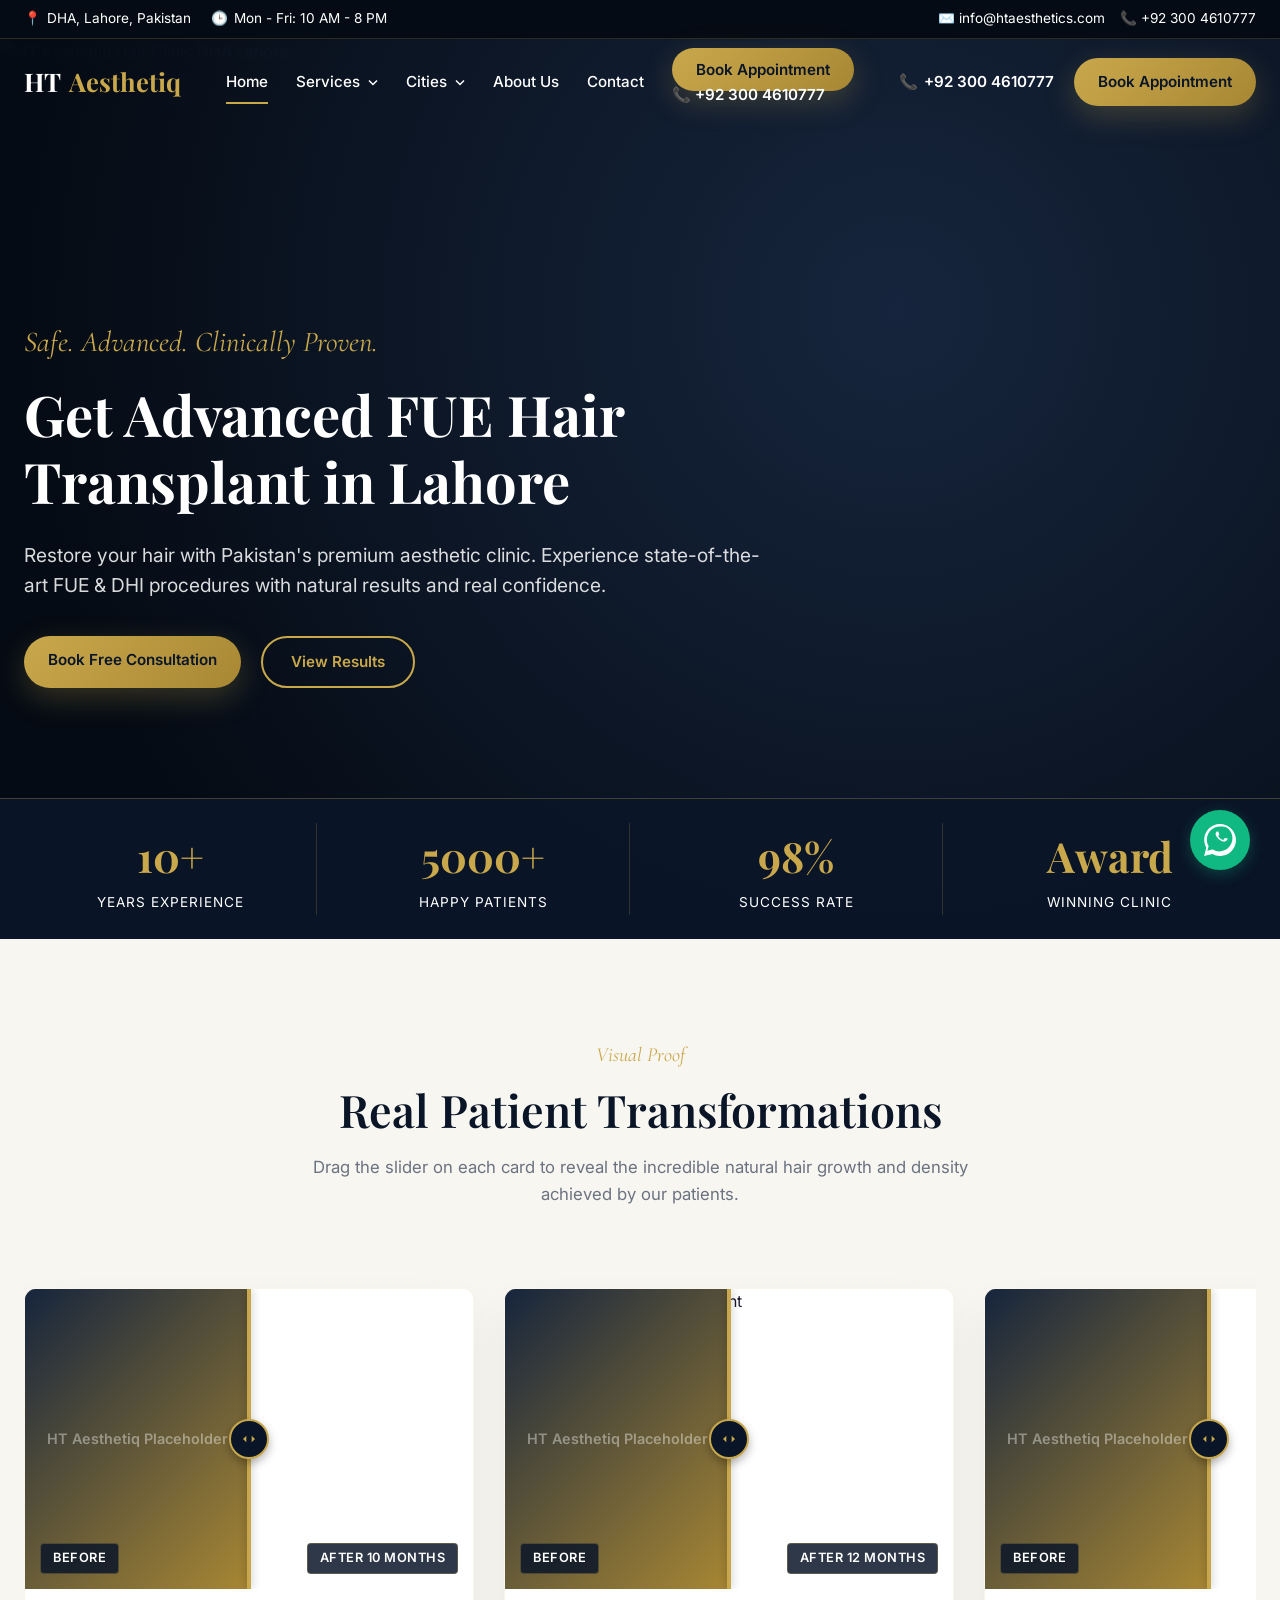
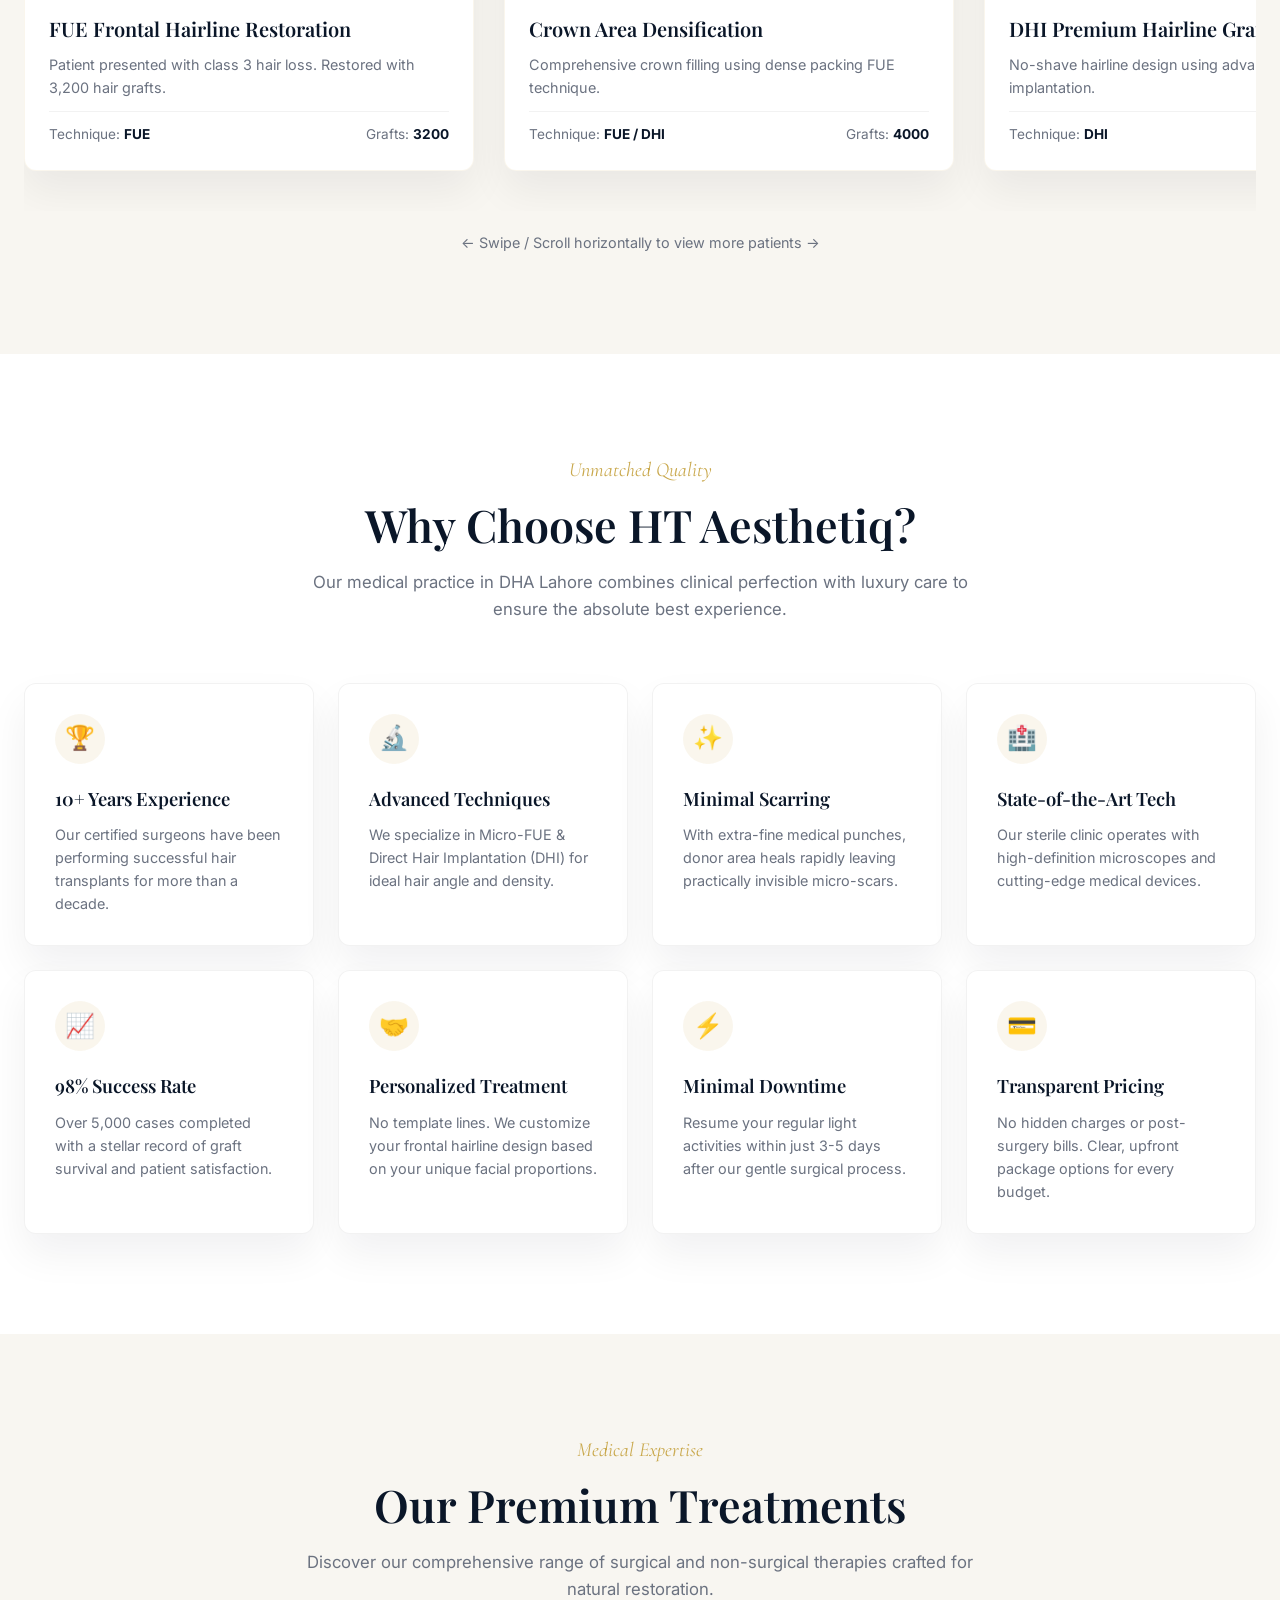
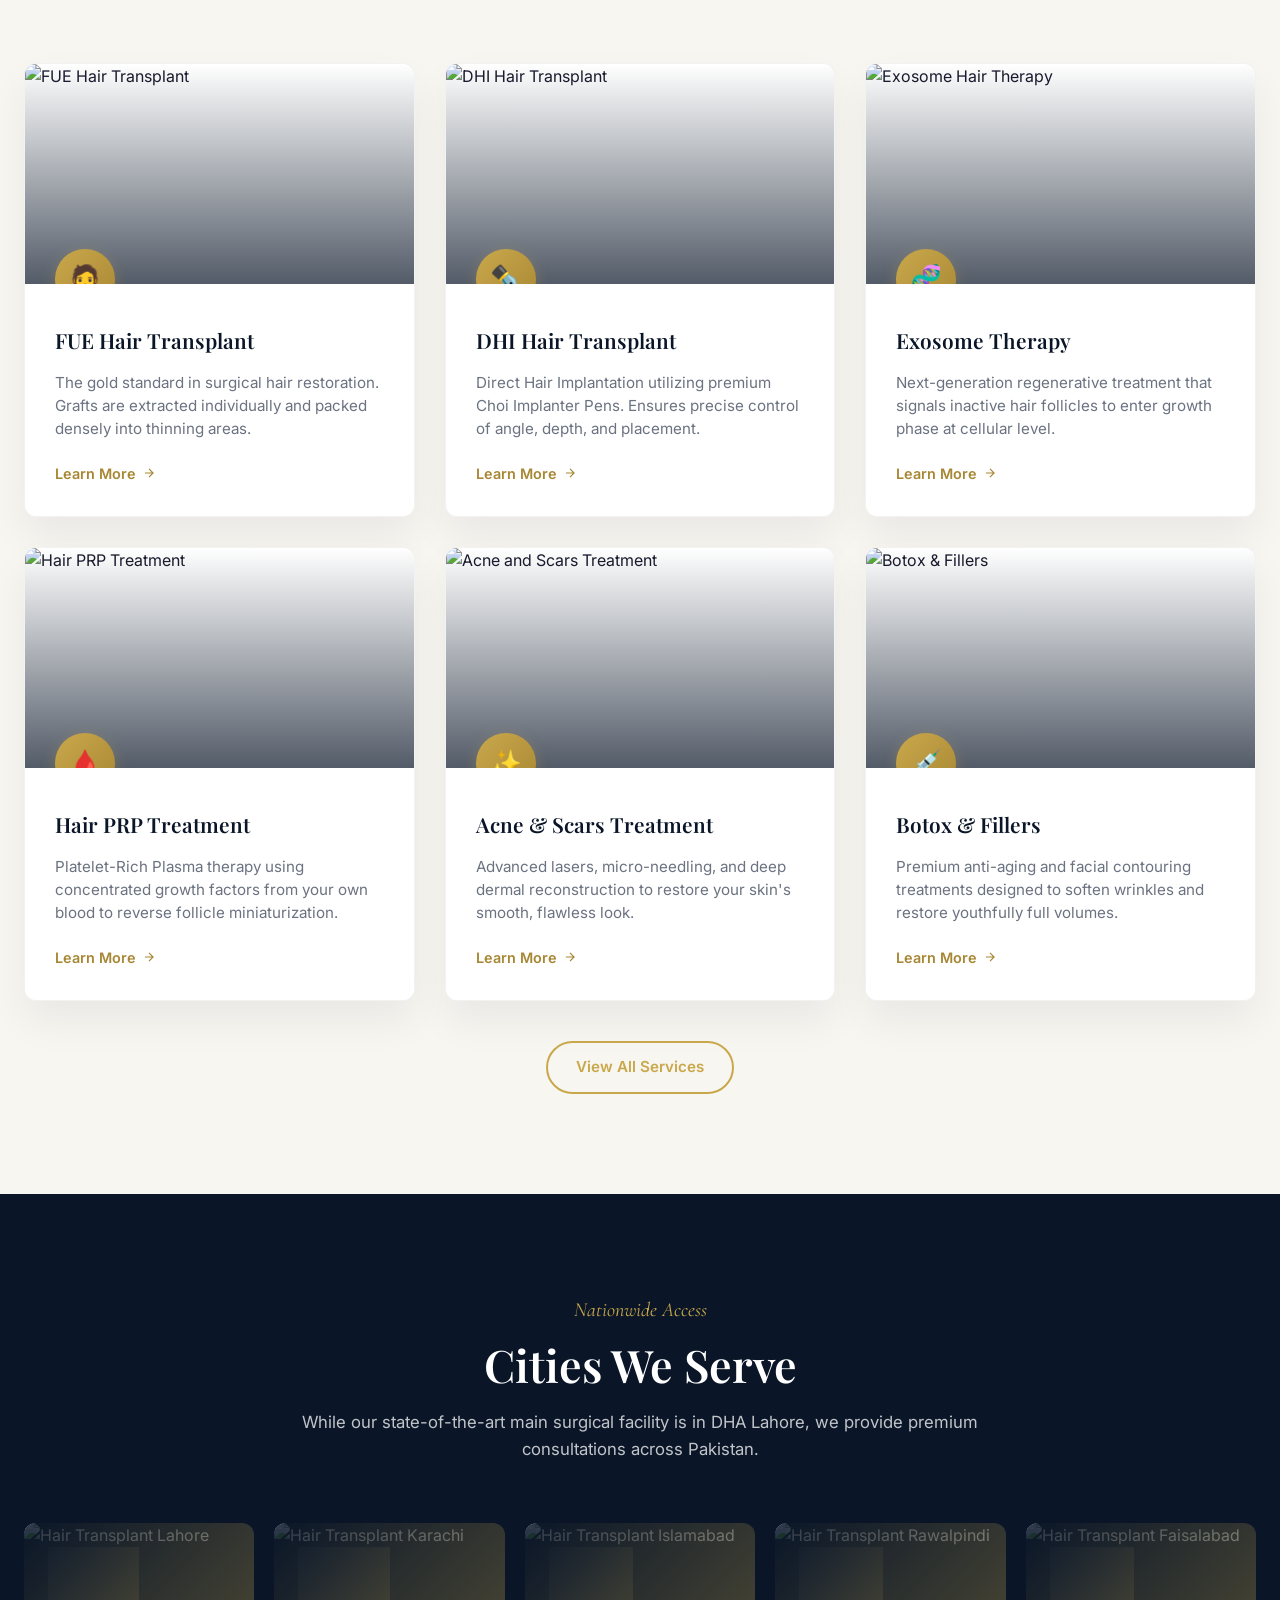
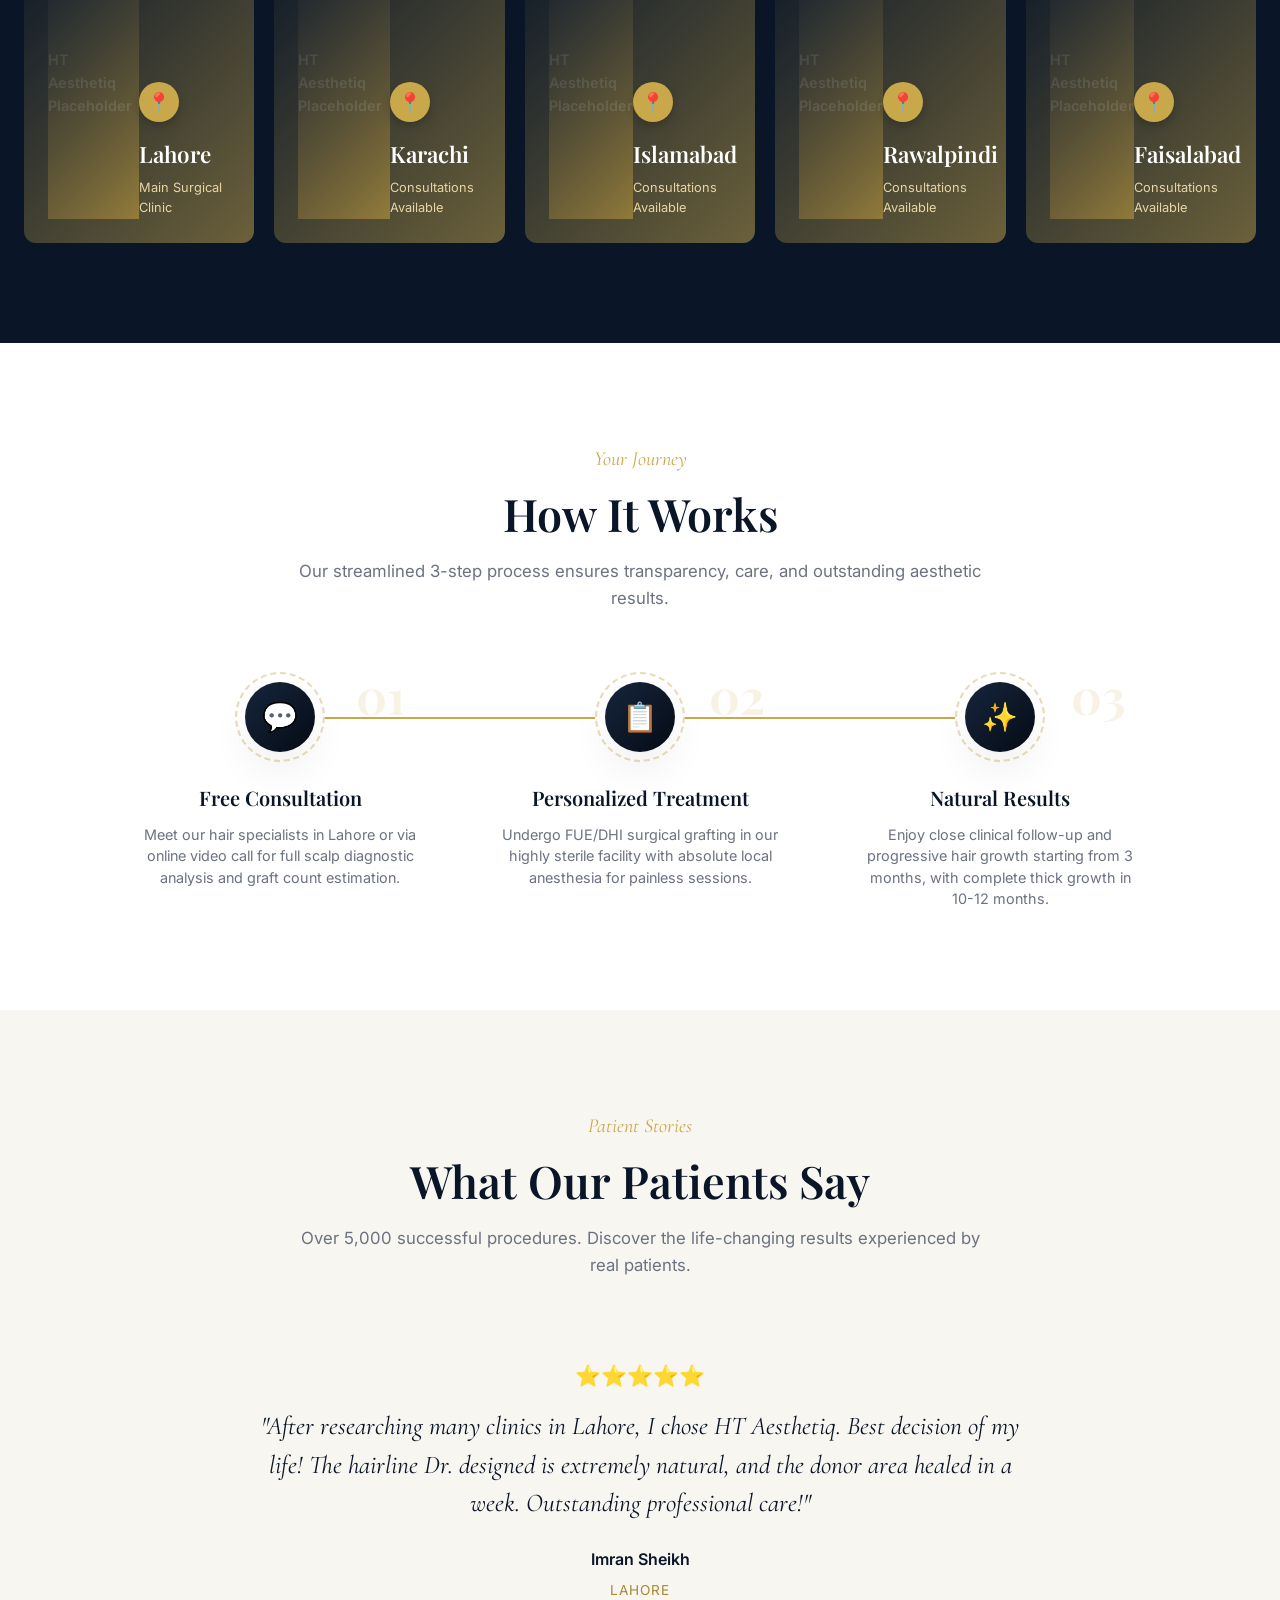
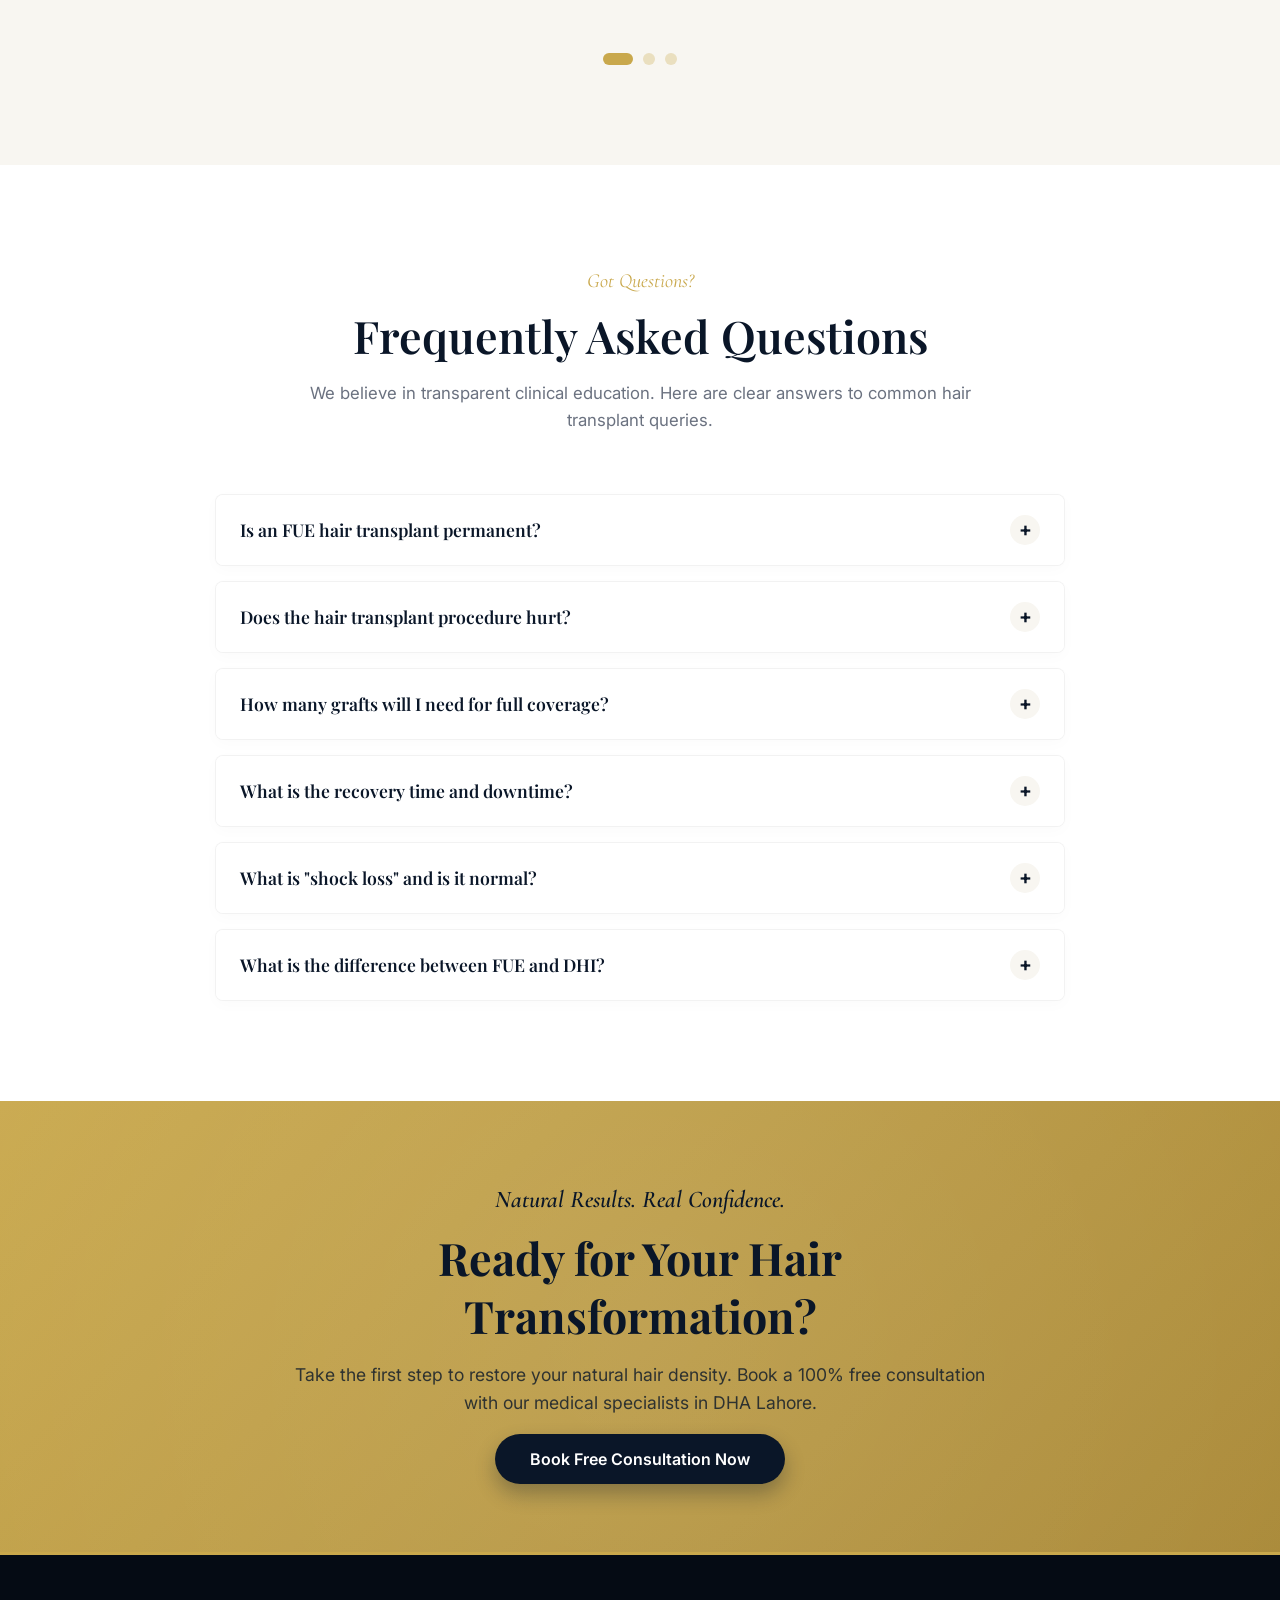
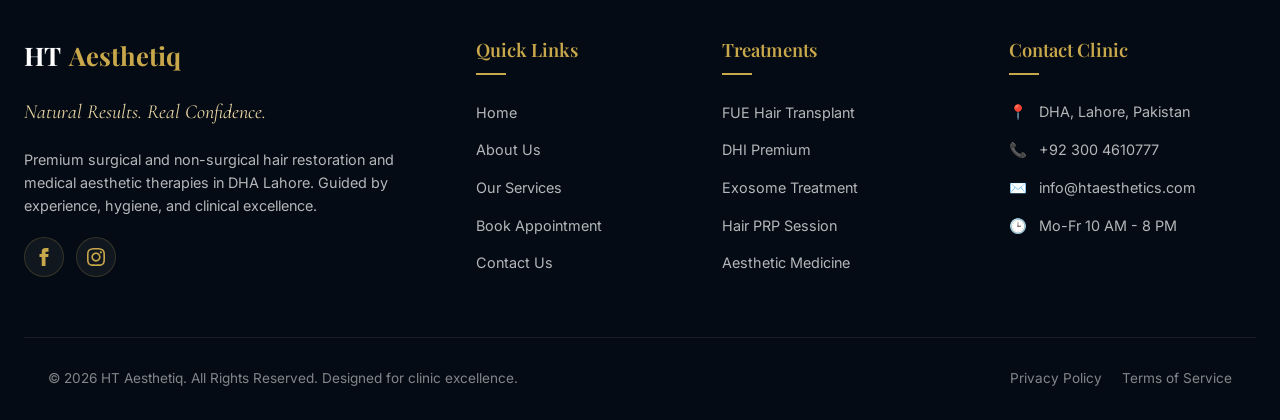
==== htaesthetiq/index.html @ 5c1a954c "Add files via upload" ====
<!DOCTYPE html>
<html lang="en">
<head>
  <meta charset="UTF-8">
  <meta name="viewport" content="width=device-width, initial-scale=1.0">
  
  <title>Advanced FUE Hair Transplant in Lahore | HT Aesthetiq</title>
  <meta name="description" content="Get the best FUE & DHI hair transplant in Lahore at HT Aesthetiq. Premium clinic in DHA Lahore. 98% success rate, affordable prices. Book your free consultation today!">
  <meta name="keywords" content="hair transplant Lahore, FUE hair transplant Lahore, DHI hair transplant Lahore, hair clinic Lahore Pakistan, best hair loss treatment DHA Lahore">
  
  <!-- Canonical -->
  <link rel="canonical" href="https://htaesthetiq.com/index.html">
  
  <!-- Robots -->
  <meta name="robots" content="index, follow">
  
  <!-- Geo tags -->
  <meta name="geo.region" content="PK-PB">
  <meta name="geo.placename" content="Lahore">
  
  <!-- Open Graph -->
  <meta property="og:type" content="website">
  <meta property="og:site_name" content="HT Aesthetiq">
  <meta property="og:title" content="Get Advanced FUE Hair Transplant in Lahore | HT Aesthetiq">
  <meta property="og:description" content="Safe, advanced, and clinically proven FUE & DHI hair transplants at HT Aesthetiq DHA Lahore. Over a decade of experience and natural results.">
  <meta property="og:image" content="https://htaesthetiq.com/assets/og-image.jpg">
  <meta property="og:url" content="https://htaesthetiq.com/index.html">
  
  <!-- Twitter Card -->
  <meta name="twitter:card" content="summary_large_image">
  <meta name="twitter:title" content="Hair Transplant in Lahore | HT Aesthetiq">
  <meta name="twitter:description" content="Restore your hair and confidence with Lahore's leading hair transplant specialists.">
  <meta name="twitter:image" content="https://htaesthetiq.com/assets/og-image.jpg">
  
  <!-- Preload & Google Fonts -->
  <link rel="preconnect" href="https://fonts.googleapis.com">
  <link rel="preconnect" href="https://fonts.gstatic.com" crossorigin>
  <link rel="preload" as="style" href="https://fonts.googleapis.com/css2?family=Cormorant+Garamond:ital,wght@0,300;0,400;0,600;1,400&family=Inter:wght@300;400;500;600;700&family=Playfair+Display:ital,wght@0,400;0,600;0,700;1,400&display=swap" onload="this.onload=null;this.rel='stylesheet'">
  <noscript><link rel="stylesheet" href="https://fonts.googleapis.com/css2?family=Cormorant+Garamond:ital,wght@0,300;0,400;0,600;1,400&family=Inter:wght@300;400;500;600;700&family=Playfair+Display:ital,wght@0,400;0,600;0,700;1,400&display=swap"></noscript>
  <link rel="stylesheet" href="css/style.css">

  <!-- Schema: MedicalClinic JSON-LD -->
  <script type="application/ld+json">
  {
    "@context": "https://schema.org",
    "@type": "MedicalClinic",
    "name": "HT Aesthetiq",
    "alternateName": "HT Aesthetiq Hair Transplant & Aesthetics",
    "description": "Premium Hair Transplant & Aesthetic clinic based in DHA, Lahore, Pakistan. Offering state-of-the-art FUE & DHI procedures.",
    "telephone": "+923004610777",
    "email": "info@htaesthetics.com",
    "address": {
      "@type": "PostalAddress",
      "streetAddress": "DHA",
      "addressLocality": "Lahore",
      "addressRegion": "Punjab",
      "addressCountry": "PK"
    },
    "openingHours": "Mo-Fr 10:00-20:00",
    "url": "https://htaesthetiq.com",
    "sameAs": [
      "https://www.facebook.com/profile.php?id=61578821855652",
      "https://www.instagram.com/htaesthetiq/"
    ],
    "priceRange": "$$",
    "medicalSpecialty": "Hair Transplant, Aesthetic Medicine"
  }
  </script>
</head>
<body>

  <!-- Top bar contact details -->
  <div class="top-bar">
    <div class="container">
      <div class="top-bar-left">
        <div class="top-bar-item">
          <span class="icon">📍</span> DHA, Lahore, Pakistan
        </div>
        <div class="top-bar-item">
          <span class="icon">🕒</span> Mon - Fri: 10 AM - 8 PM
        </div>
      </div>
      <div class="top-bar-right">
        <a href="mailto:info@htaesthetics.com" class="top-bar-item">✉️ info@htaesthetics.com</a>
        <a href="tel:+923004610777" class="top-bar-item">📞 +92 300 4610777</a>
      </div>
    </div>
  </div>

  <!-- Sticky Header / Navbar -->
  <header class="header-nav">
    <div class="container">
      <a href="index.html" class="logo">
        HT <span>Aesthetiq</span>
      </a>
      
      <!-- Hamburger Menu for Mobile -->
      <button class="hamburger" aria-label="Toggle Menu" aria-expanded="false">
        <span></span>
        <span></span>
        <span></span>
      </button>

      <nav class="nav-menu">
        <div class="nav-item active">
          <a href="index.html" class="nav-link">Home</a>
        </div>
        
        <!-- Services Dropdown -->
        <div class="nav-item">
          <a class="nav-link">
            Services 
            <svg viewBox="0 0 10 10"><path d="M1 3.5 L5 7.5 L9 3.5" stroke="currentColor" stroke-width="1.5" fill="none"/></svg>
          </a>
          <div class="dropdown-menu">
            <a href="services.html#fue" class="dropdown-item">FUE Hair Transplant</a>
            <a href="services.html#dhi" class="dropdown-item">DHI Hair Transplant</a>
            <a href="services.html#exosome" class="dropdown-item">Exosome Therapy</a>
            <a href="services.html#prp" class="dropdown-item">Hair PRP Treatment</a>
            <a href="services.html#acne" class="dropdown-item">Acne &amp; Scars</a>
            <a href="services.html#botox" class="dropdown-item">Botox &amp; Fillers</a>
            <a href="services.html#laser" class="dropdown-item">Laser Hair Removal</a>
          </div>
        </div>

        <!-- Cities Dropdown -->
        <div class="nav-item">
          <a class="nav-link">
            Cities 
            <svg viewBox="0 0 10 10"><path d="M1 3.5 L5 7.5 L9 3.5" stroke="currentColor" stroke-width="1.5" fill="none"/></svg>
          </a>
          <div class="dropdown-menu">
            <a href="hair-transplant-lahore.html" class="dropdown-item">Lahore (Main Clinic)</a>
            <a href="hair-transplant-karachi.html" class="dropdown-item">Karachi</a>
            <a href="hair-transplant-islamabad.html" class="dropdown-item">Islamabad</a>
            <a href="hair-transplant-rawalpindi.html" class="dropdown-item">Rawalpindi</a>
            <a href="hair-transplant-faisalabad.html" class="dropdown-item">Faisalabad</a>
          </div>
        </div>

        <div class="nav-item">
          <a href="about.html" class="nav-link">About Us</a>
        </div>
        <div class="nav-item">
          <a href="contact.html" class="nav-link">Contact</a>
        </div>

        <div class="nav-menu-footer">
          <a href="book-appointment.html" class="btn-cta">Book Appointment</a>
          <a href="tel:+923004610777" class="btn-phone">📞 +92 300 4610777</a>
        </div>
      </nav>

      <div class="header-actions">
        <a href="tel:+923004610777" class="btn-phone">
          <span>📞</span> +92 300 4610777
        </a>
        <a href="book-appointment.html" class="btn-cta">Book Appointment</a>
      </div>
    </div>
  </header>

  <!-- Section 1: Hero Section -->
  <section class="hero-section">
    <!-- Overlay Gradient and Placeholder image -->
    <img src="assets/hero-bg.jpg" class="hero-bg-img" alt="HT Aesthetiq Hair Clinic DHA Lahore" loading="eager">
    
    <div class="container">
      <div class="hero-content">
        <div class="hero-eyebrow">Safe. Advanced. Clinically Proven.</div>
        <h1 class="hero-title">Get Advanced FUE Hair Transplant in Lahore</h1>
        <p class="hero-subtext">Restore your hair with Pakistan's premium aesthetic clinic. Experience state-of-the-art FUE &amp; DHI procedures with natural results and real confidence.</p>
        <div class="hero-actions">
          <a href="book-appointment.html" class="btn-cta">Book Free Consultation</a>
          <a href="#results" class="btn-secondary">View Results</a>
        </div>
      </div>
    </div>

    <!-- Floating Stats Bar -->
    <div class="stats-bar">
      <div class="container">
        <div class="stats-grid">
          <div class="stat-item">
            <span class="stat-number">10+</span>
            <span class="stat-label">Years Experience</span>
          </div>
          <div class="stat-item">
            <span class="stat-number">5000+</span>
            <span class="stat-label">Happy Patients</span>
          </div>
          <div class="stat-item">
            <span class="stat-number">98%</span>
            <span class="stat-label">Success Rate</span>
          </div>
          <div class="stat-item">
            <span class="stat-number">Award</span>
            <span class="stat-label">Winning Clinic</span>
          </div>
        </div>
      </div>
    </div>
  </section>

  <!-- Section 2: Before & After Results -->
  <section id="results" class="section-padding bg-off-white animate-on-scroll">
    <div class="container">
      <div class="section-header">
        <span class="section-eyebrow">Visual Proof</span>
        <h2 class="section-title">Real Patient Transformations</h2>
        <p class="section-desc">Drag the slider on each card to reveal the incredible natural hair growth and density achieved by our patients.</p>
      </div>

      <div class="results-carousel">
        <!-- Card 1 -->
        <div class="result-card-container">
          <div class="comparison-slider">
            <div class="comparison-image before">
              <img src="assets/b1.jpg" alt="Before Hair Transplant">
              <div class="gradient-placeholder"></div>
            </div>
            <div class="comparison-image after">
              <img src="assets/a1.jpg" alt="After Hair Transplant">
              <div class="gradient-placeholder"></div>
            </div>
            <span class="slider-badge before-badge">Before</span>
            <span class="slider-badge after-badge">After 10 Months</span>
            <div class="slider-handle">
              <div class="slider-handle-button">
                <svg viewBox="0 0 24 24"><path d="M8 7l-5 5 5 5V7zm8 0l5 5-5 5V7z"/></svg>
              </div>
            </div>
          </div>
          <div class="result-card-info">
            <h3 class="result-card-title">FUE Frontal Hairline Restoration</h3>
            <p class="why-card-desc">Patient presented with class 3 hair loss. Restored with 3,200 hair grafts.</p>
            <div class="result-card-meta">
              <span>Technique: <strong>FUE</strong></span>
              <span>Grafts: <strong>3200</strong></span>
            </div>
          </div>
        </div>

        <!-- Card 2 -->
        <div class="result-card-container">
          <div class="comparison-slider">
            <div class="comparison-image before">
              <img src="assets/b2.jpg" alt="Before Crown Hair Transplant">
              <div class="gradient-placeholder"></div>
            </div>
            <div class="comparison-image after">
              <img src="assets/a2.jpg" alt="After Crown Hair Transplant">
              <div class="gradient-placeholder"></div>
            </div>
            <span class="slider-badge before-badge">Before</span>
            <span class="slider-badge after-badge">After 12 Months</span>
            <div class="slider-handle">
              <div class="slider-handle-button">
                <svg viewBox="0 0 24 24"><path d="M8 7l-5 5 5 5V7zm8 0l5 5-5 5V7z"/></svg>
              </div>
            </div>
          </div>
          <div class="result-card-info">
            <h3 class="result-card-title">Crown Area Densification</h3>
            <p class="why-card-desc">Comprehensive crown filling using dense packing FUE technique.</p>
            <div class="result-card-meta">
              <span>Technique: <strong>FUE / DHI</strong></span>
              <span>Grafts: <strong>4000</strong></span>
            </div>
          </div>
        </div>

        <!-- Card 3 -->
        <div class="result-card-container">
          <div class="comparison-slider">
            <div class="comparison-image before">
              <img src="assets/b3.jpg" alt="Before DHI Hair Transplant">
              <div class="gradient-placeholder"></div>
            </div>
            <div class="comparison-image after">
              <img src="assets/a3.jpg" alt="After DHI Hair Transplant">
              <div class="gradient-placeholder"></div>
            </div>
            <span class="slider-badge before-badge">Before</span>
            <span class="slider-badge after-badge">After 8 Months</span>
            <div class="slider-handle">
              <div class="slider-handle-button">
                <svg viewBox="0 0 24 24"><path d="M8 7l-5 5 5 5V7zm8 0l5 5-5 5V7z"/></svg>
              </div>
            </div>
          </div>
          <div class="result-card-info">
            <h3 class="result-card-title">DHI Premium Hairline Grafting</h3>
            <p class="why-card-desc">No-shave hairline design using advanced direct hair implantation.</p>
            <div class="result-card-meta">
              <span>Technique: <strong>DHI</strong></span>
              <span>Grafts: <strong>2500</strong></span>
            </div>
          </div>
        </div>

        <!-- Card 4 -->
        <div class="result-card-container">
          <div class="comparison-slider">
            <div class="comparison-image before">
              <img src="assets/b4.jpg" alt="Before Hairline Grafts">
              <div class="gradient-placeholder"></div>
            </div>
            <div class="comparison-image after">
              <img src="assets/a4.jpg" alt="After Hairline Grafts">
              <div class="gradient-placeholder"></div>
            </div>
            <span class="slider-badge before-badge">Before</span>
            <span class="slider-badge after-badge">After 11 Months</span>
            <div class="slider-handle">
              <div class="slider-handle-button">
                <svg viewBox="0 0 24 24"><path d="M8 7l-5 5 5 5V7zm8 0l5 5-5 5V7z"/></svg>
              </div>
            </div>
          </div>
          <div class="result-card-info">
            <h3 class="result-card-title">Severe Temporal Recession Filling</h3>
            <p class="why-card-desc">Restoring temporal recession to match natural hair exit angles.</p>
            <div class="result-card-meta">
              <span>Technique: <strong>FUE</strong></span>
              <span>Grafts: <strong>3500</strong></span>
            </div>
          </div>
        </div>

        <!-- Card 5 -->
        <div class="result-card-container">
          <div class="comparison-slider">
            <div class="comparison-image before">
              <img src="assets/b5.jpg" alt="Before PRP Hair Loss treatment">
              <div class="gradient-placeholder"></div>
            </div>
            <div class="comparison-image after">
              <img src="assets/a5.jpg" alt="After PRP Hair Loss treatment">
              <div class="gradient-placeholder"></div>
            </div>
            <span class="slider-badge before-badge">Before</span>
            <span class="slider-badge after-badge">After 6 Months</span>
            <div class="slider-handle">
              <div class="slider-handle-button">
                <svg viewBox="0 0 24 24"><path d="M8 7l-5 5 5 5V7zm8 0l5 5-5 5V7z"/></svg>
              </div>
            </div>
          </div>
          <div class="result-card-info">
            <h3 class="result-card-title">PRP &amp; Exosome Hair Therapy</h3>
            <p class="why-card-desc">Non-surgical hair restoration showing exceptional density gains.</p>
            <div class="result-card-meta">
              <span>Technique: <strong>PRP + Exosome</strong></span>
              <span>Sessions: <strong>4</strong></span>
            </div>
          </div>
        </div>

        <!-- Card 6 -->
        <div class="result-card-container">
          <div class="comparison-slider">
            <div class="comparison-image before">
              <img src="assets/b6.jpg" alt="Before Premium Grafts Packing">
              <div class="gradient-placeholder"></div>
            </div>
            <div class="comparison-image after">
              <img src="assets/a6.jpg" alt="After Premium Grafts Packing">
              <div class="gradient-placeholder"></div>
            </div>
            <span class="slider-badge before-badge">Before</span>
            <span class="slider-badge after-badge">After 12 Months</span>
            <div class="slider-handle">
              <div class="slider-handle-button">
                <svg viewBox="0 0 24 24"><path d="M8 7l-5 5 5 5V7zm8 0l5 5-5 5V7z"/></svg>
              </div>
            </div>
          </div>
          <div class="result-card-info">
            <h3 class="result-card-title">Full Head Transformation</h3>
            <p class="why-card-desc">Restoration of massive bald area with a multi-session approach.</p>
            <div class="result-card-meta">
              <span>Technique: <strong>FUE Max Grafts</strong></span>
              <span>Grafts: <strong>5500</strong></span>
            </div>
          </div>
        </div>
      </div>

      <div class="scroll-hint">
        <span>← Swipe / Scroll horizontally to view more patients →</span>
      </div>
    </div>
  </section>

  <!-- Section 3: Why Choose HT Aesthetiq -->
  <section class="section-padding bg-white animate-on-scroll">
    <div class="container">
      <div class="section-header">
        <span class="section-eyebrow">Unmatched Quality</span>
        <h2 class="section-title">Why Choose HT Aesthetiq?</h2>
        <p class="section-desc">Our medical practice in DHA Lahore combines clinical perfection with luxury care to ensure the absolute best experience.</p>
      </div>

      <div class="why-choose-grid">
        <!-- 1 -->
        <div class="why-card">
          <div class="why-icon">🏆</div>
          <h3 class="why-card-title">10+ Years Experience</h3>
          <p class="why-card-desc">Our certified surgeons have been performing successful hair transplants for more than a decade.</p>
        </div>
        <!-- 2 -->
        <div class="why-card">
          <div class="why-icon">🔬</div>
          <h3 class="why-card-title">Advanced Techniques</h3>
          <p class="why-card-desc">We specialize in Micro-FUE &amp; Direct Hair Implantation (DHI) for ideal hair angle and density.</p>
        </div>
        <!-- 3 -->
        <div class="why-card">
          <div class="why-icon">✨</div>
          <h3 class="why-card-title">Minimal Scarring</h3>
          <p class="why-card-desc">With extra-fine medical punches, donor area heals rapidly leaving practically invisible micro-scars.</p>
        </div>
        <!-- 4 -->
        <div class="why-card">
          <div class="why-icon">🏥</div>
          <h3 class="why-card-title">State-of-the-Art Tech</h3>
          <p class="why-card-desc">Our sterile clinic operates with high-definition microscopes and cutting-edge medical devices.</p>
        </div>
        <!-- 5 -->
        <div class="why-card">
          <div class="why-icon">📈</div>
          <h3 class="why-card-title">98% Success Rate</h3>
          <p class="why-card-desc">Over 5,000 cases completed with a stellar record of graft survival and patient satisfaction.</p>
        </div>
        <!-- 6 -->
        <div class="why-card">
          <div class="why-icon">🤝</div>
          <h3 class="why-card-title">Personalized Treatment</h3>
          <p class="why-card-desc">No template lines. We customize your frontal hairline design based on your unique facial proportions.</p>
        </div>
        <!-- 7 -->
        <div class="why-card">
          <div class="why-icon">⚡</div>
          <h3 class="why-card-title">Minimal Downtime</h3>
          <p class="why-card-desc">Resume your regular light activities within just 3-5 days after our gentle surgical process.</p>
        </div>
        <!-- 8 -->
        <div class="why-card">
          <div class="why-icon">💳</div>
          <h3 class="why-card-title">Transparent Pricing</h3>
          <p class="why-card-desc">No hidden charges or post-surgery bills. Clear, upfront package options for every budget.</p>
        </div>
      </div>
    </div>
  </section>

  <!-- Section 4: Our Services -->
  <section class="section-padding bg-off-white animate-on-scroll">
    <div class="container">
      <div class="section-header">
        <span class="section-eyebrow">Medical Expertise</span>
        <h2 class="section-title">Our Premium Treatments</h2>
        <p class="section-desc">Discover our comprehensive range of surgical and non-surgical therapies crafted for natural restoration.</p>
      </div>

      <div class="services-grid">
        <!-- Service 1 -->
        <div class="service-card">
          <div class="service-card-img">
            <img src="assets/s1.jpg" alt="FUE Hair Transplant" loading="lazy">
            <div class="gradient-placeholder"></div>
            <div class="overlay"></div>
            <div class="service-card-icon">🧔</div>
          </div>
          <div class="service-card-content">
            <h3 class="service-title">FUE Hair Transplant</h3>
            <p class="service-desc">The gold standard in surgical hair restoration. Grafts are extracted individually and packed densely into thinning areas.</p>
            <a href="services.html#fue" class="service-link">
              Learn More 
              <svg viewBox="0 0 24 24"><path d="M5 12h14M12 5l7 7-7 7" stroke="currentColor" stroke-width="2" fill="none"/></svg>
            </a>
          </div>
        </div>

        <!-- Service 2 -->
        <div class="service-card">
          <div class="service-card-img">
            <img src="assets/s2.jpg" alt="DHI Hair Transplant" loading="lazy">
            <div class="gradient-placeholder"></div>
            <div class="overlay"></div>
            <div class="service-card-icon">✒️</div>
          </div>
          <div class="service-card-content">
            <h3 class="service-title">DHI Hair Transplant</h3>
            <p class="service-desc">Direct Hair Implantation utilizing premium Choi Implanter Pens. Ensures precise control of angle, depth, and placement.</p>
            <a href="services.html#dhi" class="service-link">
              Learn More 
              <svg viewBox="0 0 24 24"><path d="M5 12h14M12 5l7 7-7 7" stroke="currentColor" stroke-width="2" fill="none"/></svg>
            </a>
          </div>
        </div>

        <!-- Service 3 -->
        <div class="service-card">
          <div class="service-card-img">
            <img src="assets/s3.jpg" alt="Exosome Hair Therapy" loading="lazy">
            <div class="gradient-placeholder"></div>
            <div class="overlay"></div>
            <div class="service-card-icon">🧬</div>
          </div>
          <div class="service-card-content">
            <h3 class="service-title">Exosome Therapy</h3>
            <p class="service-desc">Next-generation regenerative treatment that signals inactive hair follicles to enter growth phase at cellular level.</p>
            <a href="services.html#exosome" class="service-link">
              Learn More 
              <svg viewBox="0 0 24 24"><path d="M5 12h14M12 5l7 7-7 7" stroke="currentColor" stroke-width="2" fill="none"/></svg>
            </a>
          </div>
        </div>

        <!-- Service 4 -->
        <div class="service-card">
          <div class="service-card-img">
            <img src="assets/s4.jpg" alt="Hair PRP Treatment" loading="lazy">
            <div class="gradient-placeholder"></div>
            <div class="overlay"></div>
            <div class="service-card-icon">🩸</div>
          </div>
          <div class="service-card-content">
            <h3 class="service-title">Hair PRP Treatment</h3>
            <p class="service-desc">Platelet-Rich Plasma therapy using concentrated growth factors from your own blood to reverse follicle miniaturization.</p>
            <a href="services.html#prp" class="service-link">
              Learn More 
              <svg viewBox="0 0 24 24"><path d="M5 12h14M12 5l7 7-7 7" stroke="currentColor" stroke-width="2" fill="none"/></svg>
            </a>
          </div>
        </div>

        <!-- Service 5 -->
        <div class="service-card">
          <div class="service-card-img">
            <img src="assets/s5.jpg" alt="Acne and Scars Treatment" loading="lazy">
            <div class="gradient-placeholder"></div>
            <div class="overlay"></div>
            <div class="service-card-icon">✨</div>
          </div>
          <div class="service-card-content">
            <h3 class="service-title">Acne &amp; Scars Treatment</h3>
            <p class="service-desc">Advanced lasers, micro-needling, and deep dermal reconstruction to restore your skin's smooth, flawless look.</p>
            <a href="services.html#acne" class="service-link">
              Learn More 
              <svg viewBox="0 0 24 24"><path d="M5 12h14M12 5l7 7-7 7" stroke="currentColor" stroke-width="2" fill="none"/></svg>
            </a>
          </div>
        </div>

        <!-- Service 6 -->
        <div class="service-card">
          <div class="service-card-img">
            <img src="assets/s6.jpg" alt="Botox & Fillers" loading="lazy">
            <div class="gradient-placeholder"></div>
            <div class="overlay"></div>
            <div class="service-card-icon">💉</div>
          </div>
          <div class="service-card-content">
            <h3 class="service-title">Botox &amp; Fillers</h3>
            <p class="service-desc">Premium anti-aging and facial contouring treatments designed to soften wrinkles and restore youthfully full volumes.</p>
            <a href="services.html#botox" class="service-link">
              Learn More 
              <svg viewBox="0 0 24 24"><path d="M5 12h14M12 5l7 7-7 7" stroke="currentColor" stroke-width="2" fill="none"/></svg>
            </a>
          </div>
        </div>
      </div>
      
      <div class="flex-btn-center">
        <a href="services.html" class="btn-secondary">View All Services</a>
      </div>
    </div>
  </section>

  <!-- Section 5: Cities We Serve -->
  <section class="section-padding bg-navy text-white-all animate-on-scroll">
    <div class="container">
      <div class="section-header">
        <span class="section-eyebrow">Nationwide Access</span>
        <h2 class="section-title">Cities We Serve</h2>
        <p class="section-desc">While our state-of-the-art main surgical facility is in DHA Lahore, we provide premium consultations across Pakistan.</p>
      </div>

      <div class="cities-grid">
        <!-- Lahore -->
        <a href="hair-transplant-lahore.html" class="city-card">
          <img src="assets/c-lahore.jpg" class="city-card-bg" alt="Hair Transplant Lahore" loading="lazy">
          <div class="gradient-placeholder"></div>
          <div class="city-card-content">
            <span class="city-pin">📍</span>
            <h3 class="city-name">Lahore</h3>
            <span class="city-note">Main Surgical Clinic</span>
          </div>
        </a>

        <!-- Karachi -->
        <a href="hair-transplant-karachi.html" class="city-card">
          <img src="assets/c-karachi.jpg" class="city-card-bg" alt="Hair Transplant Karachi" loading="lazy">
          <div class="gradient-placeholder"></div>
          <div class="city-card-content">
            <span class="city-pin">📍</span>
            <h3 class="city-name">Karachi</h3>
            <span class="city-note">Consultations Available</span>
          </div>
        </a>

        <!-- Islamabad -->
        <a href="hair-transplant-islamabad.html" class="city-card">
          <img src="assets/c-islamabad.jpg" class="city-card-bg" alt="Hair Transplant Islamabad" loading="lazy">
          <div class="gradient-placeholder"></div>
          <div class="city-card-content">
            <span class="city-pin">📍</span>
            <h3 class="city-name">Islamabad</h3>
            <span class="city-note">Consultations Available</span>
          </div>
        </a>

        <!-- Rawalpindi -->
        <a href="hair-transplant-rawalpindi.html" class="city-card">
          <img src="assets/c-rawalpindi.jpg" class="city-card-bg" alt="Hair Transplant Rawalpindi" loading="lazy">
          <div class="gradient-placeholder"></div>
          <div class="city-card-content">
            <span class="city-pin">📍</span>
            <h3 class="city-name">Rawalpindi</h3>
            <span class="city-note">Consultations Available</span>
          </div>
        </a>

        <!-- Faisalabad -->
        <a href="hair-transplant-faisalabad.html" class="city-card">
          <img src="assets/c-faisalabad.jpg" class="city-card-bg" alt="Hair Transplant Faisalabad" loading="lazy">
          <div class="gradient-placeholder"></div>
          <div class="city-card-content">
            <span class="city-pin">📍</span>
            <h3 class="city-name">Faisalabad</h3>
            <span class="city-note">Consultations Available</span>
          </div>
        </a>
      </div>
    </div>
  </section>

  <!-- Section 6: How It Works (3 Steps) -->
  <section class="section-padding bg-white animate-on-scroll">
    <div class="container">
      <div class="section-header">
        <span class="section-eyebrow">Your Journey</span>
        <h2 class="section-title">How It Works</h2>
        <p class="section-desc">Our streamlined 3-step process ensures transparency, care, and outstanding aesthetic results.</p>
      </div>

      <div class="steps-container">
        <!-- Connecting Line -->
        <div class="steps-connecting-line"></div>

        <!-- Step 1 -->
        <div class="step-card">
          <span class="step-number">01</span>
          <div class="step-icon-outer">
            <div class="step-icon">💬</div>
          </div>
          <h3 class="step-title">Free Consultation</h3>
          <p class="step-desc">Meet our hair specialists in Lahore or via online video call for full scalp diagnostic analysis and graft count estimation.</p>
        </div>

        <!-- Step 2 -->
        <div class="step-card">
          <span class="step-number">02</span>
          <div class="step-icon-outer">
            <div class="step-icon">📋</div>
          </div>
          <h3 class="step-title">Personalized Treatment</h3>
          <p class="step-desc">Undergo FUE/DHI surgical grafting in our highly sterile facility with absolute local anesthesia for painless sessions.</p>
        </div>

        <!-- Step 3 -->
        <div class="step-card">
          <span class="step-number">03</span>
          <div class="step-icon-outer">
            <div class="step-icon">✨</div>
          </div>
          <h3 class="step-title">Natural Results</h3>
          <p class="step-desc">Enjoy close clinical follow-up and progressive hair growth starting from 3 months, with complete thick growth in 10-12 months.</p>
        </div>
      </div>
    </div>
  </section>

  <!-- Section 7: Testimonials Slider -->
  <section class="section-padding bg-off-white testimonials-section animate-on-scroll">
    <div class="container">
      <div class="section-header">
        <span class="section-eyebrow">Patient Stories</span>
        <h2 class="section-title">What Our Patients Say</h2>
        <p class="section-desc">Over 5,000 successful procedures. Discover the life-changing results experienced by real patients.</p>
      </div>

      <div class="testimonials-carousel-wrapper">
        <div class="testimonial-container">
          <div class="testimonial-track">
            <!-- 1 -->
            <div class="testimonial-slide">
              <div class="star-rating">⭐⭐⭐⭐⭐</div>
              <p class="testimonial-quote">"After researching many clinics in Lahore, I chose HT Aesthetiq. Best decision of my life! The hairline Dr. designed is extremely natural, and the donor area healed in a week. Outstanding professional care!"</p>
              <h4 class="testimonial-author">Imran Sheikh</h4>
              <span class="testimonial-city">Lahore</span>
            </div>
            <!-- 2 -->
            <div class="testimonial-slide">
              <div class="star-rating">⭐⭐⭐⭐⭐</div>
              <p class="testimonial-quote">"I traveled from Karachi to Lahore just for HT Aesthetiq. Their Choi Implanter DHI technique is amazing. Absolutely painless process, and I'm loving the thick density now at 9 months."</p>
              <h4 class="testimonial-author">Dr. Faisal Malik</h4>
              <span class="testimonial-city">Karachi</span>
            </div>
            <!-- 3 -->
            <div class="testimonial-slide">
              <div class="star-rating">⭐⭐⭐⭐⭐</div>
              <p class="testimonial-quote">"Excellent team, top hygiene standards in DHA. The exosome session after my FUE transplant boosted hair growth unbelievably fast. Fully recommended to everyone facing baldness."</p>
              <h4 class="testimonial-author">Zainab Raza</h4>
              <span class="testimonial-city">Islamabad</span>
            </div>
          </div>
        </div>
        <!-- Manual Dots -->
        <div class="carousel-dots"></div>
      </div>
    </div>
  </section>

  <!-- Section 8: FAQ Accordion -->
  <section class="section-padding bg-white animate-on-scroll">
    <div class="container">
      <div class="section-header">
        <span class="section-eyebrow">Got Questions?</span>
        <h2 class="section-title">Frequently Asked Questions</h2>
        <p class="section-desc">We believe in transparent clinical education. Here are clear answers to common hair transplant queries.</p>
      </div>

      <div class="faq-container">
        <!-- 1 -->
        <div class="faq-item">
          <div class="faq-header">
            <h3 class="faq-question">Is an FUE hair transplant permanent?</h3>
            <span class="faq-icon-indicator">+</span>
          </div>
          <div class="faq-body">
            <div class="faq-content">
              Yes, hair transplants are permanent. Grafts are harvested from the occipital region (back and sides of the scalp), which is genetic-resistant to Dihydrotestosterone (DHT), the hormone responsible for male pattern baldness. Once implanted, they continue to grow for life.
            </div>
          </div>
        </div>

        <!-- 2 -->
        <div class="faq-item">
          <div class="faq-header">
            <h3 class="faq-question">Does the hair transplant procedure hurt?</h3>
            <span class="faq-icon-indicator">+</span>
          </div>
          <div class="faq-body">
            <div class="faq-content">
              No, the procedure is virtually painless. We utilize high-quality local anesthesia on both the donor and recipient areas. You are awake throughout the day, and can comfortably watch movies, use your phone, or chat with our clinical staff.
            </div>
          </div>
        </div>

        <!-- 3 -->
        <div class="faq-item">
          <div class="faq-header">
            <h3 class="faq-question">How many grafts will I need for full coverage?</h3>
            <span class="faq-icon-indicator">+</span>
          </div>
          <div class="faq-body">
            <div class="faq-content">
              This depends entirely on the extent of your thinning/baldness (classified via the Norwood Scale). Typical cases require between 2,500 to 4,500 grafts. A precise estimation is given during our free scalp analysis and consultation.
            </div>
          </div>
        </div>

        <!-- 4 -->
        <div class="faq-item">
          <div class="faq-header">
            <h3 class="faq-question">What is the recovery time and downtime?</h3>
            <span class="faq-icon-indicator">+</span>
          </div>
          <div class="faq-body">
            <div class="faq-content">
              Initial micro-crusts form over 3-5 days. Most patients return to desk jobs within 4 days. Redness and minor swelling fade after 7 to 10 days, after which your transplant becomes practically unnoticeable.
            </div>
          </div>
        </div>

        <!-- 5 -->
        <div class="faq-item">
          <div class="faq-header">
            <h3 class="faq-question">What is "shock loss" and is it normal?</h3>
            <span class="faq-icon-indicator">+</span>
          </div>
          <div class="faq-body">
            <div class="faq-content">
              "Shock loss" is a temporary shedding of the transplanted hair shafts, which typically occurs between weeks 3 to 8. This is a completely normal biological reaction. The follicles remain active under the skin and start producing permanent, thick hair from month 3 onwards.
            </div>
          </div>
        </div>

        <!-- 6 -->
        <div class="faq-item">
          <div class="faq-header">
            <h3 class="faq-question">What is the difference between FUE and DHI?</h3>
            <span class="faq-icon-indicator">+</span>
          </div>
          <div class="faq-body">
            <div class="faq-content">
              In FUE, the surgeon manually creates micro-channels in the skin prior to inserting grafts. In DHI, extraction is identical, but graft insertion uses a specialized Choi Implanter Pen that does channel creation and implantation simultaneously, allowing for maximum density and faster recovery.
            </div>
          </div>
        </div>
      </div>
    </div>
  </section>

  <!-- Section 9: Book Appointment Banner CTA -->
  <section class="cta-banner">
    <div class="container">
      <div class="cta-banner-content">
        <span class="cta-banner-eyebrow">Natural Results. Real Confidence.</span>
        <h2 class="cta-banner-title">Ready for Your Hair Transformation?</h2>
        <p class="cta-banner-desc">Take the first step to restore your natural hair density. Book a 100% free consultation with our medical specialists in DHA Lahore.</p>
        <a href="book-appointment.html" class="btn-navy">Book Free Consultation Now</a>
      </div>
    </div>
  </section>

  <!-- Footer -->
  <footer class="footer">
    <div class="container">
      <div class="footer-grid">
        <!-- Footer About -->
        <div class="footer-about">
          <a href="index.html" class="logo">
            HT <span>Aesthetiq</span>
          </a>
          <span class="footer-tagline">Natural Results. Real Confidence.</span>
          <p class="footer-desc">Premium surgical and non-surgical hair restoration and medical aesthetic therapies in DHA Lahore. Guided by experience, hygiene, and clinical excellence.</p>
          <div class="footer-socials">
            <a href="https://www.facebook.com/profile.php?id=61578821855652" class="social-btn" aria-label="Facebook">
              <svg viewBox="0 0 24 24"><path d="M9 8h-3v4h3v12h5v-12h3.642l.358-4h-4v-1.667c0-.955.192-1.333 1.115-1.333h2.885v-5h-3.808c-3.596 0-5.192 1.583-5.192 4.615v3.385z"/></svg>
            </a>
            <a href="https://www.instagram.com/htaesthetiq/" class="social-btn" aria-label="Instagram">
              <svg viewBox="0 0 24 24"><path d="M12 2.163c3.204 0 3.584.012 4.85.07 3.252.148 4.771 1.691 4.919 4.919.058 1.265.069 1.645.069 4.849 0 3.205-.012 3.584-.069 4.849-.149 3.225-1.664 4.771-4.919 4.919-1.266.058-1.644.07-4.85.07-3.204 0-3.584-.012-4.849-.07-3.26-.149-4.771-1.699-4.919-4.92-.058-1.265-.07-1.644-.07-4.849 0-3.204.013-3.583.07-4.849.149-3.227 1.664-4.771 4.919-4.919 1.266-.057 1.645-.069 4.849-.069zm0-2c-3.259 0-3.667.014-4.947.072-4.358.2-6.78 2.618-6.98 6.98-.059 1.281-.073 1.689-.073 4.948 0 3.259.014 3.668.072 4.948.2 4.358 2.618 6.78 6.98 6.98 1.281.058 1.689.072 4.948.072 3.259 0 3.668-.014 4.948-.072 4.354-.2 6.782-2.618 6.979-6.98.059-1.28.073-1.689.073-4.948 0-3.259-.014-3.667-.072-4.947-.196-4.354-2.617-6.78-6.979-6.98-1.281-.059-1.69-.073-4.949-.073zm0 5.838c-3.403 0-6.162 2.759-6.162 6.162s2.759 6.163 6.162 6.163 6.162-2.759 6.162-6.163c0-3.403-2.759-6.162-6.162-6.162zm0 10.162c-2.209 0-4-1.79-4-4 0-2.209 1.791-4 4-4s4 1.791 4 4c0 2.21-1.791 4-4 4zm6.406-11.845c-.796 0-1.441.645-1.441 1.44s.645 1.44 1.441 1.44c.795 0 1.439-.645 1.439-1.44s-.644-1.44-1.439-1.44z"/></svg>
            </a>
          </div>
        </div>

        <!-- Links column 1 -->
        <div>
          <h4 class="footer-column-title">Quick Links</h4>
          <ul class="footer-links">
            <li><a href="index.html">Home</a></li>
            <li><a href="about.html">About Us</a></li>
            <li><a href="services.html">Our Services</a></li>
            <li><a href="book-appointment.html">Book Appointment</a></li>
            <li><a href="contact.html">Contact Us</a></li>
          </ul>
        </div>

        <!-- Links column 2 -->
        <div>
          <h4 class="footer-column-title">Treatments</h4>
          <ul class="footer-links">
            <li><a href="services.html#fue">FUE Hair Transplant</a></li>
            <li><a href="services.html#dhi">DHI Premium</a></li>
            <li><a href="services.html#exosome">Exosome Treatment</a></li>
            <li><a href="services.html#prp">Hair PRP Session</a></li>
            <li><a href="services.html#botox">Aesthetic Medicine</a></li>
          </ul>
        </div>

        <!-- Contact Info column -->
        <div>
          <h4 class="footer-column-title">Contact Clinic</h4>
          <div class="footer-contact-info">
            <div class="footer-contact-item">
              <span class="icon">📍</span> DHA, Lahore, Pakistan
            </div>
            <div class="footer-contact-item">
              <span class="icon">📞</span> +92 300 4610777
            </div>
            <div class="footer-contact-item">
              <span class="icon">✉️</span> info@htaesthetics.com
            </div>
            <div class="footer-contact-item">
              <span class="icon">🕒</span> Mo-Fr 10 AM - 8 PM
            </div>
          </div>
        </div>
      </div>

      <!-- Footer Bottom -->
      <div class="footer-bottom">
        <div class="footer-bottom-inner container">
          <span class="footer-copyright">© 2026 HT Aesthetiq. All Rights Reserved. Designed for clinic excellence.</span>
          <div class="footer-bottom-links">
            <a href="contact.html">Privacy Policy</a>
            <a href="contact.html">Terms of Service</a>
          </div>
        </div>
      </div>
    </div>
  </footer>

  <!-- Floating WhatsApp button (bottom right) -->
  <a href="https://wa.me/923004610777" class="whatsapp-float" target="_blank" rel="noopener noreferrer" aria-label="Chat on WhatsApp">
    <svg viewBox="0 0 24 24">
      <path d="M.057 24l1.687-6.163c-1.041-1.804-1.588-3.849-1.587-5.946C.06 5.348 5.397.01 12.008.01c3.202.001 6.212 1.246 8.477 3.513 2.262 2.268 3.507 5.28 3.505 8.484-.004 6.657-5.34 11.997-11.953 11.997-2.005-.001-3.973-.502-5.724-1.455L0 24zm6.59-4.846c1.6.95 3.188 1.449 4.825 1.451 5.436 0 9.86-4.413 9.864-9.843.002-2.63-1.023-5.101-2.886-6.968C16.566 1.928 14.09 1.9 12.011 1.9c-5.441 0-9.866 4.412-9.87 9.843-.001 1.702.461 3.361 1.337 4.816l-.983 3.585 3.673-.961zm11.517-7.7c-.29-.145-1.72-.848-1.986-.944-.265-.097-.459-.145-.651.145-.193.29-.747.944-.916 1.137-.168.193-.337.217-.628.072-1.393-.699-2.29-1.164-3.2-2.733-.243-.418.243-.388.694-1.289.076-.153.038-.287-.019-.418-.058-.131-.459-1.103-.628-1.514-.165-.399-.332-.344-.459-.351-.118-.006-.253-.008-.388-.008-.135 0-.356.05-.542.253-.187.203-.711.694-.711 1.693 0 1.001.728 1.968.83 2.102.102.135 1.432 2.187 3.47 3.067.484.209.862.335 1.156.429.488.155.932.133 1.282.081.39-.058 1.72-.703 1.962-1.382.242-.678.242-1.258.17-1.38-.073-.122-.266-.194-.556-.34z"/>
    </svg>
  </a>

  <!-- Main JavaScript File -->
  <script src="js/main.js"></script>
</body>
</html>
---- htaesthetiq/css/style.css ----
/* ==========================================================================
   HT Aesthetiq - Style Sheet
   ========================================================================== */

@import url('https://fonts.googleapis.com/css2?family=Cormorant+Garamond:ital,wght@0,300;0,400;0,600;1,400&family=Inter:wght@300;400;500;600;700&family=Playfair+Display:ital,wght@0,400;0,600;0,700;1,400&display=swap');

/* 1. CSS Custom Properties */
:root {
  --navy: #0A1628;
  --navy-light: #16253d;
  --navy-dark: #050b14;
  --gold: #C9A84C;
  --gold-light: #E8D5A3;
  --gold-dark: #a88734;
  --white: #FFFFFF;
  --off-white: #F8F6F1;
  --text-dark: #1A1A2E;
  --text-gray: #6B7280;
  --success: #10B981;
  
  --font-heading: 'Playfair Display', serif;
  --font-body: 'Inter', sans-serif;
  --font-accent: 'Cormorant Garamond', serif;
  
  --transition-smooth: all 0.4s cubic-bezier(0.16, 1, 0.3, 1);
  --shadow-premium: 0 20px 40px rgba(10, 22, 40, 0.06);
  --shadow-glow: 0 10px 30px rgba(201, 168, 76, 0.25);
  --border-radius: 12px;
}

/* Reset & Base Styles */
*, *::before, *::after {
  box-sizing: border-box;
  margin: 0;
  padding: 0;
}

html {
  scroll-behavior: smooth;
  font-size: 16px;
  overflow-x: hidden;
}

body {
  font-family: var(--font-body);
  color: var(--text-dark);
  background-color: var(--white);
  line-height: 1.6;
  overflow-x: hidden;
}

/* Fluid Typography */
h1 {
  font-family: var(--font-heading);
  font-size: clamp(2rem, 5vw + 1rem, 3.5rem);
  font-weight: 700;
  line-height: 1.2;
  color: var(--navy);
}

h2 {
  font-family: var(--font-heading);
  font-size: clamp(1.8rem, 4vw + 0.5rem, 2.8rem);
  font-weight: 600;
  line-height: 1.3;
  color: var(--navy);
}

h3 {
  font-family: var(--font-heading);
  font-size: clamp(1.3rem, 2.5vw + 0.3rem, 1.8rem);
  font-weight: 600;
  color: var(--navy);
}

p {
  font-size: clamp(0.95rem, 1.2vw + 0.2rem, 1.05rem);
  color: var(--text-gray);
}

a {
  text-decoration: none;
  color: inherit;
  transition: var(--transition-smooth);
}

ul {
  list-style: none;
}

img {
  width: 100%;
  height: auto;
  display: block;
}

/* Container */
.container {
  width: 100%;
  max-width: 1280px;
  margin: 0 auto;
  padding: 0 24px;
}

/* Custom Scrollbar */
::-webkit-scrollbar {
  width: 8px;
}
::-webkit-scrollbar-track {
  background: var(--off-white);
}
::-webkit-scrollbar-thumb {
  background: var(--navy-light);
  border-radius: 4px;
}
::-webkit-scrollbar-thumb:hover {
  background: var(--gold);
}

/* ==========================================================================
   2. Animations
   ========================================================================== */
@keyframes fadeInUp {
  from {
    opacity: 0;
    transform: translateY(30px);
  }
  to {
    opacity: 1;
    transform: translateY(0);
  }
}

@keyframes fadeIn {
  from {
    opacity: 0;
  }
  to {
    opacity: 1;
  }
}

@keyframes slideInLeft {
  from {
    opacity: 0;
    transform: translateX(-50px);
  }
  to {
    opacity: 1;
    transform: translateX(0);
  }
}

@keyframes pulse {
  0% {
    box-shadow: 0 0 0 0 rgba(16, 185, 129, 0.4);
  }
  70% {
    box-shadow: 0 0 0 15px rgba(16, 185, 129, 0);
  }
  100% {
    box-shadow: 0 0 0 0 rgba(16, 185, 129, 0);
  }
}

@keyframes goldPulse {
  0% {
    box-shadow: 0 0 0 0 rgba(201, 168, 76, 0.4);
  }
  70% {
    box-shadow: 0 0 0 15px rgba(201, 168, 76, 0);
  }
  100% {
    box-shadow: 0 0 0 0 rgba(201, 168, 76, 0);
  }
}

@keyframes shimmer {
  0% {
    background-position: -200% 0;
  }
  100% {
    background-position: 200% 0;
  }
}

/* 3. Scroll animations */
.animate-on-scroll {
  opacity: 0;
  transform: translateY(30px);
  transition: all 0.8s cubic-bezier(0.16, 1, 0.3, 1);
}

.animate-on-scroll.visible {
  opacity: 1;
  transform: translateY(0);
}

.slide-left-on-scroll {
  opacity: 0;
  transform: translateX(-50px);
  transition: all 0.8s cubic-bezier(0.16, 1, 0.3, 1);
}

.slide-left-on-scroll.visible {
  opacity: 1;
  transform: translateX(0);
}

/* Prefers Reduced Motion */
@media (prefers-reduced-motion: reduce) {
  * {
    animation-delay: 0s !important;
    animation-duration: 0s !important;
    animation-iteration-count: 1 !important;
    transition-duration: 0s !important;
    scroll-behavior: auto !important;
  }
  .animate-on-scroll, .slide-left-on-scroll {
    opacity: 1 !important;
    transform: none !important;
  }
}

/* ==========================================================================
   GLOBAL COMPONENTS
   ========================================================================== */

/* Top bar contact details (above navbar) */
.top-bar {
  background-color: var(--navy-dark);
  color: var(--white);
  padding: 8px 0;
  font-size: 0.85rem;
  border-bottom: 1px solid rgba(201, 168, 76, 0.2);
}

.top-bar .container {
  display: flex;
  justify-content: space-between;
  align-items: center;
}

.top-bar-left {
  display: flex;
  gap: 20px;
}

.top-bar-item {
  display: flex;
  align-items: center;
  gap: 6px;
}

.top-bar-item .icon {
  color: var(--gold);
}

.top-bar-right {
  display: flex;
  gap: 15px;
}

/* Sticky Header / Navbar */
.header-nav {
  position: fixed;
  top: 37px; /* Below top bar */
  left: 0;
  width: 100%;
  z-index: 1000;
  transition: var(--transition-smooth);
  background: transparent;
  padding: 20px 0;
}

.header-nav.scrolled {
  top: 0;
  background-color: var(--navy);
  box-shadow: 0 10px 30px rgba(0, 0, 0, 0.15);
  padding: 12px 0;
  border-bottom: 1px solid rgba(201, 168, 76, 0.15);
}

.header-nav .container {
  display: flex;
  justify-content: space-between;
  align-items: center;
}

/* Logo */
.logo {
  font-family: var(--font-heading);
  font-size: 1.6rem;
  font-weight: 700;
  color: var(--white);
  display: flex;
  align-items: center;
  gap: 8px;
}

.logo span {
  color: var(--gold);
}

/* Nav Menu */
.nav-menu {
  display: flex;
  align-items: center;
  gap: 28px;
}

.nav-item {
  position: relative;
}

.nav-link {
  color: var(--white);
  font-size: 0.95rem;
  font-weight: 500;
  padding: 10px 0;
  display: inline-block;
  cursor: pointer;
}

/* Hover slide gold underline */
.nav-link::after {
  content: '';
  position: absolute;
  bottom: 0;
  left: 0;
  width: 0;
  height: 2px;
  background-color: var(--gold);
  transition: var(--transition-smooth);
}

.nav-item:hover .nav-link::after,
.nav-item.active .nav-link::after {
  width: 100%;
}

/* Dropdowns */
.dropdown-menu {
  position: absolute;
  top: 100%;
  left: 50%;
  transform: translateX(-50%) translateY(15px);
  background-color: var(--navy);
  border-top: 3px solid var(--gold);
  box-shadow: 0 15px 30px rgba(0, 0, 0, 0.25);
  padding: 12px 0;
  min-width: 240px;
  border-radius: 0 0 6px 6px;
  opacity: 0;
  visibility: hidden;
  transition: var(--transition-smooth);
  z-index: 1010;
}

.dropdown-item {
  display: block;
  padding: 10px 24px;
  color: var(--white);
  font-size: 0.9rem;
  font-weight: 450;
  transition: var(--transition-smooth);
}

.dropdown-item:hover {
  background-color: rgba(201, 168, 76, 0.15);
  color: var(--gold-light);
  padding-left: 28px;
}

/* Show dropdowns on hover for desktop */
@media (min-width: 769px) {
  .nav-item:hover .dropdown-menu {
    opacity: 1;
    visibility: visible;
    transform: translateX(-50%) translateY(0);
  }
}

/* Chevron */
.nav-link svg {
  width: 10px;
  height: 10px;
  fill: currentColor;
  margin-left: 4px;
  transition: var(--transition-smooth);
}

.nav-item:hover .nav-link svg {
  transform: rotate(180deg);
}

/* Header Buttons & CTA */
.header-actions {
  display: flex;
  align-items: center;
  gap: 20px;
}

.btn-phone {
  color: var(--white);
  font-weight: 600;
  font-size: 0.95rem;
  display: flex;
  align-items: center;
  gap: 6px;
}

.btn-phone:hover {
  color: var(--gold);
}

.btn-cta {
  background: linear-gradient(135deg, var(--gold), var(--gold-dark));
  color: var(--navy);
  font-weight: 600;
  font-size: 0.95rem;
  padding: 12px 24px;
  border-radius: 30px;
  border: none;
  cursor: pointer;
  box-shadow: var(--shadow-glow);
  transition: var(--transition-smooth);
}

.btn-cta:hover {
  background: linear-gradient(135deg, var(--gold-dark), var(--gold));
  transform: translateY(-2px) scale(1.03);
  box-shadow: 0 15px 25px rgba(201, 168, 76, 0.35);
  color: var(--navy);
}

/* Mobile Hamburger */
.hamburger {
  display: none;
  background: none;
  border: none;
  cursor: pointer;
  padding: 10px;
  z-index: 1100;
}

.hamburger span {
  display: block;
  width: 25px;
  height: 2px;
  background-color: var(--white);
  margin: 6px 0;
  transition: var(--transition-smooth);
}

/* Mobile nav menu drawer */
@media (max-width: 768px) {
  .top-bar {
    display: none;
  }
  .header-nav {
    top: 0;
    padding: 15px 0;
    background-color: var(--navy);
  }
  .hamburger {
    display: block;
  }
  
  .nav-menu {
    position: fixed;
    top: 0;
    right: -100%;
    width: 320px;
    height: 100vh;
    background-color: var(--navy-dark);
    flex-direction: column;
    align-items: flex-start;
    padding: 100px 40px 40px 40px;
    gap: 15px;
    overflow-y: auto;
    transition: right 0.4s cubic-bezier(0.16, 1, 0.3, 1);
    box-shadow: -10px 0 30px rgba(0,0,0,0.5);
    z-index: 1050;
  }
  
  .nav-menu.open {
    right: 0;
  }
  
  .nav-item {
    width: 100%;
  }
  
  .nav-link {
    width: 100%;
    font-size: 1.1rem;
    padding: 12px 0;
    border-bottom: 1px solid rgba(255, 255, 255, 0.05);
    display: flex;
    justify-content: space-between;
    align-items: center;
  }
  
  .dropdown-menu {
    position: static;
    transform: none;
    opacity: 1;
    visibility: visible;
    display: none;
    background-color: rgba(255, 255, 255, 0.02);
    box-shadow: none;
    padding: 5px 0 15px 15px;
    width: 100%;
    min-width: 0;
    border-top: none;
    border-left: 2px solid var(--gold);
  }
  
  .dropdown-menu.active {
    display: block;
  }
  
  .header-actions {
    display: none; /* Put booking directly in the hamburger for mobile */
  }
  
  .nav-menu-footer {
    display: flex;
    flex-direction: column;
    gap: 12px;
    width: 100%;
    margin-top: 20px;
  }
  .nav-menu-footer .btn-cta {
    width: 100%;
    text-align: center;
  }
  .nav-menu-footer .btn-phone {
    width: 100%;
    text-align: center;
    padding: 10px;
    background: rgba(255,255,255,0.05);
    border-radius: 6px;
    display: block;
  }
  
  /* Hamburger Open State */
  .hamburger.active span:nth-child(1) {
    transform: rotate(45deg) translate(6px, 6px);
  }
  .hamburger.active span:nth-child(2) {
    opacity: 0;
  }
  .hamburger.active span:nth-child(3) {
    transform: rotate(-45deg) translate(5px, -6px);
  }
}

/* ==========================================================================
   PAGE 1: index.html — HOME PAGE SECTIONS
   ========================================================================== */

/* Hero Section */
.hero-section {
  position: relative;
  min-height: 100vh;
  display: flex;
  align-items: center;
  background: radial-gradient(circle at 70% 30%, var(--navy-light) 0%, var(--navy-dark) 80%);
  color: var(--white);
  padding-top: 150px;
  padding-bottom: 120px;
  overflow: hidden;
}

/* Background image placeholder styling */
.hero-bg-img {
  position: absolute;
  top: 0;
  left: 0;
  width: 100%;
  height: 100%;
  object-fit: cover;
  opacity: 0.15;
  mix-blend-mode: overlay;
  pointer-events: none;
}

.hero-content {
  max-width: 750px;
  position: relative;
  z-index: 10;
}

.hero-eyebrow {
  font-family: var(--font-accent);
  color: var(--gold);
  font-size: clamp(1.2rem, 2vw + 0.5rem, 1.8rem);
  font-style: italic;
  margin-bottom: 15px;
  opacity: 0;
  animation: fadeIn 0.8s forwards;
}

.hero-title {
  color: var(--white);
  margin-bottom: 25px;
  opacity: 0;
  transform: translateY(30px);
  animation: fadeInUp 0.8s 0.2s forwards;
}

.hero-subtext {
  font-size: clamp(1rem, 1.5vw + 0.2rem, 1.2rem);
  color: rgba(255, 255, 255, 0.85);
  margin-bottom: 35px;
  opacity: 0;
  animation: fadeIn 0.8s 0.4s forwards;
}

.hero-actions {
  display: flex;
  gap: 20px;
  flex-wrap: wrap;
  opacity: 0;
  transform: translateY(20px);
  animation: fadeInUp 0.8s 0.6s forwards;
}

.btn-secondary {
  border: 2px solid var(--gold);
  color: var(--gold);
  background: transparent;
  font-weight: 600;
  font-size: 0.95rem;
  padding: 12px 28px;
  border-radius: 30px;
  cursor: pointer;
  transition: var(--transition-smooth);
}

.btn-secondary:hover {
  background-color: var(--gold);
  color: var(--navy);
  box-shadow: var(--shadow-glow);
  transform: translateY(-2px) scale(1.03);
}

/* Floating Stats Bar */
.stats-bar {
  position: absolute;
  bottom: 0;
  left: 0;
  width: 100%;
  background-color: rgba(10, 22, 40, 0.9);
  border-top: 1px solid rgba(201, 168, 76, 0.3);
  padding: 24px 0;
  z-index: 20;
  opacity: 0;
  transform: translateY(30px);
  animation: fadeInUp 0.8s 0.8s forwards;
}

.stats-grid {
  display: grid;
  grid-template-columns: repeat(4, 1fr);
  gap: 20px;
  text-align: center;
}

.stat-item {
  border-right: 1px solid rgba(201, 168, 76, 0.2);
}

.stat-item:last-child {
  border-right: none;
}

.stat-number {
  font-family: var(--font-heading);
  font-size: clamp(1.8rem, 3vw + 0.2rem, 2.8rem);
  color: var(--gold);
  font-weight: 700;
  display: block;
}

.stat-label {
  font-size: 0.85rem;
  color: var(--white);
  text-transform: uppercase;
  letter-spacing: 1px;
}

@media (max-width: 768px) {
  .hero-section {
    min-height: auto;
    padding-top: 120px;
    padding-bottom: 240px;
  }
  .hero-actions {
    flex-direction: column;
    width: 100%;
  }
  .hero-actions .btn {
    width: 100%;
    text-align: center;
  }
  .stats-bar {
    position: absolute;
    bottom: 0;
  }
  .stats-grid {
    grid-template-columns: repeat(2, 1fr);
    gap: 15px;
  }
  .stat-item:nth-child(2) {
    border-right: none;
  }
}

/* ==========================================================================
   Section Title Styles
   ========================================================================== */
.section-header {
  text-align: center;
  margin-bottom: 60px;
  max-width: 700px;
  margin-left: auto;
  margin-right: auto;
}

.section-eyebrow {
  font-family: var(--font-accent);
  color: var(--gold);
  font-size: 1.25rem;
  font-style: italic;
  display: block;
  margin-bottom: 10px;
}

.section-title {
  margin-bottom: 15px;
}

.section-desc {
  color: var(--text-gray);
  font-size: 1.05rem;
}

.text-white-all .section-title {
  color: var(--white);
}
.text-white-all .section-desc {
  color: rgba(255, 255, 255, 0.75);
}

/* Sections padding */
.section-padding {
  padding: 100px 0;
}

.bg-off-white {
  background-color: var(--off-white);
}

.bg-navy {
  background-color: var(--navy);
  color: var(--white);
}

/* ==========================================================================
   Section 2: Before & After Results
   ========================================================================== */
.results-carousel {
  display: flex;
  gap: 30px;
  overflow-x: auto;
  padding: 20px 0 40px 0;
  scroll-snap-type: x mandatory;
  -webkit-overflow-scrolling: touch;
}

.results-carousel::-webkit-scrollbar {
  height: 6px;
}
.results-carousel::-webkit-scrollbar-thumb {
  background: var(--gold);
  border-radius: 4px;
}

.result-card-container {
  flex: 0 0 450px;
  scroll-snap-align: start;
  background-color: var(--white);
  border-radius: var(--border-radius);
  box-shadow: var(--shadow-premium);
  overflow: hidden;
  border: 1px solid rgba(201, 168, 76, 0.1);
}

@media (max-width: 480px) {
  .result-card-container {
    flex: 0 0 100%;
  }
}

/* Image Comparison Slider (Pure CSS + JS) */
.comparison-slider {
  position: relative;
  width: 100%;
  height: 300px;
  overflow: hidden;
  user-select: none;
}

.comparison-image {
  position: absolute;
  top: 0;
  left: 0;
  width: 100%;
  height: 100%;
}

.comparison-image img {
  width: 100%;
  height: 100%;
  object-fit: cover;
}

.comparison-image.before {
  z-index: 1;
}

.comparison-image.after {
  z-index: 2;
  width: 50%; /* JS alters this */
  overflow: hidden;
}

.comparison-image.after img {
  position: absolute;
  top: 0;
  left: 0;
  height: 100%;
  object-fit: cover;
  /* Prevent horizontal squishing/scaling of image when container width narrows */
  max-width: none;
}

/* Ensure the child image width of the slider remains constant to match the slider container width */
.comparison-slider .comparison-image.after img {
  width: 100%; /* Will be overriden or reference the slider's container directly */
}

/* We want the absolute image inside .after to match the exact dimensions of the .comparison-slider */
.comparison-slider .comparison-image img {
  width: 100%;
  min-width: 100%;
  height: 100%;
}

.comparison-slider .comparison-image.after img {
  width: auto;
  /* Fixed width matching parent slider to prevent scaling */
  width: 100%;
  min-width: 100%;
}

/* Badges */
.slider-badge {
  position: absolute;
  bottom: 15px;
  background-color: rgba(10, 22, 40, 0.85);
  color: var(--white);
  padding: 4px 12px;
  font-size: 0.8rem;
  font-weight: 600;
  border-radius: 4px;
  z-index: 10;
  text-transform: uppercase;
  letter-spacing: 0.5px;
  border: 1px solid rgba(201, 168, 76, 0.3);
}

.slider-badge.before-badge {
  left: 15px;
}

.slider-badge.after-badge {
  right: 15px;
}

/* Handle */
.slider-handle {
  position: absolute;
  top: 0;
  left: 50%; /* JS alters this */
  width: 4px;
  height: 100%;
  background-color: var(--gold);
  z-index: 5;
  cursor: ew-resize;
  transform: translateX(-50%);
  box-shadow: 0 0 10px rgba(0, 0, 0, 0.3);
}

.slider-handle-button {
  position: absolute;
  top: 50%;
  left: 50%;
  transform: translate(-50%, -50%);
  width: 40px;
  height: 40px;
  background-color: var(--navy);
  border: 2px solid var(--gold);
  border-radius: 50%;
  display: flex;
  align-items: center;
  justify-content: center;
  color: var(--gold);
  cursor: ew-resize;
  box-shadow: 0 4px 10px rgba(0,0,0,0.3);
}

.slider-handle-button svg {
  width: 16px;
  height: 16px;
  fill: currentColor;
}

.result-card-info {
  padding: 24px;
}

.result-card-title {
  font-family: var(--font-heading);
  font-size: 1.25rem;
  font-weight: 600;
  color: var(--navy);
  margin-bottom: 8px;
}

.result-card-meta {
  display: flex;
  justify-content: space-between;
  font-size: 0.85rem;
  color: var(--text-gray);
  border-top: 1px solid rgba(0,0,0,0.05);
  padding-top: 12px;
  margin-top: 12px;
}

.result-card-meta span strong {
  color: var(--navy);
}

/* Scroll Indicators */
.scroll-hint {
  text-align: center;
  margin-top: 20px;
  font-size: 0.9rem;
  color: var(--text-gray);
  display: flex;
  align-items: center;
  justify-content: center;
  gap: 8px;
}

/* ==========================================================================
   Section 3: Why Choose HT Aesthetiq
   ========================================================================== */
.why-choose-grid {
  display: grid;
  grid-template-columns: repeat(4, 1fr);
  gap: 24px;
}

.why-card {
  background-color: var(--white);
  padding: 30px;
  border-radius: var(--border-radius);
  border: 1px solid rgba(0, 0, 0, 0.05);
  box-shadow: var(--shadow-premium);
  transition: var(--transition-smooth);
  position: relative;
  overflow: hidden;
}

.why-card::before {
  content: '';
  position: absolute;
  top: 0;
  left: 0;
  width: 100%;
  height: 4px;
  background-color: transparent;
  transition: var(--transition-smooth);
}

.why-card:hover {
  transform: translateY(-8px);
  border-color: rgba(201, 168, 76, 0.3);
  box-shadow: var(--shadow-glow);
}

.why-card:hover::before {
  background-color: var(--gold);
}

.why-icon {
  width: 50px;
  height: 50px;
  background-color: rgba(201, 168, 76, 0.1);
  color: var(--gold);
  border-radius: 50%;
  display: flex;
  align-items: center;
  justify-content: center;
  font-size: 1.5rem;
  margin-bottom: 20px;
}

.why-card-title {
  font-family: var(--font-heading);
  font-size: 1.15rem;
  color: var(--navy);
  margin-bottom: 10px;
}

.why-card-desc {
  font-size: 0.9rem;
  color: var(--text-gray);
}

@media (max-width: 1024px) {
  .why-choose-grid {
    grid-template-columns: repeat(2, 1fr);
  }
}

@media (max-width: 768px) {
  .why-choose-grid {
    grid-template-columns: 1fr;
  }
}

/* ==========================================================================
   Section 4: Our Services
   ========================================================================== */
.services-grid {
  display: grid;
  grid-template-columns: repeat(3, 1fr);
  gap: 30px;
}

.service-card {
  background-color: var(--white);
  border-radius: var(--border-radius);
  border: 1px solid rgba(0, 0, 0, 0.05);
  box-shadow: var(--shadow-premium);
  overflow: hidden;
  transition: var(--transition-smooth);
}

.service-card-img {
  height: 220px;
  overflow: hidden;
  position: relative;
}

.service-card-img img {
  width: 100%;
  height: 100%;
  object-fit: cover;
  transition: var(--transition-smooth);
}

.service-card-img .overlay {
  position: absolute;
  top: 0;
  left: 0;
  width: 100%;
  height: 100%;
  background: linear-gradient(to top, rgba(10, 22, 40, 0.7), transparent);
}

.service-card-icon {
  position: absolute;
  bottom: -25px;
  left: 30px;
  width: 60px;
  height: 60px;
  background: linear-gradient(135deg, var(--gold), var(--gold-dark));
  color: var(--navy);
  border-radius: 50%;
  display: flex;
  align-items: center;
  justify-content: center;
  font-size: 1.6rem;
  box-shadow: 0 4px 15px rgba(201, 168, 76, 0.3);
  z-index: 5;
}

.service-card-content {
  padding: 40px 30px 30px 30px;
}

.service-title {
  font-family: var(--font-heading);
  font-size: 1.3rem;
  color: var(--navy);
  margin-bottom: 15px;
}

.service-desc {
  font-size: 0.95rem;
  color: var(--text-gray);
  margin-bottom: 20px;
  line-height: 1.5;
}

.service-link {
  font-size: 0.9rem;
  font-weight: 600;
  color: var(--gold-dark);
  display: inline-flex;
  align-items: center;
  gap: 6px;
}

.service-link svg {
  width: 14px;
  height: 14px;
  fill: currentColor;
  transition: var(--transition-smooth);
}

.service-link:hover {
  color: var(--navy);
}

.service-link:hover svg {
  transform: translateX(4px);
}

.service-card:hover {
  transform: translateY(-8px);
  border-color: rgba(201, 168, 76, 0.35);
  box-shadow: var(--shadow-glow);
}

.service-card:hover .service-card-img img {
  transform: scale(1.08);
}

@media (max-width: 1024px) {
  .services-grid {
    grid-template-columns: repeat(2, 1fr);
  }
}

@media (max-width: 768px) {
  .services-grid {
    grid-template-columns: 1fr;
  }
}

/* ==========================================================================
   Section 5: Cities We Serve
   ========================================================================== */
.cities-grid {
  display: grid;
  grid-template-columns: repeat(5, 1fr);
  gap: 20px;
}

.city-card {
  position: relative;
  height: 320px;
  border-radius: var(--border-radius);
  overflow: hidden;
  display: flex;
  align-items: flex-end;
  padding: 24px;
  z-index: 1;
}

.city-card::before {
  content: '';
  position: absolute;
  top: 0;
  left: 0;
  width: 100%;
  height: 100%;
  background: linear-gradient(135deg, var(--navy), rgba(201, 168, 76, 0.6));
  opacity: 0.85;
  transition: var(--transition-smooth);
  z-index: 2;
}

.city-card-bg {
  position: absolute;
  top: 0;
  left: 0;
  width: 100%;
  height: 100%;
  object-fit: cover;
  transition: var(--transition-smooth);
  z-index: 1;
}

.city-card-content {
  position: relative;
  z-index: 3;
  width: 100%;
}

.city-pin {
  display: inline-flex;
  align-items: center;
  justify-content: center;
  width: 40px;
  height: 40px;
  background-color: var(--gold);
  color: var(--navy);
  border-radius: 50%;
  margin-bottom: 15px;
  font-size: 1.2rem;
  box-shadow: 0 4px 10px rgba(0,0,0,0.2);
  transition: var(--transition-smooth);
}

.city-name {
  font-family: var(--font-heading);
  font-size: 1.4rem;
  color: var(--white);
  font-weight: 600;
  margin-bottom: 5px;
}

.city-note {
  font-size: 0.8rem;
  color: var(--gold-light);
  display: block;
}

/* Hover: gold border + overlay fade in */
.city-card:hover {
  border: 2px solid var(--gold);
}

.city-card:hover::before {
  opacity: 0.9;
  background: linear-gradient(135deg, var(--navy-dark), var(--navy));
}

.city-card:hover .city-card-bg {
  transform: scale(1.1);
}

.city-card:hover .city-pin {
  background-color: var(--white);
  color: var(--navy);
  transform: translateY(-5px);
}

@media (max-width: 1024px) {
  .cities-grid {
    grid-template-columns: repeat(3, 1fr);
  }
}

@media (max-width: 768px) {
  .cities-grid {
    grid-template-columns: repeat(2, 1fr);
  }
}

@media (max-width: 480px) {
  .cities-grid {
    grid-template-columns: 1fr;
  }
}

/* ==========================================================================
   Section 6: How It Works (3 Steps)
   ========================================================================== */
.steps-container {
  position: relative;
  display: flex;
  justify-content: space-between;
  max-width: 1000px;
  margin: 0 auto;
}

/* Connecting Line */
.steps-connecting-line {
  position: absolute;
  top: 45px;
  left: 10%;
  width: 80%;
  height: 2px;
  background-color: rgba(201, 168, 76, 0.2);
  z-index: 1;
}

.steps-connecting-line::after {
  content: '';
  position: absolute;
  top: 0;
  left: 0;
  width: 0%;
  height: 100%;
  background-color: var(--gold);
  transition: width 2s ease;
}

.steps-container.animated .steps-connecting-line::after {
  width: 100%;
}

.step-card {
  position: relative;
  width: 28%;
  text-align: center;
  z-index: 2;
}

.step-number {
  position: absolute;
  top: -15px;
  right: 15px;
  font-family: var(--font-heading);
  font-size: 3rem;
  font-weight: 700;
  color: rgba(201, 168, 76, 0.15);
}

.step-icon-outer {
  width: 90px;
  height: 90px;
  background-color: var(--white);
  border: 2px dashed rgba(201, 168, 76, 0.4);
  border-radius: 50%;
  display: flex;
  align-items: center;
  justify-content: center;
  margin: 0 auto 20px auto;
  transition: var(--transition-smooth);
}

.step-icon {
  width: 70px;
  height: 70px;
  background: linear-gradient(135deg, var(--navy-light), var(--navy-dark));
  color: var(--gold);
  border-radius: 50%;
  display: flex;
  align-items: center;
  justify-content: center;
  font-size: 1.8rem;
  box-shadow: var(--shadow-premium);
  transition: var(--transition-smooth);
}

.step-title {
  font-family: var(--font-heading);
  font-size: 1.25rem;
  color: var(--navy);
  margin-bottom: 10px;
}

.step-desc {
  font-size: 0.9rem;
  color: var(--text-gray);
  line-height: 1.5;
}

.step-card:hover .step-icon-outer {
  border-color: var(--gold);
  transform: rotate(15deg);
}

.step-card:hover .step-icon {
  background: linear-gradient(135deg, var(--gold), var(--gold-dark));
  color: var(--navy);
}

@media (max-width: 768px) {
  .steps-container {
    flex-direction: column;
    gap: 40px;
  }
  .steps-connecting-line {
    display: none;
  }
  .step-card {
    width: 100%;
  }
}

/* ==========================================================================
   Section 7: Testimonials Slider
   ========================================================================== */
.testimonials-section {
  position: relative;
  overflow: hidden;
}

.testimonials-carousel-wrapper {
  max-width: 800px;
  margin: 0 auto;
  position: relative;
}

.testimonial-container {
  overflow: hidden;
}

.testimonial-track {
  display: flex;
  transition: transform 0.6s cubic-bezier(0.16, 1, 0.3, 1);
}

.testimonial-slide {
  flex: 0 0 100%;
  text-align: center;
  padding: 20px;
}

.star-rating {
  color: var(--gold);
  font-size: 1.3rem;
  margin-bottom: 15px;
}

.testimonial-quote {
  font-family: var(--font-accent);
  font-size: clamp(1.2rem, 2.5vw + 0.2rem, 1.6rem);
  color: var(--navy);
  font-style: italic;
  line-height: 1.5;
  margin-bottom: 25px;
}

.testimonial-author {
  font-weight: 600;
  font-size: 1rem;
  color: var(--navy);
  margin-bottom: 4px;
}

.testimonial-city {
  font-size: 0.85rem;
  color: var(--gold-dark);
  text-transform: uppercase;
  letter-spacing: 1px;
}

/* Manual dots navigation */
.carousel-dots {
  display: flex;
  justify-content: center;
  gap: 10px;
  margin-top: 30px;
}

.dot {
  width: 12px;
  height: 12px;
  background-color: rgba(201, 168, 76, 0.3);
  border-radius: 50%;
  cursor: pointer;
  transition: var(--transition-smooth);
}

.dot.active {
  background-color: var(--gold);
  width: 30px;
  border-radius: 6px;
}

/* ==========================================================================
   Section 8: FAQ Accordion
   ========================================================================== */
.faq-container {
  max-width: 850px;
  margin: 0 auto;
  display: flex;
  flex-direction: column;
  gap: 15px;
}

.faq-item {
  background-color: var(--white);
  border-radius: 8px;
  border: 1px solid rgba(0, 0, 0, 0.05);
  box-shadow: 0 4px 15px rgba(0, 0, 0, 0.02);
  overflow: hidden;
  transition: var(--transition-smooth);
}

.faq-header {
  padding: 20px 24px;
  display: flex;
  justify-content: space-between;
  align-items: center;
  cursor: pointer;
  background-color: var(--white);
}

.faq-question {
  font-family: var(--font-heading);
  font-size: 1.1rem;
  color: var(--navy);
  font-weight: 600;
}

.faq-icon-indicator {
  width: 30px;
  height: 30px;
  border-radius: 50%;
  background-color: var(--off-white);
  color: var(--navy);
  display: flex;
  align-items: center;
  justify-content: center;
  font-weight: bold;
  font-size: 1.2rem;
  transition: var(--transition-smooth);
}

.faq-item.active {
  border-color: rgba(201, 168, 76, 0.3);
  box-shadow: var(--shadow-glow);
}

.faq-item.active .faq-header {
  border-bottom: 1px solid rgba(0,0,0,0.03);
}

.faq-item.active .faq-icon-indicator {
  transform: rotate(45deg);
  background-color: var(--gold);
  color: var(--navy);
}

.faq-body {
  max-height: 0;
  overflow: hidden;
  transition: max-height 0.4s cubic-bezier(0.16, 1, 0.3, 1);
}

.faq-content {
  padding: 24px;
  font-size: 0.95rem;
  color: var(--text-gray);
  line-height: 1.6;
}

/* ==========================================================================
   Section 9: Book Appointment Banner CTA
   ========================================================================== */
.cta-banner {
  background: linear-gradient(135deg, var(--gold), var(--gold-dark));
  color: var(--navy);
  padding: 80px 0;
  text-align: center;
  position: relative;
  overflow: hidden;
  z-index: 1;
}

.cta-banner::before {
  content: '';
  position: absolute;
  top: -50%;
  left: -50%;
  width: 200%;
  height: 200%;
  background: radial-gradient(circle, rgba(255, 255, 255, 0.1) 0%, transparent 80%);
  pointer-events: none;
  z-index: -1;
}

.cta-banner-content {
  max-width: 700px;
  margin: 0 auto;
}

.cta-banner-eyebrow {
  font-family: var(--font-accent);
  font-size: 1.5rem;
  font-style: italic;
  font-weight: 600;
  margin-bottom: 10px;
  display: block;
}

.cta-banner-title {
  font-family: var(--font-heading);
  font-size: clamp(1.8rem, 4vw + 0.5rem, 2.8rem);
  font-weight: 700;
  margin-bottom: 15px;
  color: var(--navy);
}

.cta-banner-desc {
  font-size: 1.1rem;
  color: rgba(10, 22, 40, 0.8);
  margin-bottom: 30px;
}

.cta-banner .btn-navy {
  background-color: var(--navy);
  color: var(--white);
  font-weight: 600;
  font-size: 1rem;
  padding: 15px 35px;
  border-radius: 30px;
  border: none;
  cursor: pointer;
  box-shadow: 0 10px 20px rgba(10, 22, 40, 0.3);
  transition: var(--transition-smooth);
}

.cta-banner .btn-navy:hover {
  background-color: var(--navy-light);
  transform: translateY(-3px) scale(1.03);
  box-shadow: 0 15px 30px rgba(10, 22, 40, 0.4);
}

/* ==========================================================================
   Footer
   ========================================================================== */
.footer {
  background-color: var(--navy-dark);
  color: var(--white);
  padding: 80px 0 30px 0;
  border-top: 3px solid var(--gold);
}

.footer-grid {
  display: grid;
  grid-template-columns: 2fr 1fr 1.2fr 1.2fr;
  gap: 40px;
  margin-bottom: 60px;
}

.footer-about {
  display: flex;
  flex-direction: column;
  gap: 20px;
}

.footer-tagline {
  font-family: var(--font-accent);
  color: var(--gold-light);
  font-style: italic;
  font-size: 1.25rem;
}

.footer-desc {
  font-size: 0.9rem;
  color: rgba(255, 255, 255, 0.7);
  line-height: 1.6;
}

.footer-socials {
  display: flex;
  gap: 12px;
}

.social-btn {
  width: 40px;
  height: 40px;
  background-color: rgba(255, 255, 255, 0.05);
  color: var(--gold);
  border-radius: 50%;
  display: flex;
  align-items: center;
  justify-content: center;
  transition: var(--transition-smooth);
  border: 1px solid rgba(201, 168, 76, 0.2);
}

.social-btn:hover {
  background-color: var(--gold);
  color: var(--navy);
  transform: translateY(-3px);
}

.social-btn svg {
  width: 18px;
  height: 18px;
  fill: currentColor;
}

.footer-column-title {
  font-family: var(--font-heading);
  font-size: 1.15rem;
  font-weight: 600;
  color: var(--gold);
  margin-bottom: 25px;
  position: relative;
  padding-bottom: 10px;
}

.footer-column-title::after {
  content: '';
  position: absolute;
  bottom: 0;
  left: 0;
  width: 30px;
  height: 2px;
  background-color: var(--gold);
}

.footer-links {
  display: flex;
  flex-direction: column;
  gap: 12px;
}

.footer-links li a {
  color: rgba(255, 255, 255, 0.7);
  font-size: 0.9rem;
  display: inline-block;
  transition: var(--transition-smooth);
}

.footer-links li a:hover {
  color: var(--gold);
  padding-left: 5px;
}

.footer-contact-info {
  display: flex;
  flex-direction: column;
  gap: 15px;
}

.footer-contact-item {
  display: flex;
  gap: 12px;
  font-size: 0.9rem;
  color: rgba(255, 255, 255, 0.7);
}

.footer-contact-item .icon {
  color: var(--gold);
}

/* Footer Bottom */
.footer-bottom {
  border-top: 1px solid rgba(255, 255, 255, 0.08);
  padding-top: 30px;
}

.footer-bottom .container {
  display: flex;
  justify-content: space-between;
  align-items: center;
  flex-wrap: wrap;
  gap: 20px;
}

.footer-copyright {
  font-size: 0.85rem;
  color: rgba(255, 255, 255, 0.5);
}

.footer-bottom-links {
  display: flex;
  gap: 20px;
}

.footer-bottom-links a {
  font-size: 0.85rem;
  color: rgba(255, 255, 255, 0.5);
}

.footer-bottom-links a:hover {
  color: var(--gold);
}

@media (max-width: 1024px) {
  .footer-grid {
    grid-template-columns: repeat(2, 1fr);
  }
}

@media (max-width: 600px) {
  .footer-grid {
    grid-template-columns: 1fr;
  }
  .footer-bottom .container {
    flex-direction: column;
    text-align: center;
  }
}

/* Floating WhatsApp Button */
.whatsapp-float {
  position: fixed;
  bottom: 30px;
  right: 30px;
  width: 60px;
  height: 60px;
  background-color: var(--success);
  color: var(--white);
  border-radius: 50%;
  display: flex;
  align-items: center;
  justify-content: center;
  box-shadow: 0 4px 15px rgba(16, 185, 129, 0.3);
  z-index: 999;
  cursor: pointer;
  animation: pulse 3s infinite;
  transition: var(--transition-smooth);
}

.whatsapp-float:hover {
  transform: scale(1.1) rotate(10deg);
  box-shadow: 0 6px 20px rgba(16, 185, 129, 0.5);
}

.whatsapp-float svg {
  width: 32px;
  height: 32px;
  fill: currentColor;
}


/* ==========================================================================
   PAGE 2: services.html — SERVICES PAGE STYLES
   ========================================================================== */

/* Short Hero with Breadcrumbs */
.services-hero {
  padding-top: 180px;
  padding-bottom: 80px;
  background: radial-gradient(circle at 50% 50%, var(--navy-light) 0%, var(--navy-dark) 100%);
  color: var(--white);
  text-align: center;
  border-bottom: 2px solid var(--gold);
}

.breadcrumbs {
  font-size: 0.9rem;
  color: var(--gold-light);
  margin-top: 15px;
  display: flex;
  justify-content: center;
  gap: 8px;
}

.breadcrumbs a:hover {
  color: var(--gold);
}

/* Service Detail Sections */
.service-detail-section {
  padding: 100px 0;
  border-bottom: 1px solid rgba(0,0,0,0.05);
}

.service-detail-section:nth-child(even) {
  background-color: var(--off-white);
}

.service-detail-grid {
  display: grid;
  grid-template-columns: 1.1fr 0.9fr;
  gap: 60px;
  align-items: center;
}

.service-detail-section:nth-child(even) .service-detail-grid {
  direction: rtl;
}

.service-detail-section:nth-child(even) .service-detail-grid > * {
  direction: ltr; /* Reset text direction */
}

.service-detail-content {
  display: flex;
  flex-direction: column;
  gap: 20px;
}

.service-detail-title {
  font-family: var(--font-heading);
  color: var(--navy);
  font-size: 2rem;
  font-weight: 600;
}

.service-detail-desc {
  font-size: 1.05rem;
  color: var(--text-gray);
  line-height: 1.6;
}

.service-benefits-title {
  font-family: var(--font-heading);
  font-size: 1.15rem;
  color: var(--navy);
  font-weight: 600;
  margin-top: 10px;
}

.service-benefits-list {
  display: flex;
  flex-direction: column;
  gap: 10px;
}

.service-benefits-list li {
  display: flex;
  gap: 10px;
  font-size: 0.95rem;
  color: var(--text-gray);
  align-items: flex-start;
}

.service-benefits-list li .bullet {
  color: var(--gold-dark);
  font-weight: bold;
}

.service-candidate-box {
  background-color: rgba(201, 168, 76, 0.08);
  border-left: 4px solid var(--gold);
  padding: 15px 20px;
  border-radius: 0 var(--border-radius) var(--border-radius) 0;
  margin-top: 10px;
}

.service-candidate-box p {
  font-size: 0.9rem;
  font-style: italic;
  color: var(--navy);
}

.service-detail-image-box {
  border-radius: var(--border-radius);
  overflow: hidden;
  box-shadow: var(--shadow-premium);
  border: 1px solid rgba(201, 168, 76, 0.15);
  height: 380px;
  position: relative;
}

.service-detail-image-box::after {
  content: '';
  position: absolute;
  top: 0;
  left: 0;
  width: 100%;
  height: 100%;
  background: linear-gradient(135deg, rgba(10, 22, 40, 0.1), rgba(10, 22, 40, 0.4));
}

.service-detail-image-box img {
  width: 100%;
  height: 100%;
  object-fit: cover;
}

@media (max-width: 900px) {
  .service-detail-grid {
    grid-template-columns: 1fr;
    gap: 40px;
  }
  .service-detail-image-box {
    height: 300px;
  }
  .service-detail-section:nth-child(even) .service-detail-grid {
    direction: ltr;
  }
}

/* Pricing Table */
.pricing-section {
  background-color: var(--white);
}

.pricing-grid {
  display: grid;
  grid-template-columns: repeat(3, 1fr);
  gap: 30px;
  margin-top: 50px;
}

.pricing-card {
  background-color: var(--white);
  border-radius: var(--border-radius);
  border: 1px solid rgba(0,0,0,0.05);
  box-shadow: var(--shadow-premium);
  padding: 40px 30px;
  text-align: center;
  position: relative;
  transition: var(--transition-smooth);
  display: flex;
  flex-direction: column;
}

.pricing-card.popular {
  border: 2px solid var(--gold);
  box-shadow: var(--shadow-glow);
  transform: scale(1.03);
}

.popular-badge {
  position: absolute;
  top: -15px;
  left: 50%;
  transform: translateX(-50%);
  background: linear-gradient(135deg, var(--gold), var(--gold-dark));
  color: var(--navy);
  font-size: 0.8rem;
  font-weight: 700;
  padding: 4px 15px;
  border-radius: 20px;
  text-transform: uppercase;
  letter-spacing: 1px;
}

.pricing-tier {
  font-family: var(--font-heading);
  font-size: 1.5rem;
  color: var(--navy);
  font-weight: 600;
  margin-bottom: 10px;
}

.pricing-price {
  font-family: var(--font-heading);
  font-size: clamp(2rem, 3.5vw + 0.5rem, 3rem);
  color: var(--gold-dark);
  font-weight: 700;
  margin-bottom: 5px;
}

.pricing-subtitle {
  font-size: 0.85rem;
  color: var(--text-gray);
  margin-bottom: 30px;
}

.pricing-features {
  display: flex;
  flex-direction: column;
  gap: 15px;
  margin-bottom: 40px;
  text-align: left;
  flex-grow: 1;
}

.pricing-features li {
  font-size: 0.95rem;
  color: var(--text-gray);
  display: flex;
  gap: 10px;
  align-items: flex-start;
}

.pricing-features li .check {
  color: var(--gold);
  font-weight: bold;
}

.pricing-features li.disabled {
  color: rgba(0,0,0,0.25);
  text-decoration: line-through;
}

.pricing-features li.disabled .check {
  color: rgba(0,0,0,0.25);
}

.pricing-card .btn-cta {
  width: 100%;
}

.pricing-card:hover {
  transform: translateY(-8px);
  box-shadow: var(--shadow-glow);
}

.pricing-card.popular:hover {
  transform: translateY(-8px) scale(1.03);
}

@media (max-width: 1024px) {
  .pricing-grid {
    grid-template-columns: 1fr;
    max-width: 450px;
    margin-left: auto;
    margin-right: auto;
    gap: 40px;
  }
  .pricing-card.popular {
    transform: none;
  }
  .pricing-card.popular:hover {
    transform: translateY(-8px);
  }
}


/* ==========================================================================
   PAGE 3: about.html — ABOUT PAGE STYLES
   ========================================================================== */

/* Doctor Profile Section */
.about-doctor-section {
  padding: 100px 0;
}

.doctor-card-grid {
  display: grid;
  grid-template-columns: 0.8fr 1.2fr;
  gap: 60px;
  align-items: center;
}

.doctor-image-wrapper {
  border-radius: var(--border-radius);
  overflow: hidden;
  box-shadow: var(--shadow-premium);
  border: 1px solid rgba(201, 168, 76, 0.2);
  height: 480px;
  position: relative;
}

.doctor-image-wrapper img {
  width: 100%;
  height: 100%;
  object-fit: cover;
}

.doctor-info-box {
  display: flex;
  flex-direction: column;
  gap: 20px;
}

.doctor-eyebrow {
  font-family: var(--font-accent);
  color: var(--gold-dark);
  font-size: 1.3rem;
  font-style: italic;
}

.doctor-name {
  font-family: var(--font-heading);
  font-size: 2.5rem;
  color: var(--navy);
  font-weight: 700;
  margin-top: -5px;
}

.doctor-credentials {
  font-size: 0.95rem;
  color: var(--text-gray);
  font-weight: 500;
  letter-spacing: 0.5px;
  text-transform: uppercase;
}

.doctor-bio {
  font-size: 1.05rem;
  color: var(--text-gray);
  line-height: 1.7;
}

.doctor-stats {
  display: grid;
  grid-template-columns: repeat(3, 1fr);
  gap: 20px;
  border-top: 1px solid rgba(0,0,0,0.08);
  border-bottom: 1px solid rgba(0,0,0,0.08);
  padding: 20px 0;
  margin: 10px 0;
}

.doctor-stat-num {
  font-family: var(--font-heading);
  color: var(--gold-dark);
  font-size: 1.8rem;
  font-weight: 700;
}

.doctor-stat-label {
  font-size: 0.85rem;
  color: var(--navy);
  font-weight: 600;
}

@media (max-width: 900px) {
  .doctor-card-grid {
    grid-template-columns: 1fr;
    gap: 40px;
  }
  .doctor-image-wrapper {
    height: 380px;
    max-width: 400px;
    margin: 0 auto;
  }
}

/* Clinic Photos Grid */
.clinic-photos-section {
  background-color: var(--off-white);
  padding: 100px 0;
}

.photos-grid {
  display: grid;
  grid-template-columns: repeat(3, 1fr);
  gap: 24px;
}

.photo-placeholder {
  height: 300px;
  border-radius: var(--border-radius);
  overflow: hidden;
  position: relative;
  box-shadow: var(--shadow-premium);
  border: 1px solid rgba(201, 168, 76, 0.1);
  transition: var(--transition-smooth);
}

.photo-placeholder::before {
  content: '';
  position: absolute;
  top: 0;
  left: 0;
  width: 100%;
  height: 100%;
  background: linear-gradient(135deg, rgba(10, 22, 40, 0.8), rgba(201, 168, 76, 0.4));
  opacity: 0.6;
  z-index: 2;
  transition: var(--transition-smooth);
}

.photo-placeholder-bg {
  position: absolute;
  top: 0;
  left: 0;
  width: 100%;
  height: 100%;
  background: linear-gradient(135deg, var(--navy-light), var(--gold-light));
  z-index: 1;
}

.photo-placeholder img {
  position: absolute;
  top: 0;
  left: 0;
  width: 100%;
  height: 100%;
  object-fit: cover;
  z-index: 1;
}

.photo-caption {
  position: absolute;
  bottom: 20px;
  left: 20px;
  right: 20px;
  z-index: 3;
  color: var(--white);
  font-family: var(--font-heading);
  font-size: 1.15rem;
  font-weight: 600;
  transform: translateY(10px);
  opacity: 0;
  transition: var(--transition-smooth);
}

.photo-placeholder:hover {
  transform: scale(1.03);
}

.photo-placeholder:hover::before {
  opacity: 0.8;
}

.photo-placeholder:hover .photo-caption {
  transform: translateY(0);
  opacity: 1;
}

@media (max-width: 768px) {
  .photos-grid {
    grid-template-columns: 1fr;
  }
  .photo-placeholder {
    height: 250px;
  }
}

/* Awards Section */
.awards-section {
  padding: 100px 0;
}

.awards-grid {
  display: grid;
  grid-template-columns: repeat(4, 1fr);
  gap: 24px;
}

.award-card {
  background-color: var(--white);
  padding: 40px 24px;
  border-radius: var(--border-radius);
  border: 1px solid rgba(201, 168, 76, 0.15);
  box-shadow: var(--shadow-premium);
  text-align: center;
  transition: var(--transition-smooth);
}

.award-badge-icon {
  width: 70px;
  height: 70px;
  background-color: rgba(201, 168, 76, 0.1);
  color: var(--gold);
  border-radius: 50%;
  display: flex;
  align-items: center;
  justify-content: center;
  font-size: 2.2rem;
  margin: 0 auto 20px auto;
  border: 1.5px dashed var(--gold);
}

.award-card-title {
  font-family: var(--font-heading);
  font-size: 1.1rem;
  color: var(--navy);
  margin-bottom: 8px;
}

.award-card-org {
  font-size: 0.85rem;
  color: var(--text-gray);
}

.award-card:hover {
  transform: translateY(-8px);
  box-shadow: var(--shadow-glow);
  border-color: var(--gold);
}

@media (max-width: 1024px) {
  .awards-grid {
    grid-template-columns: repeat(2, 1fr);
  }
}

@media (max-width: 600px) {
  .awards-grid {
    grid-template-columns: 1fr;
  }
}


/* ==========================================================================
   PAGE 4: book-appointment.html — BOOKING PAGE STYLES
   ========================================================================== */
.booking-section {
  padding: 140px 0 100px 0;
  background-color: var(--off-white);
  min-height: 100vh;
}

.booking-container-inner {
  max-width: 750px;
  margin: 0 auto;
  background-color: var(--white);
  border-radius: var(--border-radius);
  box-shadow: var(--shadow-premium);
  border: 1px solid rgba(201, 168, 76, 0.15);
  padding: 40px;
}

/* Progress Bar */
.booking-progress-container {
  margin-bottom: 40px;
}

.progress-steps {
  display: flex;
  justify-content: space-between;
  position: relative;
  margin-bottom: 15px;
}

.progress-steps::before {
  content: '';
  position: absolute;
  top: 15px;
  left: 0;
  width: 100%;
  height: 3px;
  background-color: rgba(0,0,0,0.05);
  z-index: 1;
}

.progress-line-fill {
  position: absolute;
  top: 15px;
  left: 0;
  width: 0%; /* JS alters this */
  height: 3px;
  background-color: var(--gold);
  z-index: 2;
  transition: var(--transition-smooth);
}

.progress-step-item {
  width: 32px;
  height: 32px;
  border-radius: 50%;
  background-color: var(--white);
  border: 3px solid rgba(0,0,0,0.05);
  display: flex;
  align-items: center;
  justify-content: center;
  z-index: 3;
  font-weight: 600;
  font-size: 0.9rem;
  color: var(--text-gray);
  transition: var(--transition-smooth);
}

.progress-step-item.active {
  border-color: var(--gold);
  background-color: var(--navy);
  color: var(--white);
  box-shadow: var(--shadow-glow);
}

.progress-step-item.completed {
  border-color: var(--gold);
  background-color: var(--gold);
  color: var(--navy);
}

.progress-step-labels {
  display: flex;
  justify-content: space-between;
  font-size: 0.8rem;
  font-weight: 600;
  text-transform: uppercase;
  letter-spacing: 0.5px;
  color: var(--text-gray);
}

.progress-step-labels span.active {
  color: var(--navy);
}

/* Form Steps */
.booking-form-step {
  display: none;
}

.booking-form-step.active {
  display: block;
  animation: fadeIn 0.4s ease;
}

.form-step-title {
  font-family: var(--font-heading);
  font-size: 1.5rem;
  color: var(--navy);
  margin-bottom: 25px;
  border-bottom: 1px solid rgba(0,0,0,0.05);
  padding-bottom: 10px;
}

.form-group-grid {
  display: grid;
  grid-template-columns: repeat(2, 1fr);
  gap: 20px;
}

@media (max-width: 600px) {
  .form-group-grid {
    grid-template-columns: 1fr;
  }
}

.form-group {
  display: flex;
  flex-direction: column;
  gap: 6px;
  margin-bottom: 20px;
}

.form-group.full-width {
  grid-column: 1 / -1;
}

.form-label {
  font-size: 0.9rem;
  font-weight: 600;
  color: var(--navy);
}

.form-input {
  padding: 12px 16px;
  border-radius: 6px;
  border: 1px solid rgba(0,0,0,0.1);
  font-family: var(--font-body);
  font-size: 0.95rem;
  color: var(--text-dark);
  transition: var(--transition-smooth);
  background-color: var(--off-white);
}

.form-input:focus {
  outline: none;
  border-color: var(--gold);
  background-color: var(--white);
  box-shadow: 0 0 0 3px rgba(201, 168, 76, 0.15);
}

/* Service Selection Radio Grid */
.service-radio-grid {
  display: grid;
  grid-template-columns: repeat(2, 1fr);
  gap: 15px;
}

@media (max-width: 600px) {
  .service-radio-grid {
    grid-template-columns: 1fr;
  }
}

.service-radio-card {
  position: relative;
  border: 1px solid rgba(0,0,0,0.1);
  border-radius: 8px;
  padding: 16px;
  cursor: pointer;
  transition: var(--transition-smooth);
  display: flex;
  align-items: center;
  gap: 12px;
  background-color: var(--off-white);
}

.service-radio-card input[type="radio"] {
  position: absolute;
  opacity: 0;
  width: 0;
  height: 0;
}

.radio-custom-icon {
  width: 40px;
  height: 40px;
  background-color: rgba(201, 168, 76, 0.1);
  color: var(--gold-dark);
  border-radius: 50%;
  display: flex;
  align-items: center;
  justify-content: center;
  font-size: 1.25rem;
  transition: var(--transition-smooth);
}

.radio-card-text {
  display: flex;
  flex-direction: column;
}

.radio-card-title {
  font-size: 0.95rem;
  font-weight: 600;
  color: var(--navy);
}

.radio-card-sub {
  font-size: 0.8rem;
  color: var(--text-gray);
}

.service-radio-card:hover {
  border-color: var(--gold-light);
}

.service-radio-card.selected {
  border-color: var(--gold);
  background-color: rgba(201, 168, 76, 0.05);
  box-shadow: 0 5px 15px rgba(201, 168, 76, 0.1);
}

.service-radio-card.selected .radio-custom-icon {
  background-color: var(--gold);
  color: var(--navy);
}

/* Error Message */
.error-message {
  font-size: 0.8rem;
  color: red;
  margin-top: 4px;
  display: none;
}

.form-input.invalid {
  border-color: red;
  background-color: rgba(255, 0, 0, 0.02);
}

/* Buttons */
.form-buttons {
  display: flex;
  justify-content: space-between;
  margin-top: 30px;
  border-top: 1px solid rgba(0,0,0,0.05);
  padding-top: 20px;
}

.btn-back {
  background-color: rgba(0,0,0,0.05);
  color: var(--text-dark);
  border: none;
  font-weight: 600;
  font-size: 0.95rem;
  padding: 12px 28px;
  border-radius: 30px;
  cursor: pointer;
  transition: var(--transition-smooth);
}

.btn-back:hover {
  background-color: rgba(0,0,0,0.1);
}

.btn-next, .btn-submit-form {
  background: linear-gradient(135deg, var(--gold), var(--gold-dark));
  color: var(--navy);
  font-weight: 600;
  font-size: 0.95rem;
  padding: 12px 28px;
  border-radius: 30px;
  border: none;
  cursor: pointer;
  box-shadow: var(--shadow-glow);
  transition: var(--transition-smooth);
  display: flex;
  align-items: center;
  gap: 8px;
}

.btn-next:hover, .btn-submit-form:hover {
  background: linear-gradient(135deg, var(--gold-dark), var(--gold));
  transform: translateY(-2px);
}

/* Spinner */
.spinner {
  width: 18px;
  height: 18px;
  border: 2px solid var(--navy);
  border-top-color: transparent;
  border-radius: 50%;
  animation: rotateSpinner 0.8s linear infinite;
  display: none;
}

@keyframes rotateSpinner {
  to {
    transform: rotate(360deg);
  }
}

/* Success Card */
.booking-success-card {
  text-align: center;
  padding: 40px 20px;
  display: none;
  animation: fadeIn 0.5s ease;
}

.success-icon-badge {
  width: 80px;
  height: 80px;
  background-color: rgba(16, 185, 129, 0.1);
  color: var(--success);
  border-radius: 50%;
  display: flex;
  align-items: center;
  justify-content: center;
  font-size: 3rem;
  margin: 0 auto 24px auto;
  border: 2px dashed var(--success);
}

.success-title {
  font-family: var(--font-heading);
  font-size: 2rem;
  color: var(--navy);
  margin-bottom: 15px;
}

.success-desc {
  font-size: 1.05rem;
  color: var(--text-gray);
  max-width: 500px;
  margin: 0 auto 30px auto;
  line-height: 1.6;
}

/* ==========================================================================
   PAGE 5: contact.html — CONTACT PAGE STYLES
   ========================================================================== */
.contact-section {
  padding: 140px 0 100px 0;
  background-color: var(--off-white);
}

.contact-split-grid {
  display: grid;
  grid-template-columns: 1.1fr 0.9fr;
  gap: 50px;
  background-color: var(--white);
  border-radius: var(--border-radius);
  box-shadow: var(--shadow-premium);
  border: 1px solid rgba(201, 168, 76, 0.15);
  overflow: hidden;
}

.contact-left-form {
  padding: 50px;
}

.contact-right-info {
  background-color: var(--navy-dark);
  color: var(--white);
  padding: 50px;
  display: flex;
  flex-direction: column;
  justify-content: space-between;
  gap: 30px;
}

.contact-form-title {
  font-family: var(--font-heading);
  font-size: 1.8rem;
  color: var(--navy);
  margin-bottom: 10px;
}

.contact-form-desc {
  font-size: 0.95rem;
  color: var(--text-gray);
  margin-bottom: 30px;
}

.contact-info-title {
  font-family: var(--font-heading);
  font-size: 1.8rem;
  color: var(--gold);
}

.contact-info-desc {
  font-size: 0.95rem;
  color: rgba(255, 255, 255, 0.7);
}

.contact-cards-container {
  display: flex;
  flex-direction: column;
  gap: 20px;
}

.contact-detail-card {
  display: flex;
  gap: 15px;
  background-color: rgba(255,255,255,0.03);
  padding: 20px;
  border-radius: 8px;
  border: 1px solid rgba(201, 168, 76, 0.15);
}

.contact-card-icon {
  font-size: 1.5rem;
  color: var(--gold);
}

.contact-card-text {
  display: flex;
  flex-direction: column;
  gap: 4px;
}

.contact-card-label {
  font-size: 0.8rem;
  text-transform: uppercase;
  color: var(--gold-light);
  letter-spacing: 0.5px;
}

.contact-card-val {
  font-size: 0.95rem;
  color: var(--white);
}

/* WhatsApp Direct Button */
.btn-whatsapp-direct {
  background-color: var(--success);
  color: var(--white);
  padding: 12px 24px;
  border-radius: 30px;
  display: inline-flex;
  align-items: center;
  justify-content: center;
  gap: 10px;
  font-weight: 600;
  box-shadow: 0 4px 15px rgba(16, 185, 129, 0.3);
  align-self: flex-start;
}

.btn-whatsapp-direct:hover {
  background-color: #0e9f6e;
  transform: translateY(-2px);
  box-shadow: 0 6px 20px rgba(16, 185, 129, 0.5);
}

.btn-whatsapp-direct svg {
  width: 20px;
  height: 20px;
  fill: currentColor;
}

/* Map placeholder */
.map-placeholder {
  width: 100%;
  height: 250px;
  border-radius: 8px;
  overflow: hidden;
  border: 1px solid rgba(201, 168, 76, 0.2);
}

.map-placeholder iframe {
  width: 100%;
  height: 100%;
  border: none;
}

@media (max-width: 900px) {
  .contact-split-grid {
    grid-template-columns: 1fr;
  }
  .contact-left-form, .contact-right-info {
    padding: 30px;
  }
}


/* ==========================================================================
   PAGES 6–10: CITY SEO PAGES STYLES
   ========================================================================== */
.city-seo-hero {
  padding-top: 180px;
  padding-bottom: 100px;
  background: linear-gradient(135deg, var(--navy-dark) 40%, rgba(201,168,76,0.15) 100%);
  color: var(--white);
  position: relative;
  overflow: hidden;
  border-bottom: 3px solid var(--gold);
}

.city-seo-hero-grid {
  display: grid;
  grid-template-columns: 1.2fr 0.8fr;
  gap: 40px;
  align-items: center;
}

@media (max-width: 900px) {
  .city-seo-hero-grid {
    grid-template-columns: 1fr;
  }
}

.city-intro-section {
  padding: 100px 0;
}

.city-intro-grid {
  display: grid;
  grid-template-columns: 1.1fr 0.9fr;
  gap: 60px;
  align-items: center;
}

@media (max-width: 900px) {
  .city-intro-grid {
    grid-template-columns: 1fr;
    gap: 40px;
  }
}

.city-intro-text {
  display: flex;
  flex-direction: column;
  gap: 20px;
}

.city-intro-title {
  font-family: var(--font-heading);
  font-size: 2.2rem;
  color: var(--navy);
}

.city-intro-p {
  font-size: 1.05rem;
  color: var(--text-gray);
  line-height: 1.7;
}

.city-intro-badges {
  display: grid;
  grid-template-columns: repeat(2, 1fr);
  gap: 20px;
  margin-top: 10px;
}

.city-badge-item {
  display: flex;
  align-items: center;
  gap: 10px;
  font-size: 0.95rem;
  font-weight: 600;
  color: var(--navy);
}

.city-badge-icon {
  color: var(--gold);
  font-size: 1.3rem;
}

.city-intro-img {
  border-radius: var(--border-radius);
  overflow: hidden;
  box-shadow: var(--shadow-premium);
  border: 1px solid rgba(201, 168, 76, 0.2);
  height: 400px;
}

.city-intro-img img {
  width: 100%;
  height: 100%;
  object-fit: cover;
}

/* ==========================================================================
   Placeholder Styling
   ========================================================================== */
.gradient-placeholder {
  width: 100%;
  height: 100%;
  background: linear-gradient(135deg, var(--navy-light) 0%, var(--gold-dark) 100%);
  position: relative;
  display: flex;
  align-items: center;
  justify-content: center;
  color: rgba(255, 255, 255, 0.4);
  font-size: 0.9rem;
  font-weight: 600;
}

.gradient-placeholder::after {
  content: 'HT Aesthetiq Placeholder';
}

.flex-btn-center {
  display: flex;
  justify-content: center;
  margin-top: 40px;
}
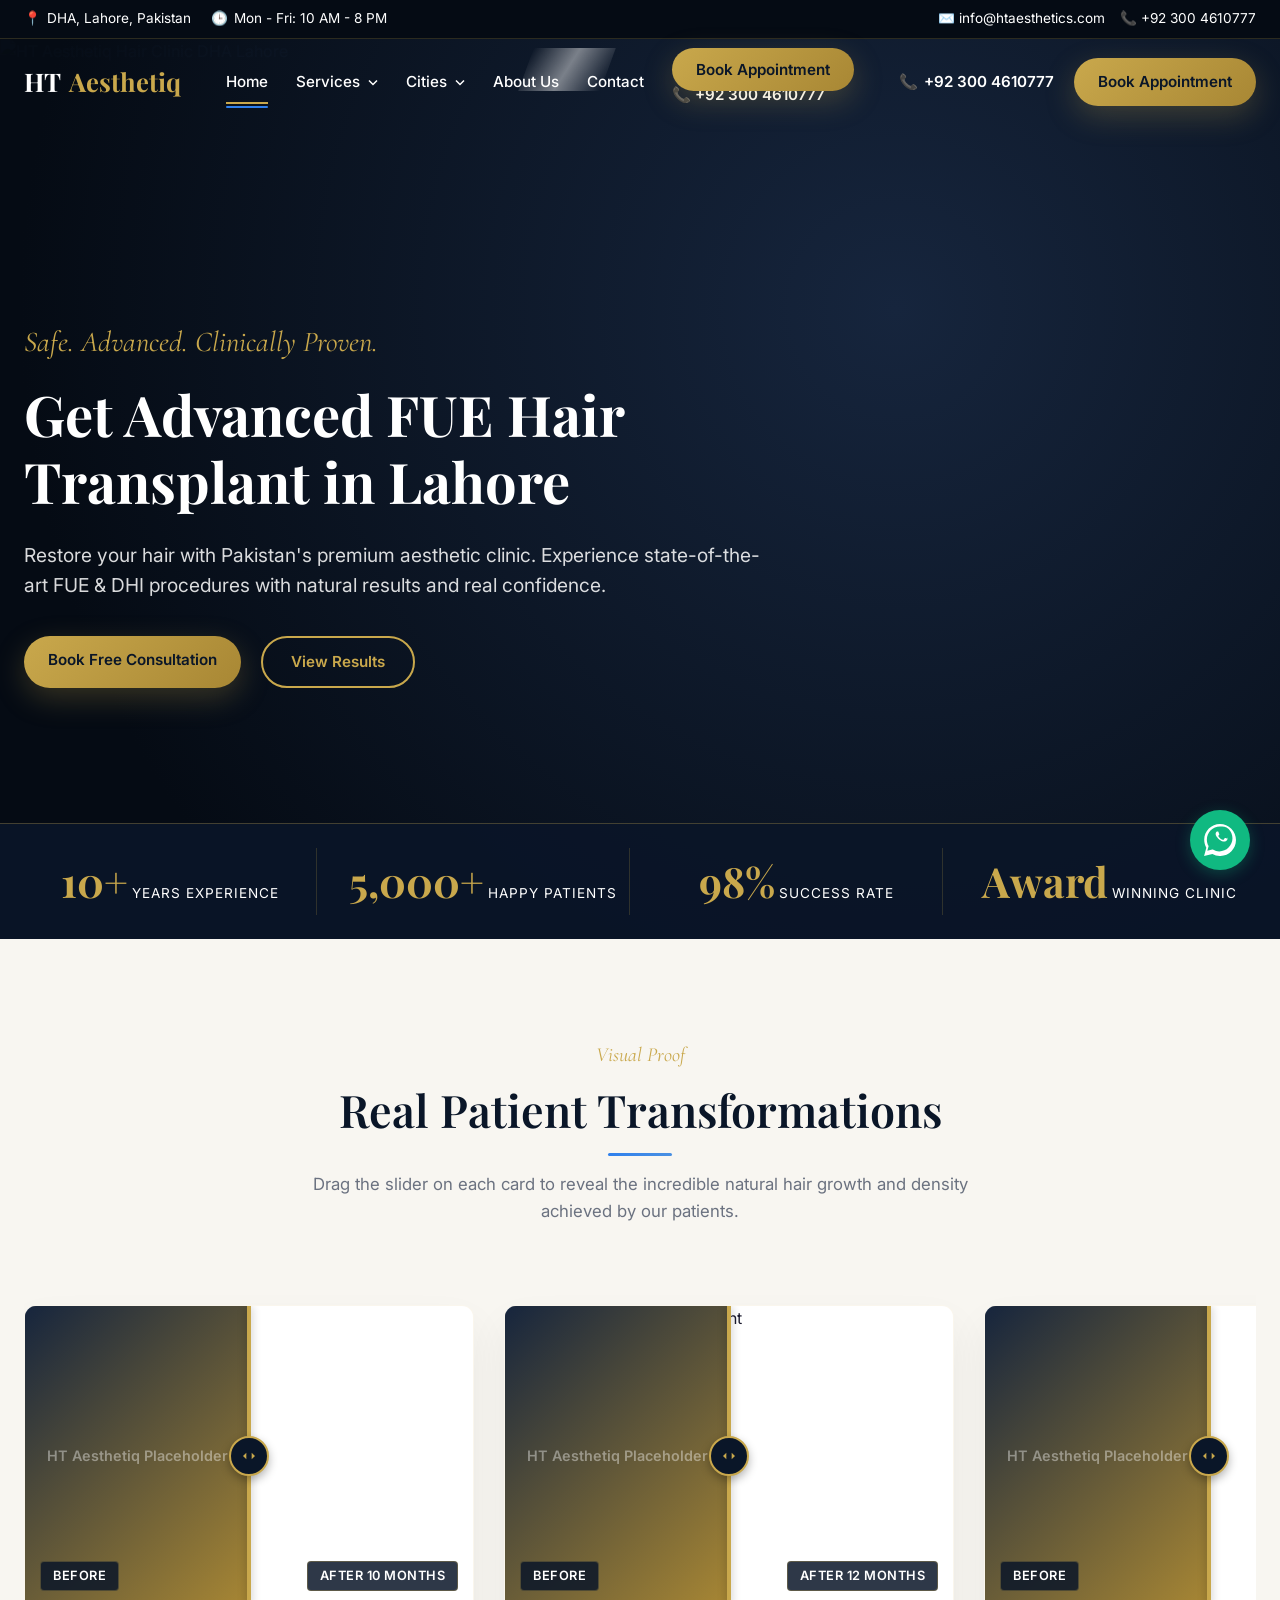
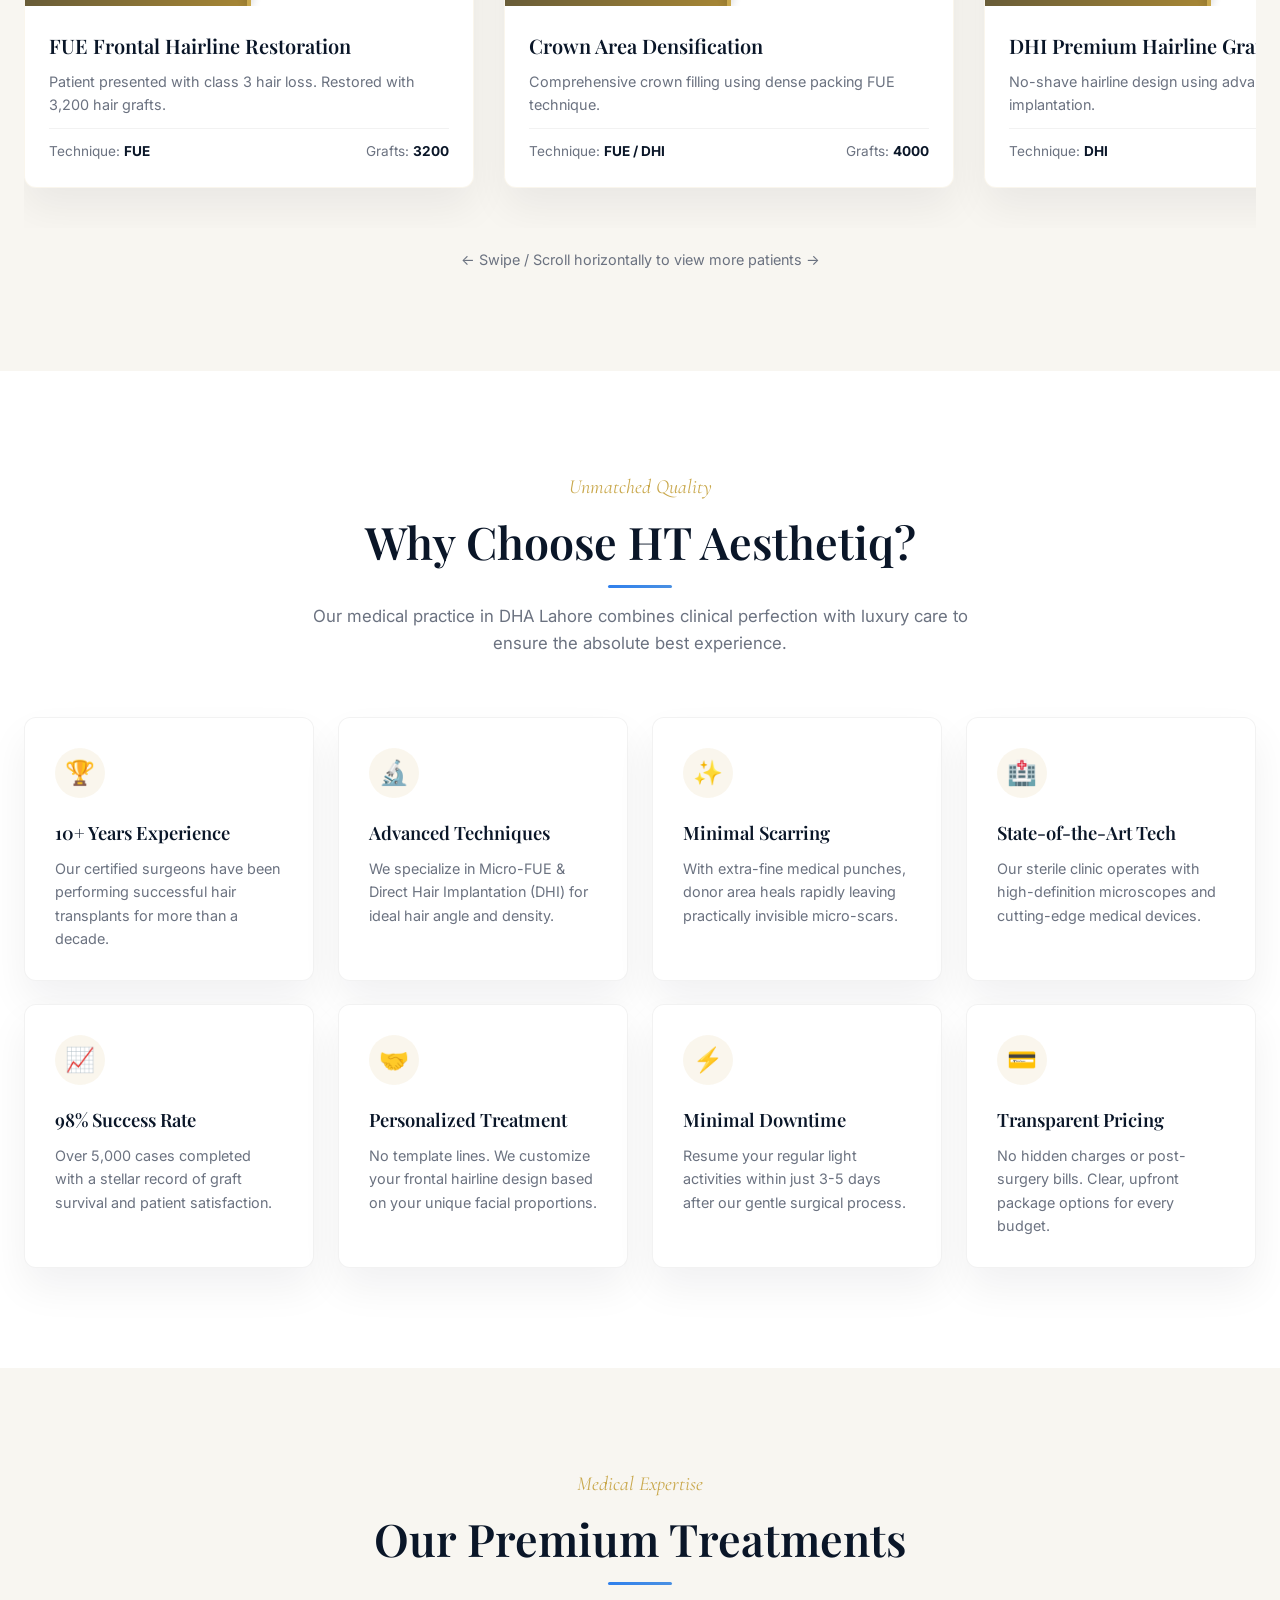
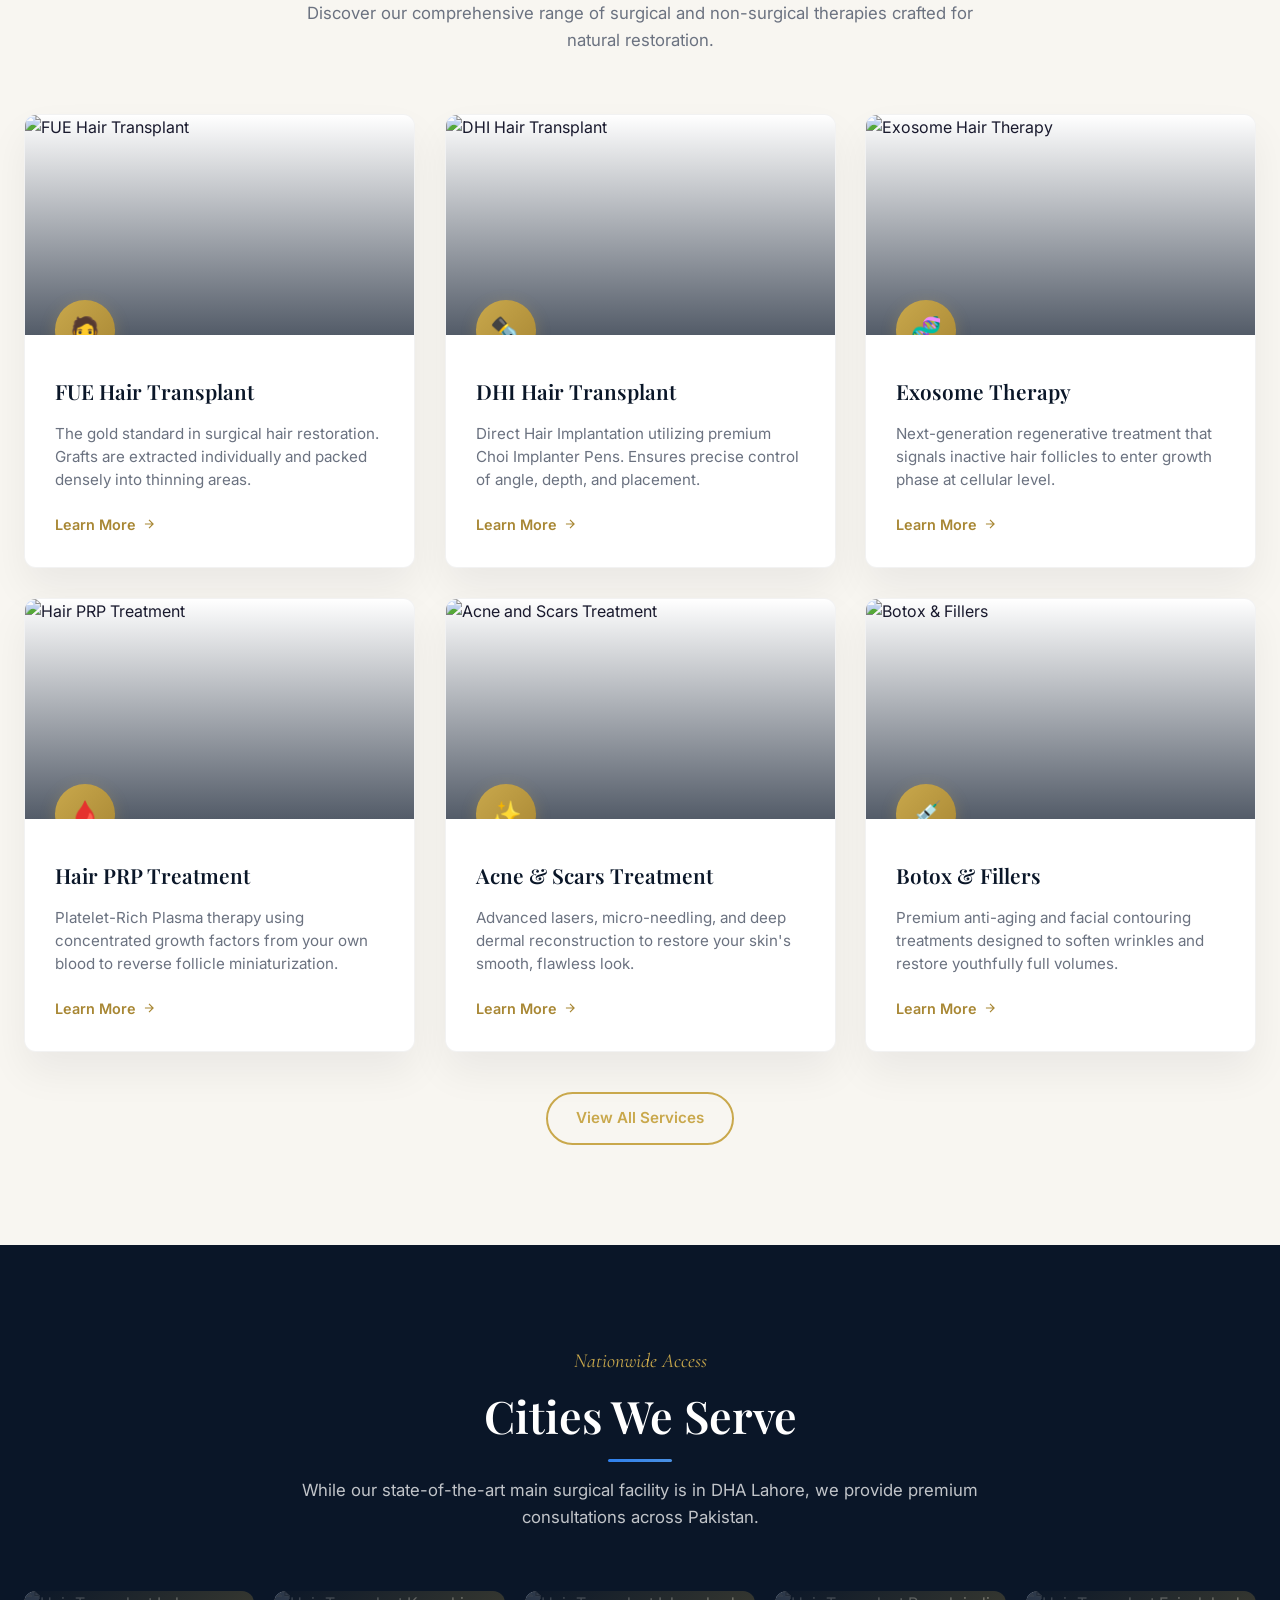
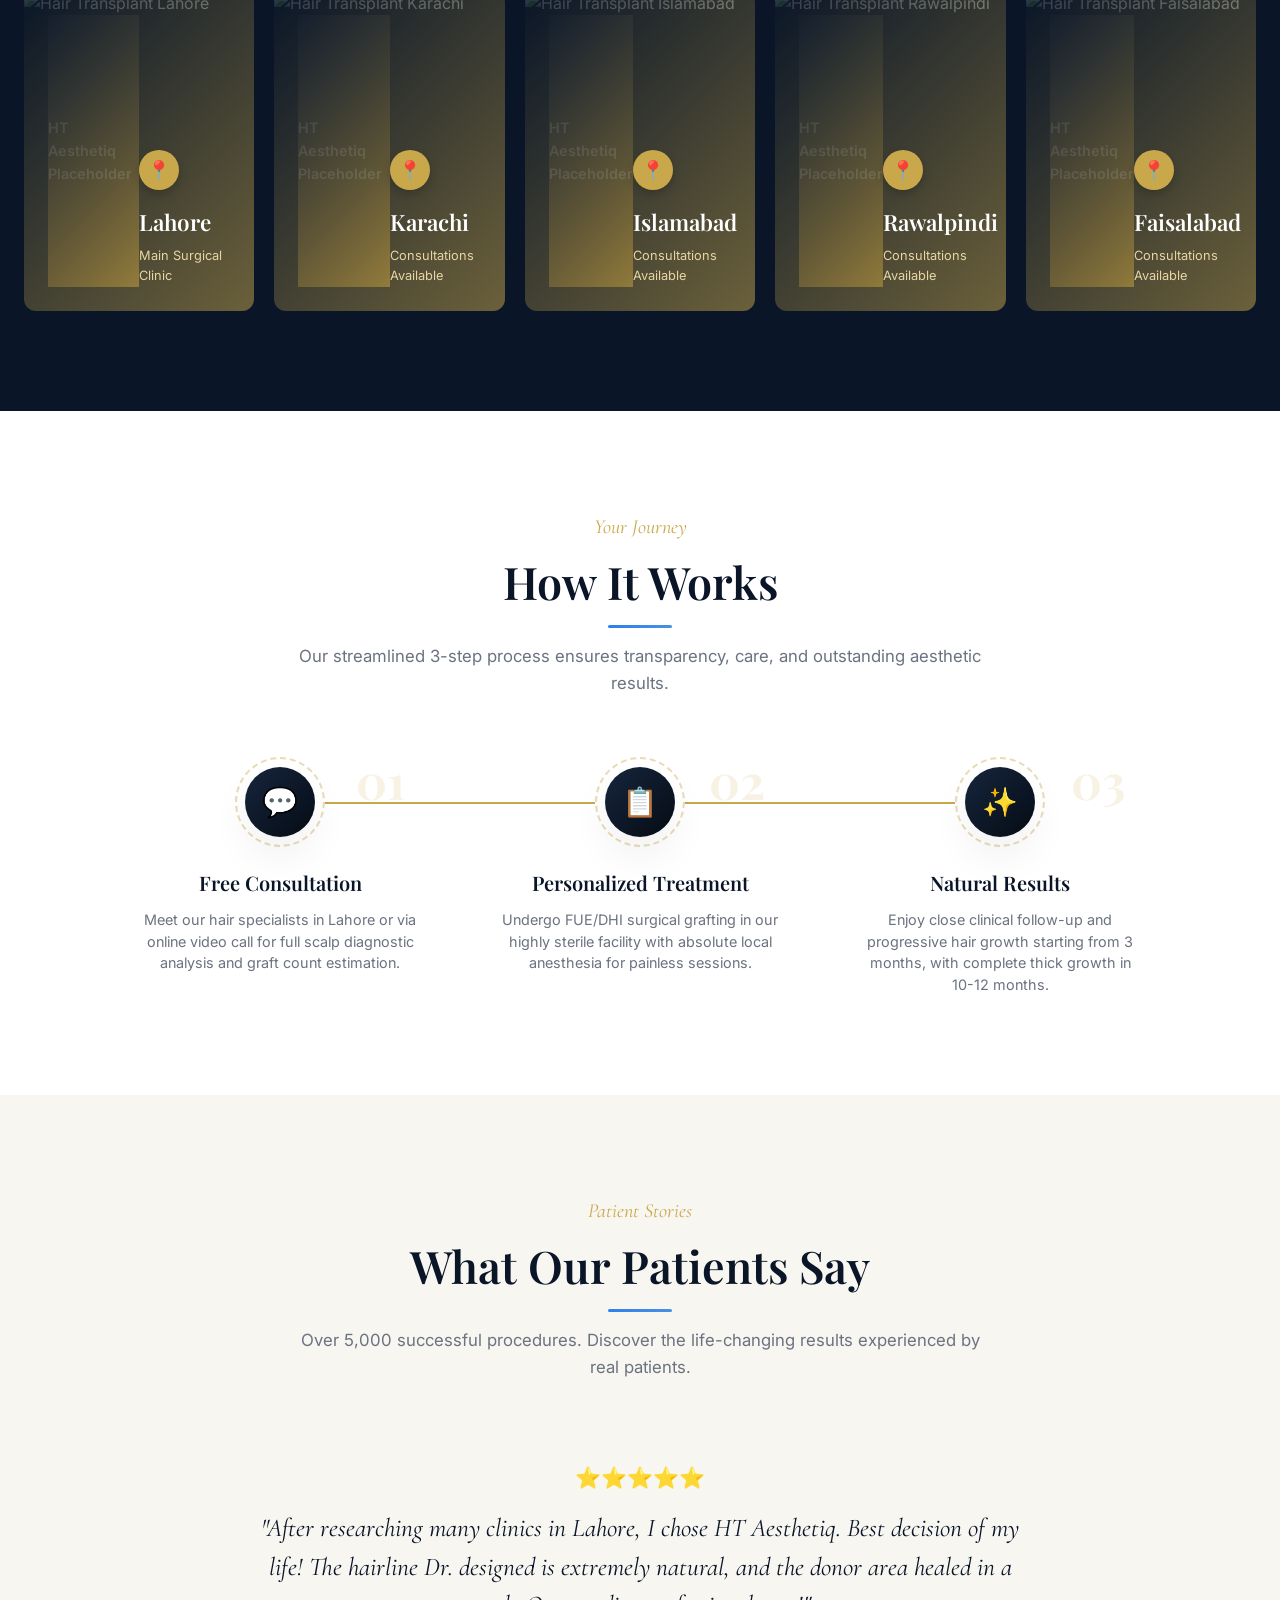
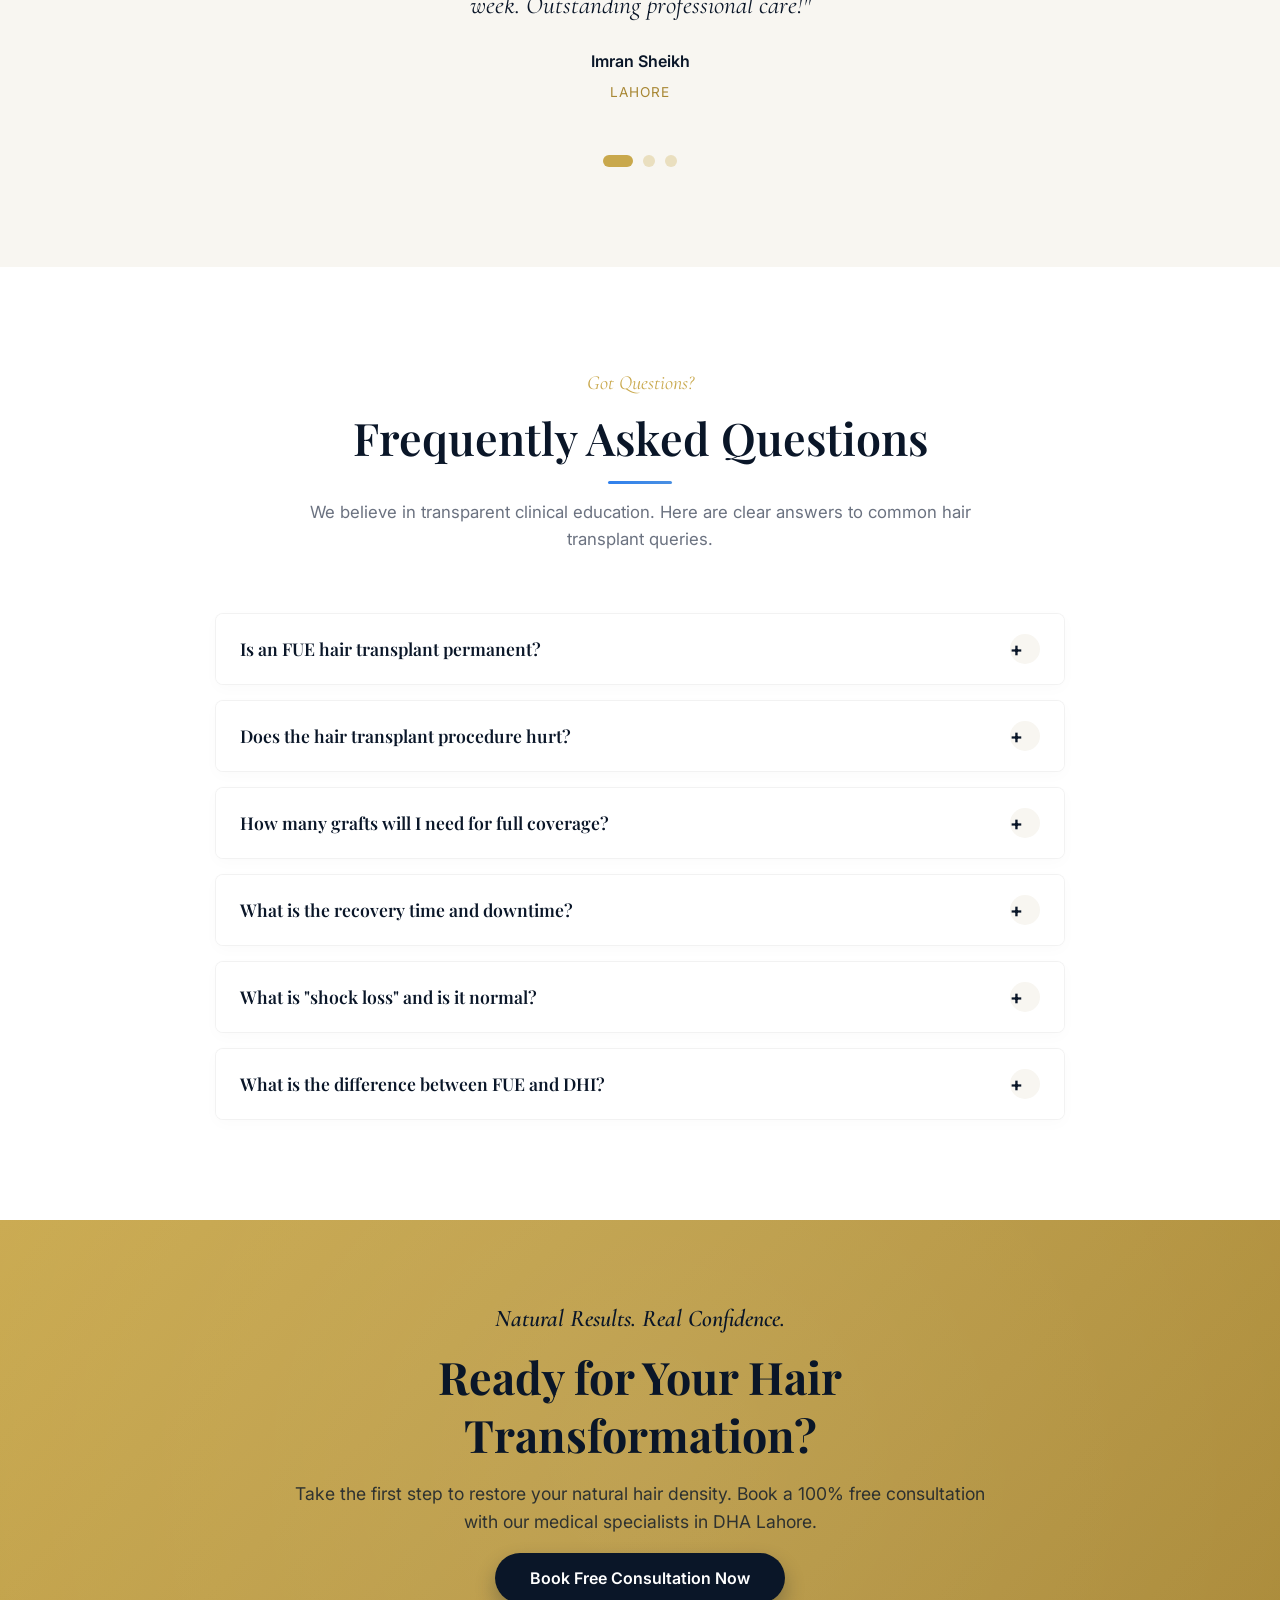
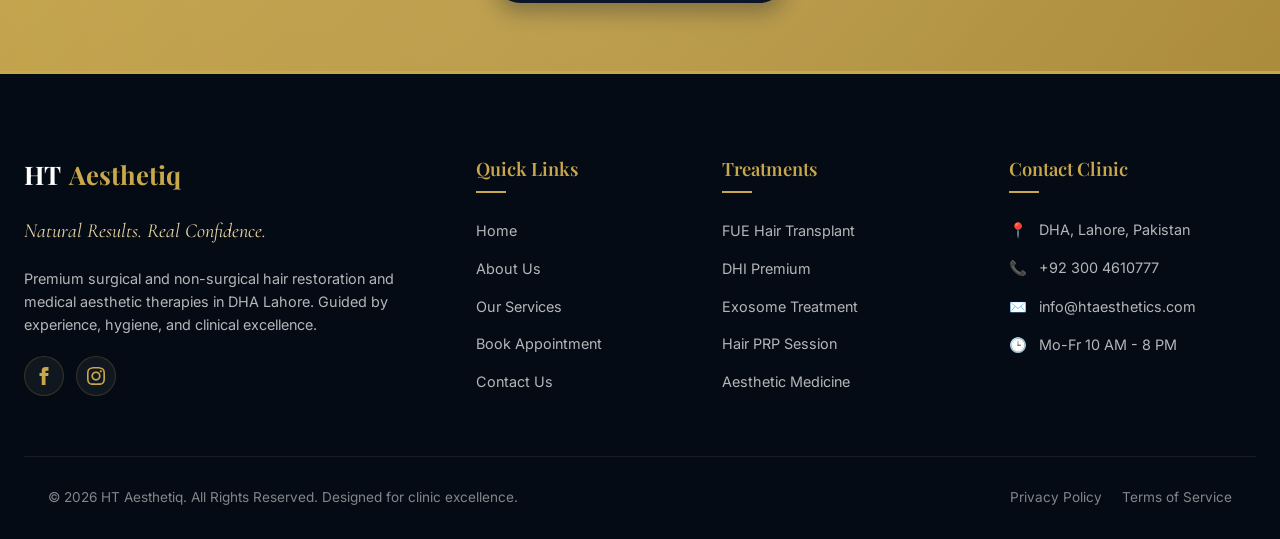
==== commit 8c9eebf7: "feat: introduce HT Aesthetiq animation layer with scroll, reveal, and hero sections Co-authored-by: " ====
--- a/htaesthetiq/index.html
+++ b/htaesthetiq/index.html
@@ -38,6 +38,7 @@
   <link rel="preload" as="style" href="https://fonts.googleapis.com/css2?family=Cormorant+Garamond:ital,wght@0,300;0,400;0,600;1,400&family=Inter:wght@300;400;500;600;700&family=Playfair+Display:ital,wght@0,400;0,600;0,700;1,400&display=swap" onload="this.onload=null;this.rel='stylesheet'">
   <noscript><link rel="stylesheet" href="https://fonts.googleapis.com/css2?family=Cormorant+Garamond:ital,wght@0,300;0,400;0,600;1,400&family=Inter:wght@300;400;500;600;700&family=Playfair+Display:ital,wght@0,400;0,600;0,700;1,400&display=swap"></noscript>
   <link rel="stylesheet" href="css/style.css">
+  <link rel="stylesheet" href="css/animations.css">
 
   <!-- Schema: MedicalClinic JSON-LD -->
   <script type="application/ld+json">
@@ -925,5 +926,6 @@
 
   <!-- Main JavaScript File -->
   <script src="js/main.js"></script>
+  <script src="js/animations.js"></script>
 </body>
 </html>
--- a/htaesthetiq/css/animations.css
+++ b/htaesthetiq/css/animations.css
@@ -0,0 +1,384 @@
+/* ==========================================================================
+   HT Aesthetiq — Premium Animation Layer
+   White + Light Blue | Soft, smooth, trustworthy motion
+   ========================================================================== */
+
+:root {
+  --anim-ease: cubic-bezier(0.22, 1, 0.36, 1);
+  --anim-blue: #2f80ed;
+  --anim-light-blue: #eaf4ff;
+}
+
+/* --------------------------------------------------------------------------
+   1. Scroll progress bar
+   -------------------------------------------------------------------------- */
+.scroll-progress {
+  position: fixed;
+  top: 0;
+  left: 0;
+  height: 3px;
+  width: 100%;
+  transform: scaleX(0);
+  transform-origin: left center;
+  background: linear-gradient(90deg, #2f80ed, #4a90e2);
+  z-index: 9999;
+  pointer-events: none;
+  will-change: transform;
+}
+
+/* --------------------------------------------------------------------------
+   2. Reveal system (JS auto-tags elements with .reveal + variant)
+   -------------------------------------------------------------------------- */
+.reveal {
+  opacity: 0;
+  will-change: transform, opacity;
+  transition:
+    opacity 0.9s var(--anim-ease),
+    transform 0.9s var(--anim-ease);
+  transition-delay: var(--reveal-delay, 0ms);
+}
+
+.reveal-up        { transform: translateY(42px); }
+.reveal-down      { transform: translateY(-32px); }
+.reveal-left      { transform: translateX(-48px); }
+.reveal-right     { transform: translateX(48px); }
+.reveal-zoom      { transform: scale(0.92) translateY(20px); }
+.reveal-blur      { filter: blur(8px); transform: translateY(24px); }
+
+.reveal.is-visible {
+  opacity: 1;
+  transform: none;
+  filter: none;
+}
+
+/* --------------------------------------------------------------------------
+   3. Hero cinematic entrance
+   -------------------------------------------------------------------------- */
+@keyframes heroKenBurns {
+  0%   { transform: scale(1) translateY(0); }
+  100% { transform: scale(1.12) translateY(-12px); }
+}
+
+.hero-section .hero-bg-img {
+  animation: heroKenBurns 18s ease-in-out infinite alternate;
+  will-change: transform;
+}
+
+@keyframes heroRiseIn {
+  from { opacity: 0; transform: translateY(36px); }
+  to   { opacity: 1; transform: translateY(0); }
+}
+
+@keyframes eyebrowSlide {
+  from { opacity: 0; transform: translateY(16px); letter-spacing: 0.5em; }
+  to   { opacity: 1; transform: translateY(0); }
+}
+
+.hero-content .hero-eyebrow {
+  animation: eyebrowSlide 1.1s var(--anim-ease) 0.15s both;
+}
+
+.hero-content .hero-title {
+  animation: heroRiseIn 1s var(--anim-ease) 0.35s both;
+}
+
+.hero-content .hero-subtext {
+  animation: heroRiseIn 1s var(--anim-ease) 0.55s both;
+}
+
+.hero-content .hero-actions {
+  animation: heroRiseIn 1s var(--anim-ease) 0.75s both;
+}
+
+@keyframes statsBarFloat {
+  from { opacity: 0; transform: translateY(48px); }
+  to   { opacity: 1; transform: translateY(0); }
+}
+
+.hero-section .stats-bar {
+  animation: statsBarFloat 1s var(--anim-ease) 1s both;
+}
+
+/* --------------------------------------------------------------------------
+   4. Button micro-interactions (shine sweep + lift)
+   -------------------------------------------------------------------------- */
+.btn-cta,
+.btn-secondary {
+  position: relative;
+  overflow: hidden;
+  transition:
+    transform 0.35s var(--anim-ease),
+    box-shadow 0.35s var(--anim-ease);
+}
+
+.btn-cta::after,
+.btn-secondary::after {
+  content: "";
+  position: absolute;
+  top: 0;
+  left: -80%;
+  width: 45%;
+  height: 100%;
+  background: linear-gradient(
+    105deg,
+    transparent 0%,
+    rgba(255, 255, 255, 0.45) 50%,
+    transparent 100%
+  );
+  transform: skewX(-20deg);
+  transition: left 0.6s var(--anim-ease);
+  pointer-events: none;
+}
+
+.btn-cta:hover::after,
+.btn-secondary:hover::after {
+  left: 130%;
+}
+
+.btn-cta:hover,
+.btn-secondary:hover {
+  transform: translateY(-3px);
+  box-shadow: 0 12px 28px rgba(47, 128, 237, 0.28);
+}
+
+.btn-cta:active,
+.btn-secondary:active {
+  transform: translateY(-1px) scale(0.98);
+}
+
+/* --------------------------------------------------------------------------
+   5. Card micro-interactions — lift, glow, image zoom
+   -------------------------------------------------------------------------- */
+.why-card,
+.service-card,
+.step-card,
+.result-card-container,
+.faq-item {
+  transition:
+    transform 0.45s var(--anim-ease),
+    box-shadow 0.45s var(--anim-ease),
+    border-color 0.45s var(--anim-ease);
+}
+
+.why-card:hover,
+.service-card:hover,
+.result-card-container:hover {
+  transform: translateY(-8px);
+  box-shadow: 0 20px 44px rgba(47, 128, 237, 0.14);
+}
+
+.step-card:hover {
+  transform: translateY(-6px);
+}
+
+/* Icon pop on card hover */
+.why-card .why-icon,
+.service-card .service-card-icon {
+  transition: transform 0.45s var(--anim-ease);
+}
+
+.why-card:hover .why-icon {
+  transform: translateY(-4px) scale(1.15) rotate(-6deg);
+}
+
+.service-card:hover .service-card-icon {
+  transform: scale(1.12) rotate(6deg);
+}
+
+/* Service image zoom */
+.service-card .service-card-img {
+  overflow: hidden;
+}
+
+.service-card .service-card-img img {
+  transition: transform 0.8s var(--anim-ease);
+}
+
+.service-card:hover .service-card-img img {
+  transform: scale(1.08);
+}
+
+/* Service link arrow slide */
+.service-link {
+  transition: gap 0.3s var(--anim-ease), color 0.3s var(--anim-ease);
+}
+
+.service-link svg,
+.service-link .arrow {
+  transition: transform 0.3s var(--anim-ease);
+}
+
+.service-link:hover svg,
+.service-link:hover .arrow {
+  transform: translateX(5px);
+}
+
+/* --------------------------------------------------------------------------
+   6. Stat counter emphasis
+   -------------------------------------------------------------------------- */
+.stat-number {
+  display: inline-block;
+  transition: transform 0.4s var(--anim-ease);
+}
+
+.stat-item:hover .stat-number {
+  transform: scale(1.12);
+}
+
+@keyframes statPulseIn {
+  0%   { transform: scale(0.6); opacity: 0; }
+  60%  { transform: scale(1.1); }
+  100% { transform: scale(1); opacity: 1; }
+}
+
+.stat-number.counted {
+  animation: statPulseIn 0.7s var(--anim-ease) both;
+}
+
+/* --------------------------------------------------------------------------
+   7. Section header underline draw
+   -------------------------------------------------------------------------- */
+.section-title {
+  position: relative;
+}
+
+.section-title::after {
+  content: "";
+  display: block;
+  margin: 14px auto 0;
+  height: 3px;
+  width: 0;
+  border-radius: 999px;
+  background: linear-gradient(90deg, #2f80ed, #4a90e2);
+  transition: width 1s var(--anim-ease) 0.35s;
+}
+
+.reveal.is-visible.section-title::after,
+.is-visible .section-title::after,
+.section-title.is-visible::after {
+  width: 64px;
+}
+
+/* --------------------------------------------------------------------------
+   8. CTA banner ambient glow
+   -------------------------------------------------------------------------- */
+@keyframes ambientGlow {
+  0%, 100% { box-shadow: 0 0 0 0 rgba(47, 128, 237, 0); }
+  50%      { box-shadow: 0 0 60px 6px rgba(47, 128, 237, 0.18); }
+}
+
+.cta-banner {
+  animation: ambientGlow 5s ease-in-out infinite;
+}
+
+/* --------------------------------------------------------------------------
+   9. WhatsApp float — gentle bob + attention ring
+   -------------------------------------------------------------------------- */
+@keyframes floatBob {
+  0%, 100% { transform: translateY(0); }
+  50%      { transform: translateY(-6px); }
+}
+
+@keyframes waRing {
+  0%   { box-shadow: 0 0 0 0 rgba(37, 211, 102, 0.45); }
+  70%  { box-shadow: 0 0 0 16px rgba(37, 211, 102, 0); }
+  100% { box-shadow: 0 0 0 0 rgba(37, 211, 102, 0); }
+}
+
+.whatsapp-float {
+  animation: floatBob 3.2s ease-in-out infinite, waRing 2.6s ease-out infinite;
+  transition: transform 0.3s var(--anim-ease);
+}
+
+.whatsapp-float:hover {
+  animation-play-state: paused, paused;
+  transform: scale(1.12);
+}
+
+/* --------------------------------------------------------------------------
+   10. Nav link underline slide
+   -------------------------------------------------------------------------- */
+.nav-link {
+  position: relative;
+}
+
+.nav-link::before {
+  content: "";
+  position: absolute;
+  left: 0;
+  bottom: -4px;
+  width: 100%;
+  height: 2px;
+  border-radius: 999px;
+  background: var(--anim-blue);
+  transform: scaleX(0);
+  transform-origin: right center;
+  transition: transform 0.35s var(--anim-ease);
+}
+
+.nav-item:hover > .nav-link::before,
+.nav-item.active > .nav-link::before {
+  transform: scaleX(1);
+  transform-origin: left center;
+}
+
+/* --------------------------------------------------------------------------
+   11. FAQ indicator rotation
+   -------------------------------------------------------------------------- */
+.faq-icon-indicator {
+  transition: transform 0.4s var(--anim-ease), color 0.3s ease;
+  display: inline-block;
+}
+
+.faq-item.active .faq-icon-indicator,
+.faq-item.open .faq-icon-indicator {
+  transform: rotate(45deg);
+  color: var(--anim-blue);
+}
+
+/* --------------------------------------------------------------------------
+   12. Testimonial star twinkle
+   -------------------------------------------------------------------------- */
+@keyframes twinkle {
+  0%, 100% { opacity: 1; transform: scale(1); }
+  50%      { opacity: 0.75; transform: scale(1.08); }
+}
+
+.testimonial-slide:hover .testimonial-stars,
+.testimonial-slide:hover .stars {
+  animation: twinkle 1.2s ease-in-out infinite;
+}
+
+/* --------------------------------------------------------------------------
+   13. Reduced motion — respect user preference
+   -------------------------------------------------------------------------- */
+@media (prefers-reduced-motion: reduce) {
+  .reveal,
+  .reveal-up,
+  .reveal-down,
+  .reveal-left,
+  .reveal-right,
+  .reveal-zoom,
+  .reveal-blur {
+    opacity: 1 !important;
+    transform: none !important;
+    filter: none !important;
+    transition: none !important;
+  }
+
+  .hero-section .hero-bg-img,
+  .hero-content .hero-eyebrow,
+  .hero-content .hero-title,
+  .hero-content .hero-subtext,
+  .hero-content .hero-actions,
+  .hero-section .stats-bar,
+  .cta-banner,
+  .whatsapp-float,
+  .stat-number.counted {
+    animation: none !important;
+  }
+
+  .scroll-progress {
+    display: none;
+  }
+}
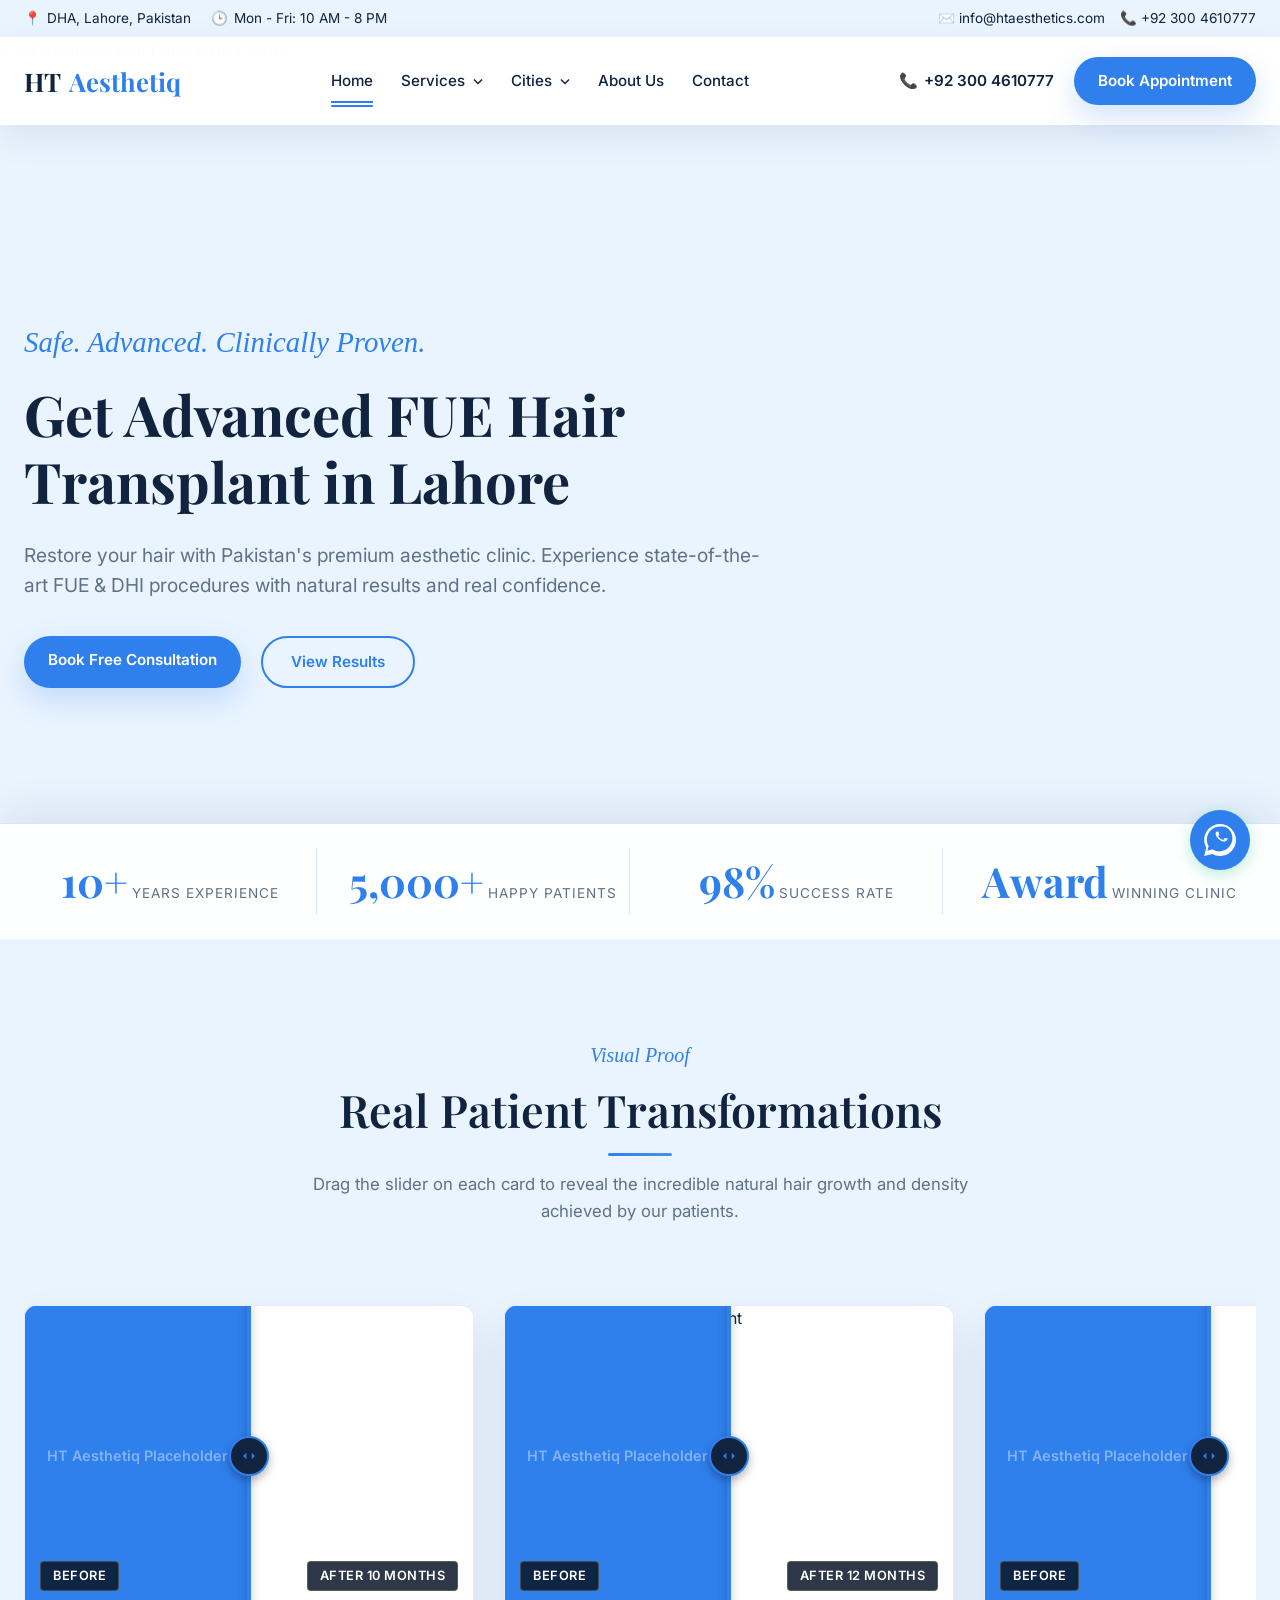
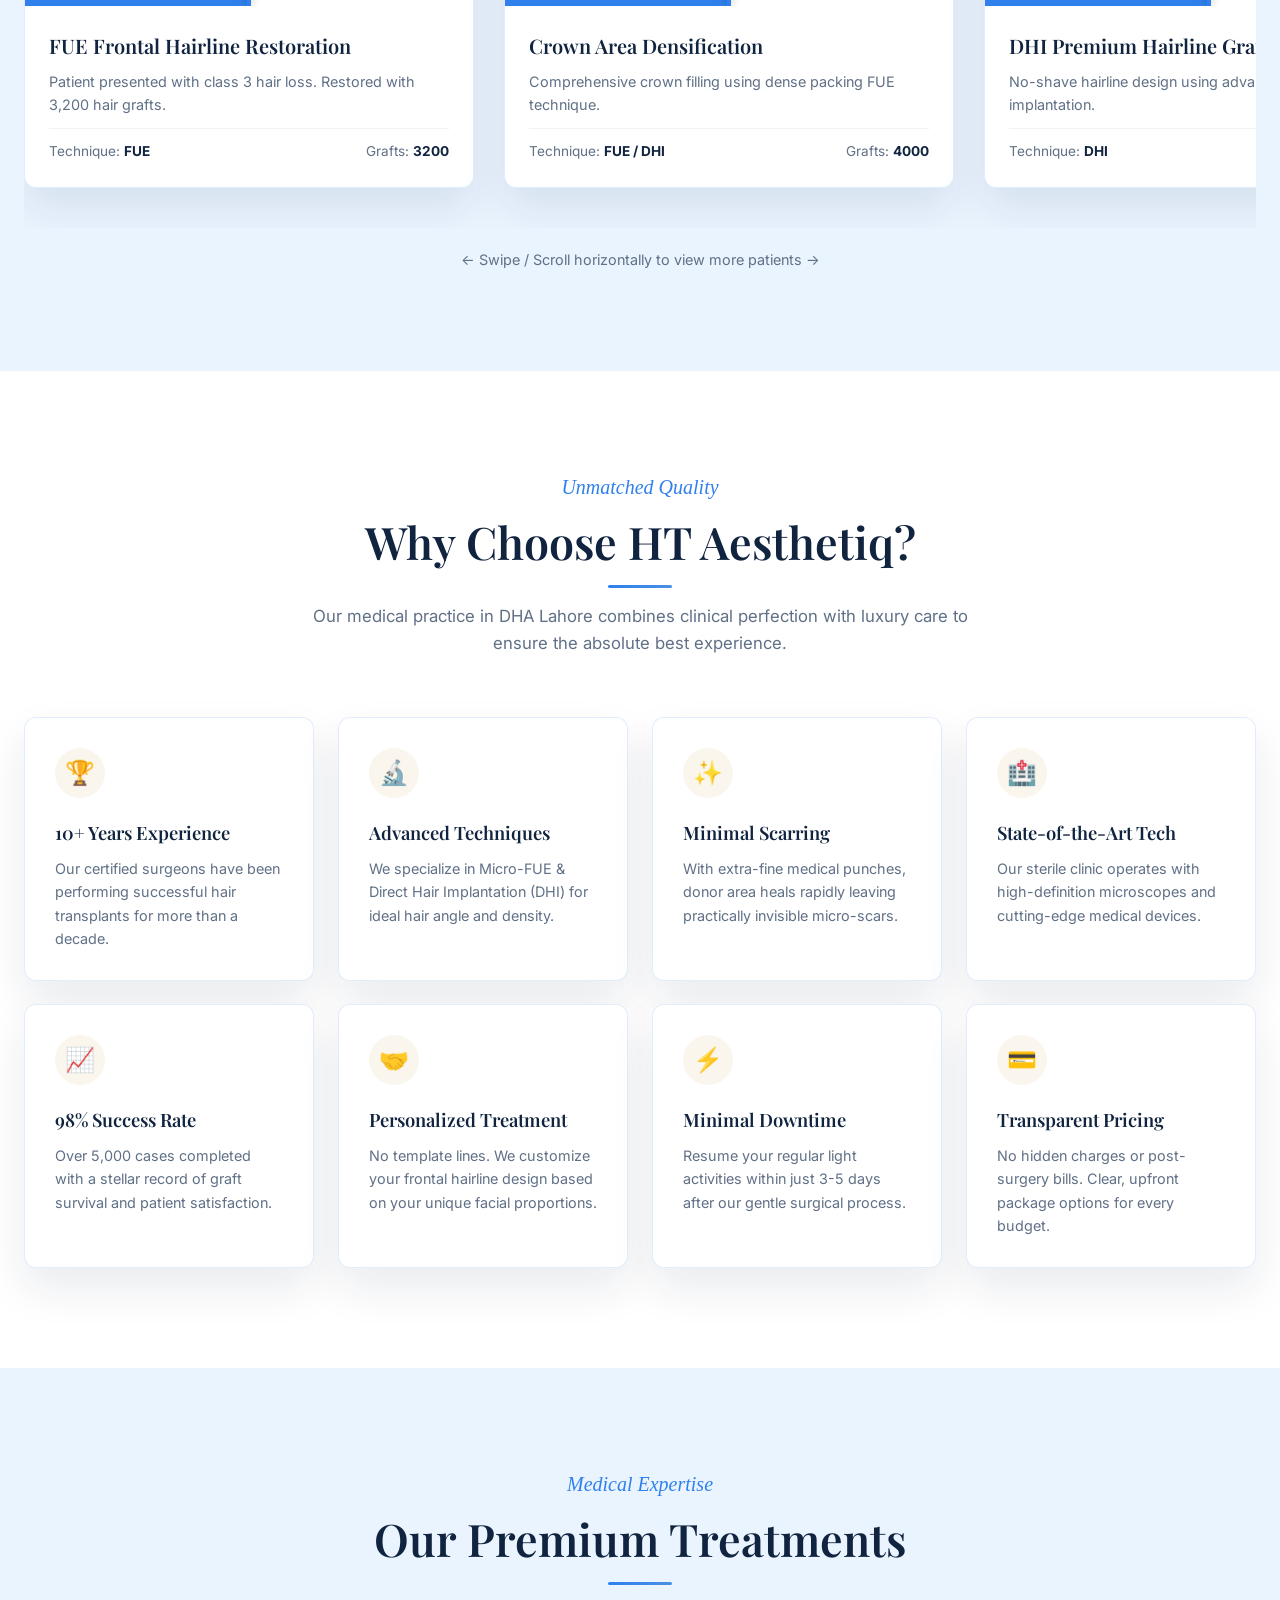
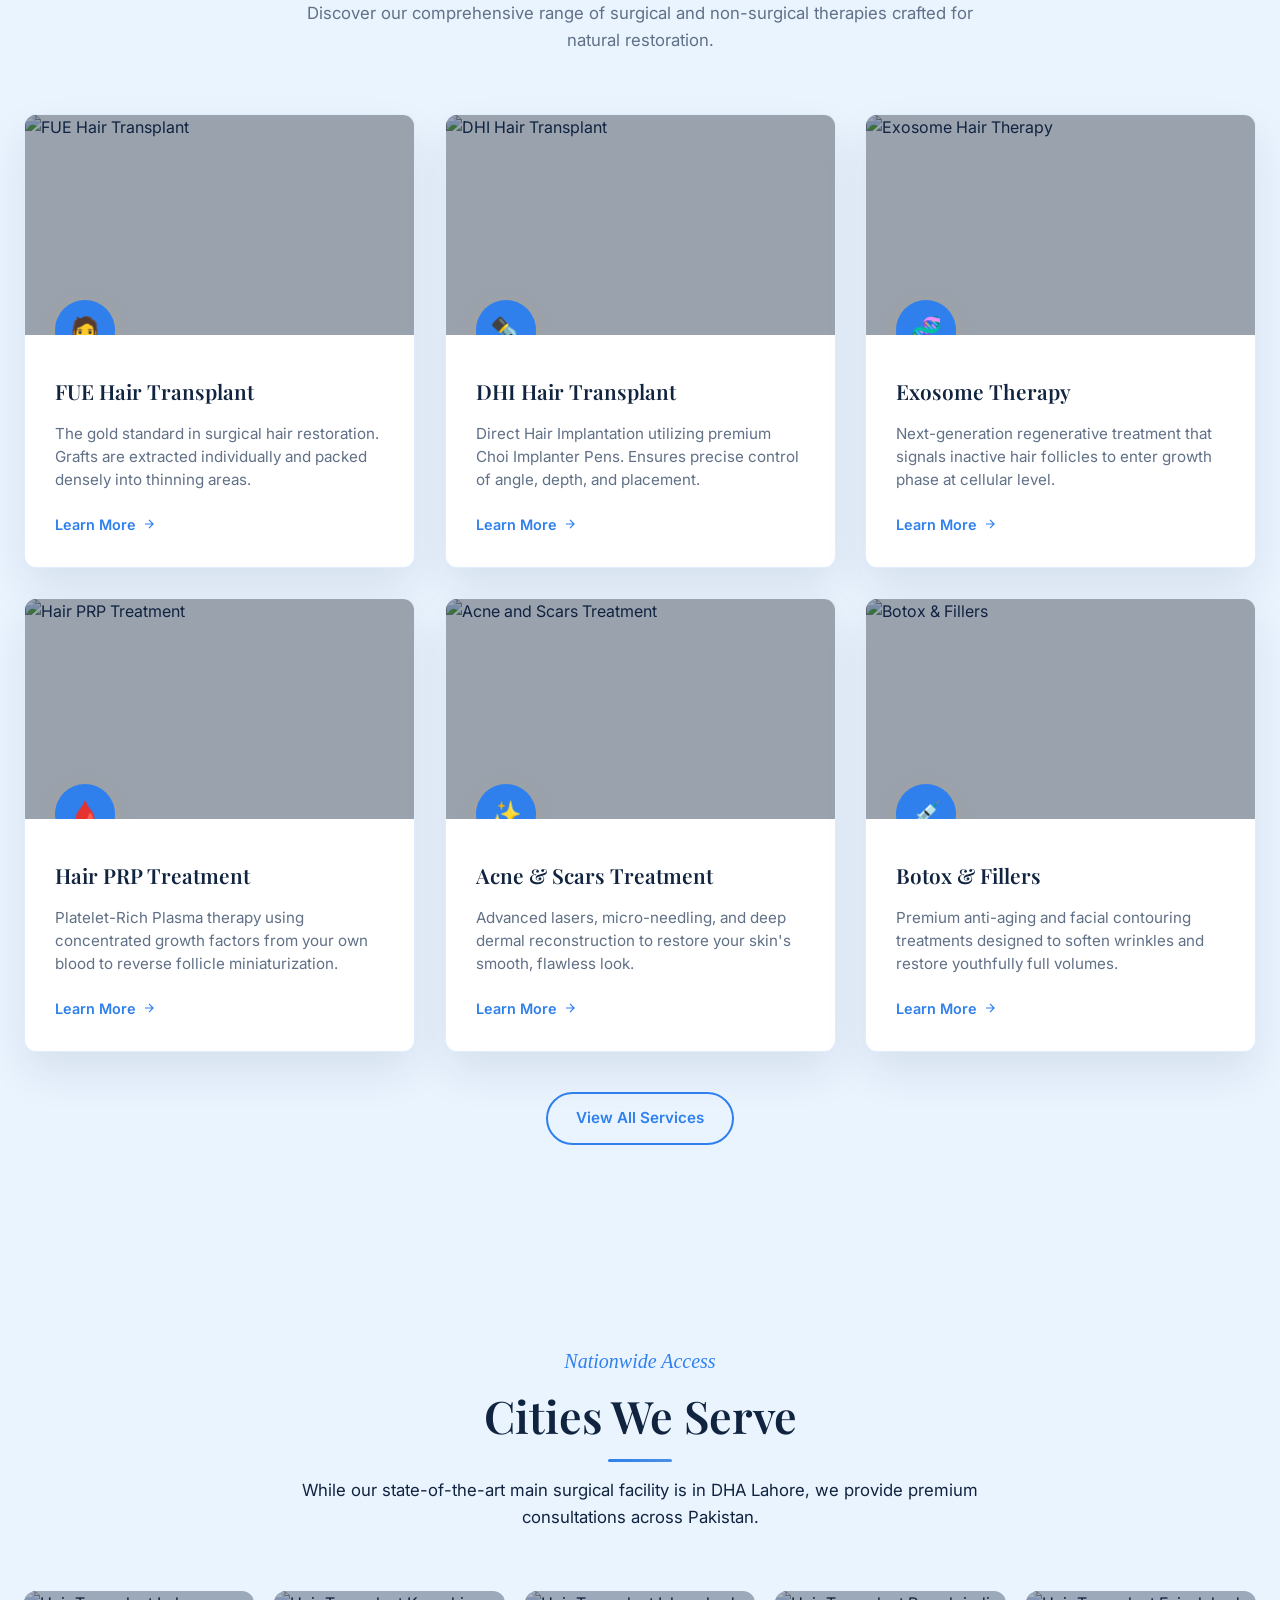
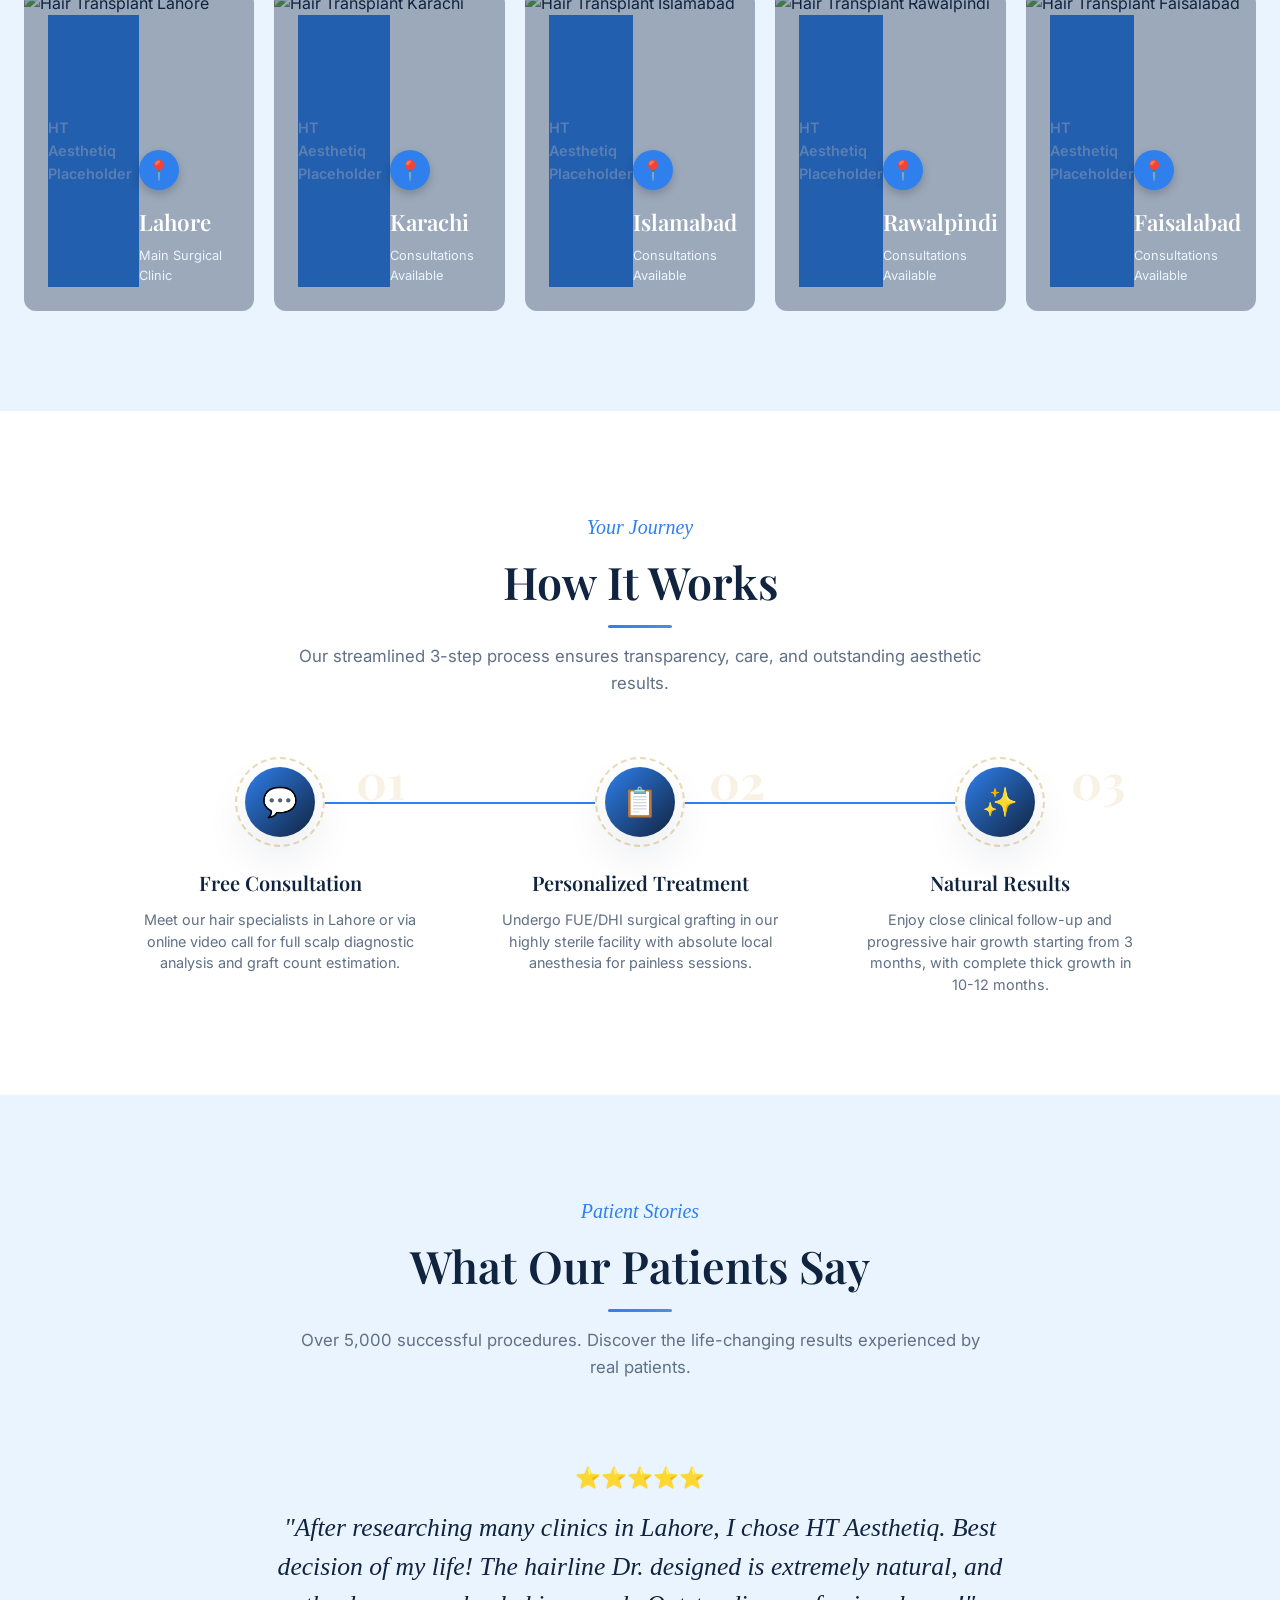
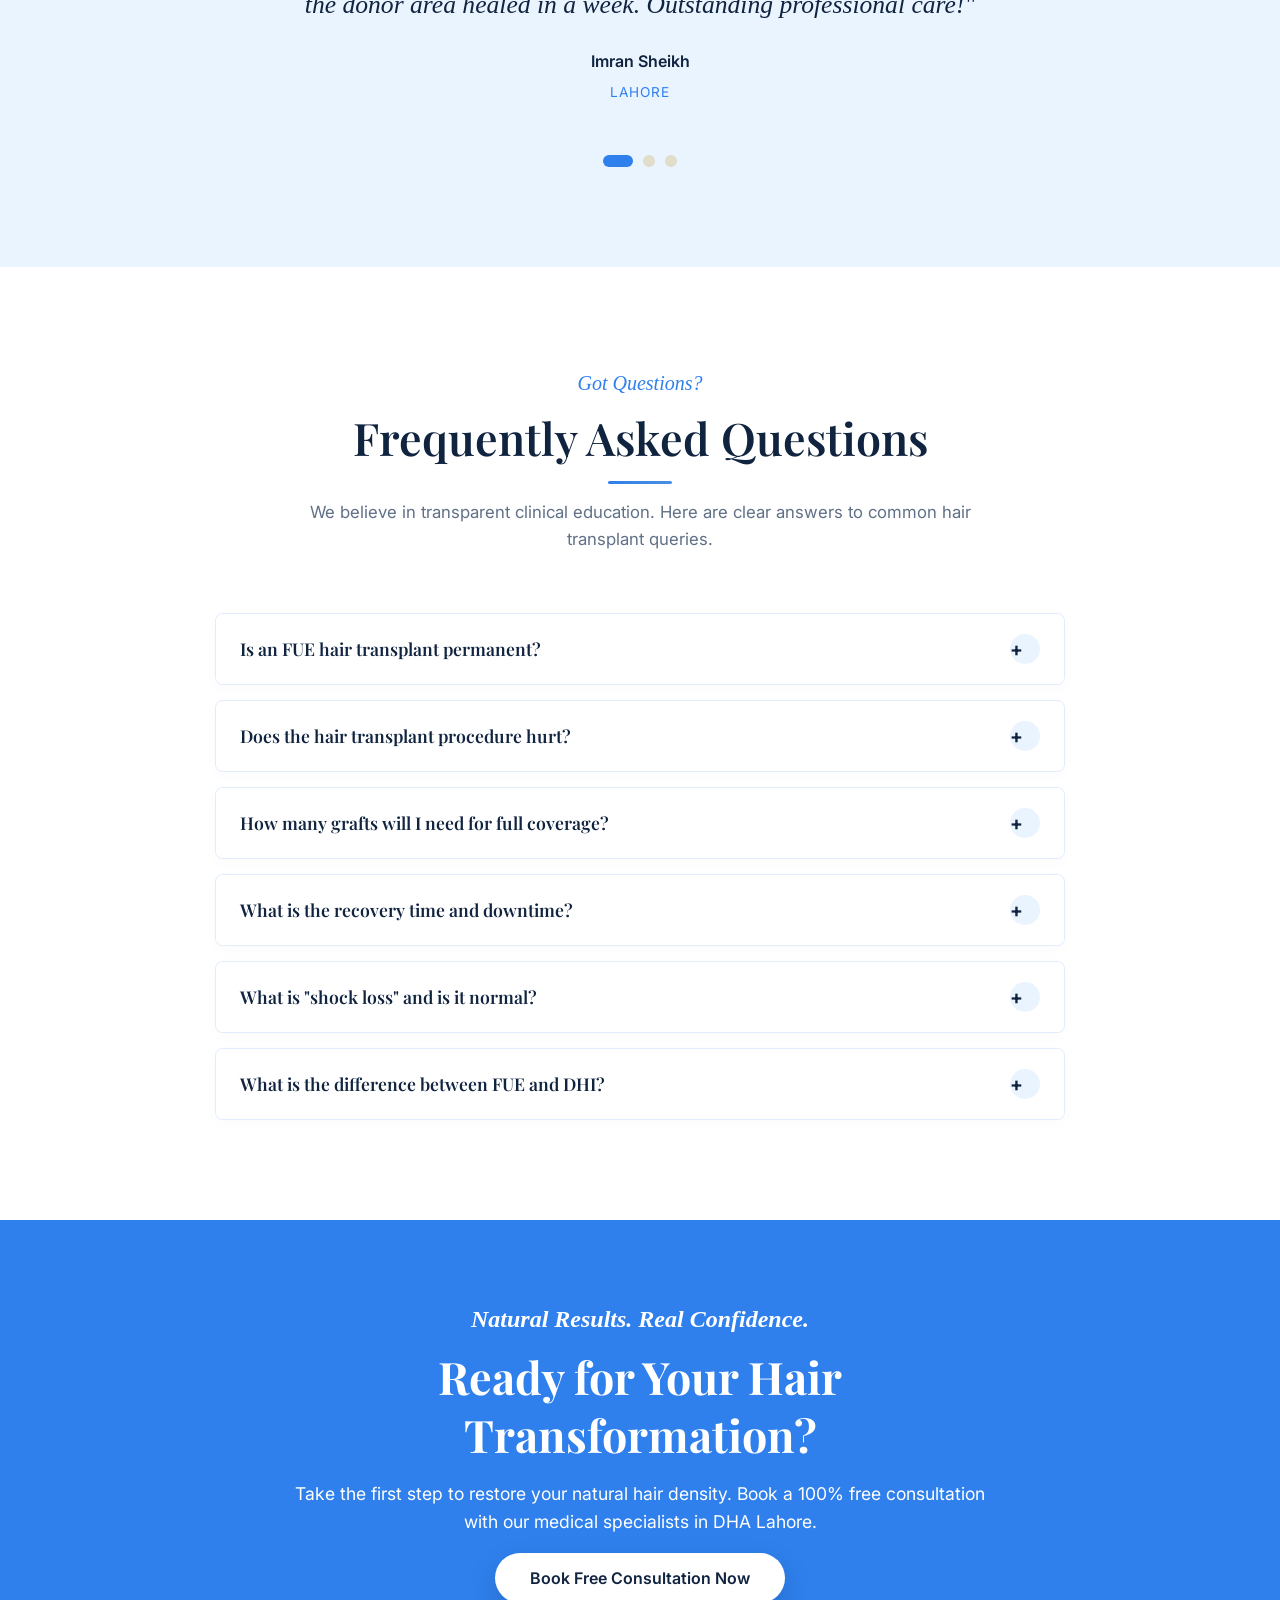
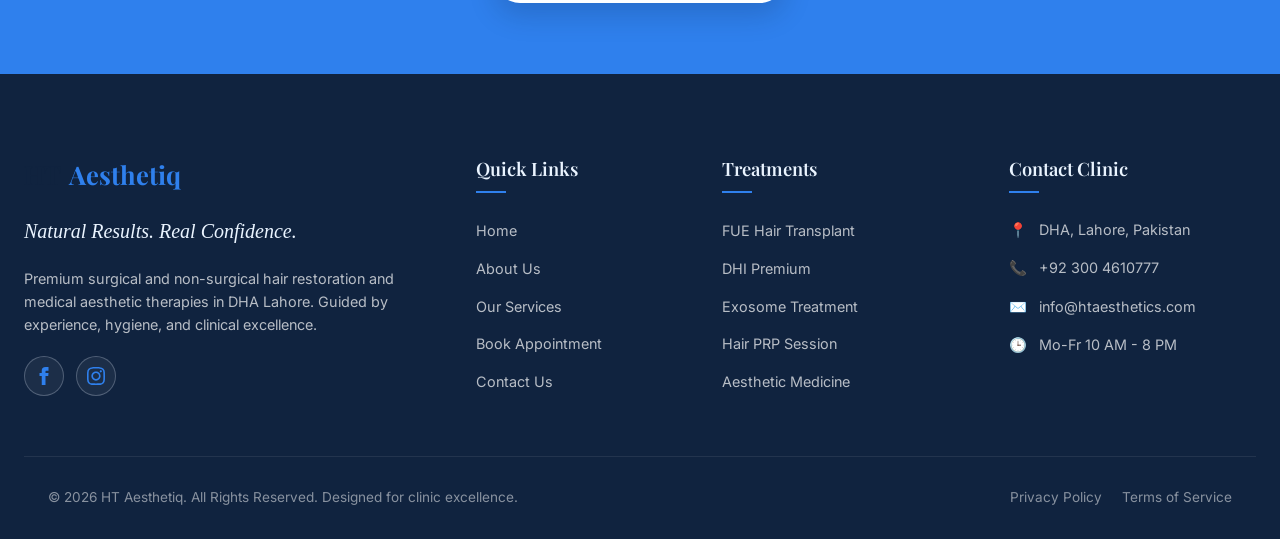
==== commit 1557770a: "feat: introduce landing light theme styles for main page Co-authored-by: infoskyeagle12-prog <287342" ====
--- a/htaesthetiq/index.html
+++ b/htaesthetiq/index.html
@@ -68,7 +68,7 @@
   }
   </script>
 </head>
-<body>
+<body class="landing-light-theme">
 
   <!-- Top bar contact details -->
   <div class="top-bar">
--- a/htaesthetiq/css/animations.css
+++ b/htaesthetiq/css/animations.css
@@ -352,6 +352,185 @@
 /* --------------------------------------------------------------------------
    13. Reduced motion — respect user preference
    -------------------------------------------------------------------------- */
+/* --------------------------------------------------------------------------
+   13. Landing page light medical theme
+   -------------------------------------------------------------------------- */
+.landing-light-theme {
+  --navy: #10233f;
+  --navy-light: #2f80ed;
+  --navy-dark: #10233f;
+  --gold: #2f80ed;
+  --gold-light: #eaf4ff;
+  --gold-dark: #2f80ed;
+  --white: #ffffff;
+  --off-white: #eaf4ff;
+  --text-dark: #10233f;
+  --text-gray: #607086;
+  --success: #2f80ed;
+  --font-accent: var(--font-heading);
+  --shadow-premium: 0 20px 44px rgba(16, 35, 63, 0.09);
+  --shadow-glow: 0 12px 30px rgba(47, 128, 237, 0.22);
+  background: #ffffff;
+}
+
+.landing-light-theme .top-bar {
+  background: #eaf4ff;
+  color: #10233f;
+  border-color: rgba(47, 128, 237, 0.18);
+}
+
+.landing-light-theme .header-nav,
+.landing-light-theme .dropdown-menu {
+  background: rgba(255, 255, 255, 0.96);
+  border-color: rgba(47, 128, 237, 0.14);
+  box-shadow: 0 12px 34px rgba(16, 35, 63, 0.08);
+}
+
+.landing-light-theme .nav-link,
+.landing-light-theme .btn-phone,
+.landing-light-theme .hamburger,
+.landing-light-theme .logo {
+  color: #10233f;
+}
+
+.landing-light-theme .nav-menu-footer {
+  display: none;
+}
+
+.landing-light-theme .btn-cta {
+  background: #2f80ed;
+  color: #ffffff;
+}
+
+.landing-light-theme .btn-cta:hover {
+  background: #10233f;
+  color: #ffffff;
+  box-shadow: 0 15px 28px rgba(16, 35, 63, 0.2);
+}
+
+.landing-light-theme .hero-section {
+  background: #eaf4ff;
+  color: #10233f;
+}
+
+.landing-light-theme .hero-bg-img {
+  opacity: 0.26;
+  mix-blend-mode: multiply;
+}
+
+.landing-light-theme .hero-title,
+.landing-light-theme .hero-subtext {
+  color: #10233f;
+}
+
+.landing-light-theme .hero-subtext {
+  color: #607086;
+}
+
+.landing-light-theme .stats-bar {
+  background: rgba(255, 255, 255, 0.94);
+  border-color: rgba(47, 128, 237, 0.2);
+  box-shadow: 0 -14px 36px rgba(16, 35, 63, 0.07);
+}
+
+.landing-light-theme .stat-item {
+  border-color: rgba(47, 128, 237, 0.18);
+}
+
+.landing-light-theme .stat-label {
+  color: #607086;
+}
+
+.landing-light-theme .bg-navy,
+.landing-light-theme .testimonials-section {
+  background: #eaf4ff;
+  color: #10233f;
+}
+
+.landing-light-theme .text-white-all .section-title,
+.landing-light-theme .text-white-all .section-desc,
+.landing-light-theme .bg-navy .section-title,
+.landing-light-theme .bg-navy .section-desc {
+  color: #10233f;
+}
+
+.landing-light-theme .why-card,
+.landing-light-theme .service-card,
+.landing-light-theme .result-card-container,
+.landing-light-theme .faq-item,
+.landing-light-theme .faq-header {
+  background: #ffffff;
+  border-color: rgba(47, 128, 237, 0.14);
+}
+
+.landing-light-theme .city-card::before,
+.landing-light-theme .service-card-img .overlay {
+  background: rgba(16, 35, 63, 0.42);
+}
+
+.landing-light-theme .cta-banner {
+  background: #2f80ed;
+  color: #ffffff;
+}
+
+.landing-light-theme .cta-banner::before {
+  display: none;
+}
+
+.landing-light-theme .cta-banner-title,
+.landing-light-theme .cta-banner-desc {
+  color: #ffffff;
+}
+
+.landing-light-theme .cta-banner .btn-navy {
+  background: #ffffff;
+  color: #10233f;
+  box-shadow: 0 12px 28px rgba(16, 35, 63, 0.2);
+}
+
+.landing-light-theme .cta-banner .btn-navy:hover {
+  background: #eaf4ff;
+}
+
+.landing-light-theme .footer {
+  background: #10233f;
+  border-color: #2f80ed;
+}
+
+.landing-light-theme .footer-tagline,
+.landing-light-theme .footer-column-title,
+.landing-light-theme .footer-contact-item .icon,
+.landing-light-theme .footer-links li a:hover,
+.landing-light-theme .footer-bottom-links a:hover {
+  color: #eaf4ff;
+}
+
+.landing-light-theme .social-btn {
+  border-color: rgba(234, 244, 255, 0.25);
+}
+
+.landing-light-theme .scroll-progress {
+  background: #2f80ed;
+}
+
+@media (max-width: 768px) {
+  .landing-light-theme .nav-menu-footer {
+    display: flex;
+  }
+
+  .landing-light-theme .header-nav,
+  .landing-light-theme .nav-menu {
+    background: #ffffff;
+  }
+
+  .landing-light-theme .hamburger span {
+    background: #10233f;
+  }
+}
+
+/* --------------------------------------------------------------------------
+   14. Reduced motion — respect user preference
+   -------------------------------------------------------------------------- */
 @media (prefers-reduced-motion: reduce) {
   .reveal,
   .reveal-up,
